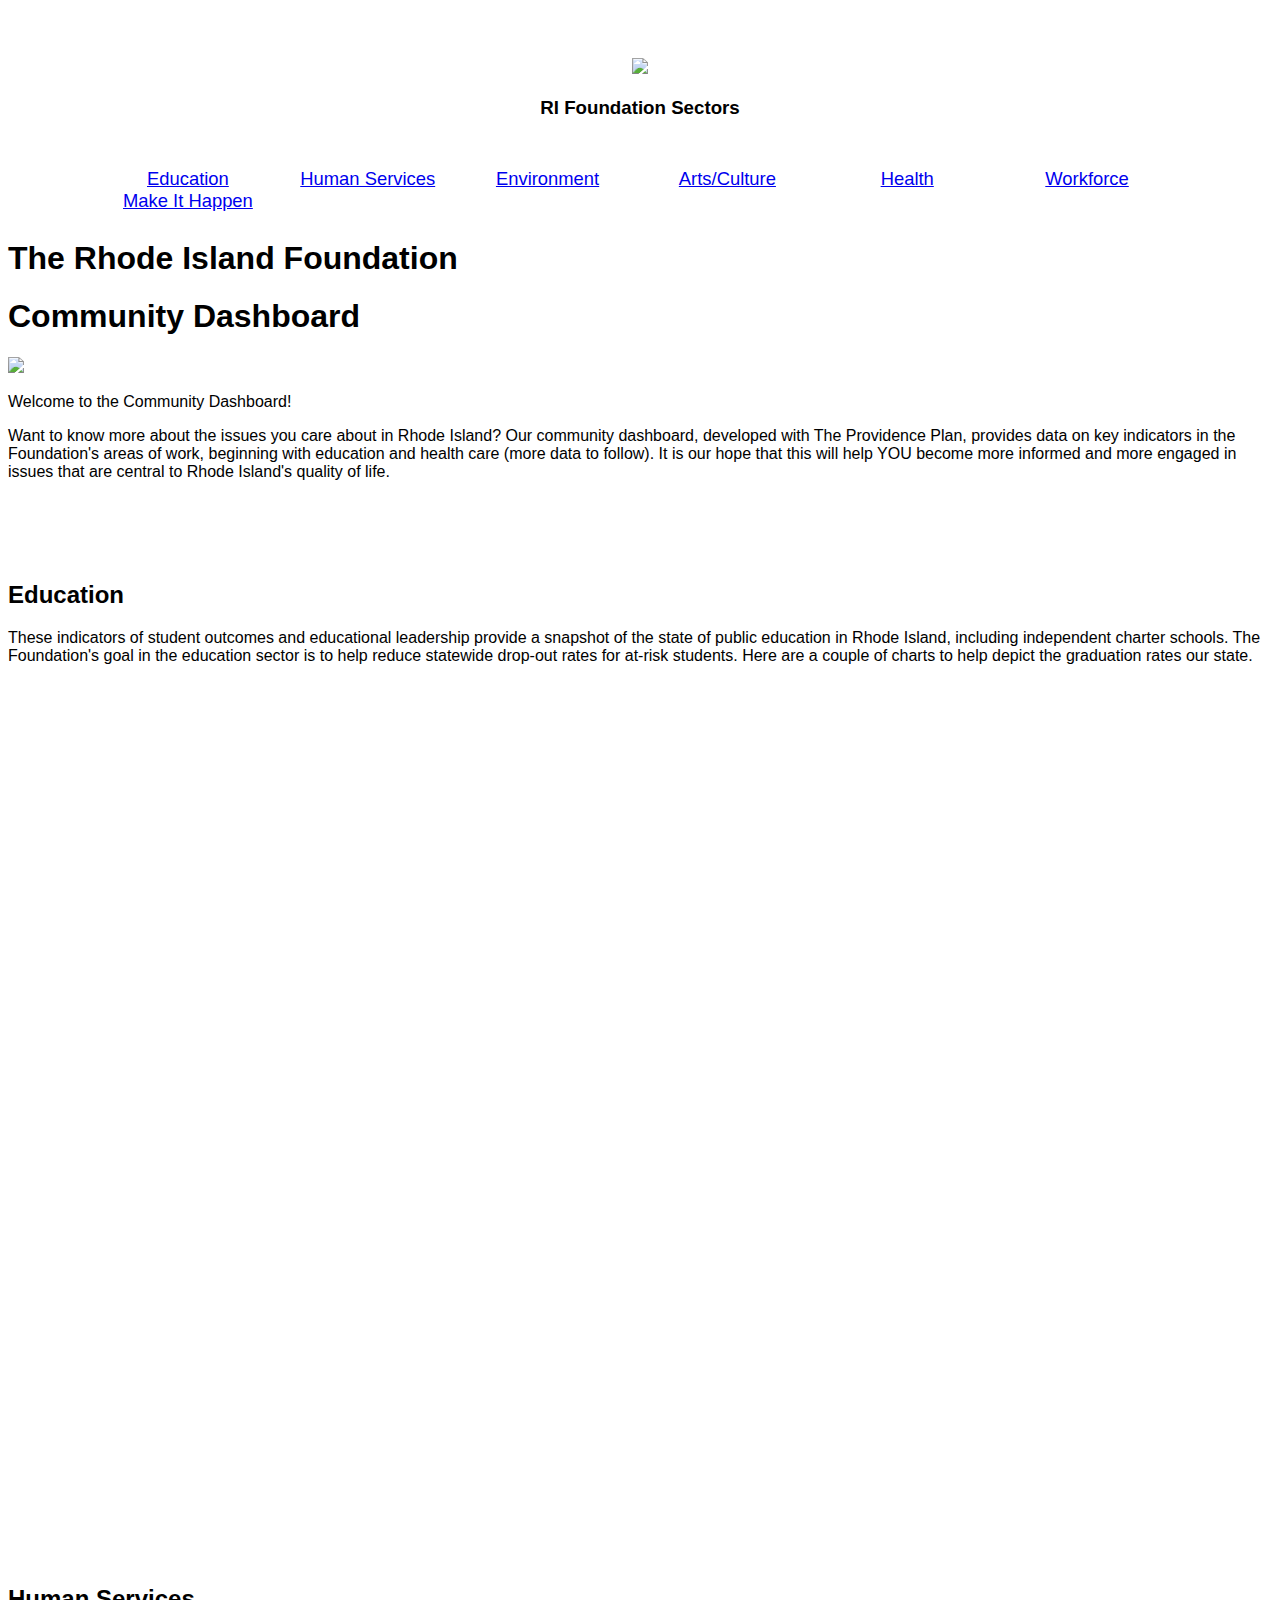
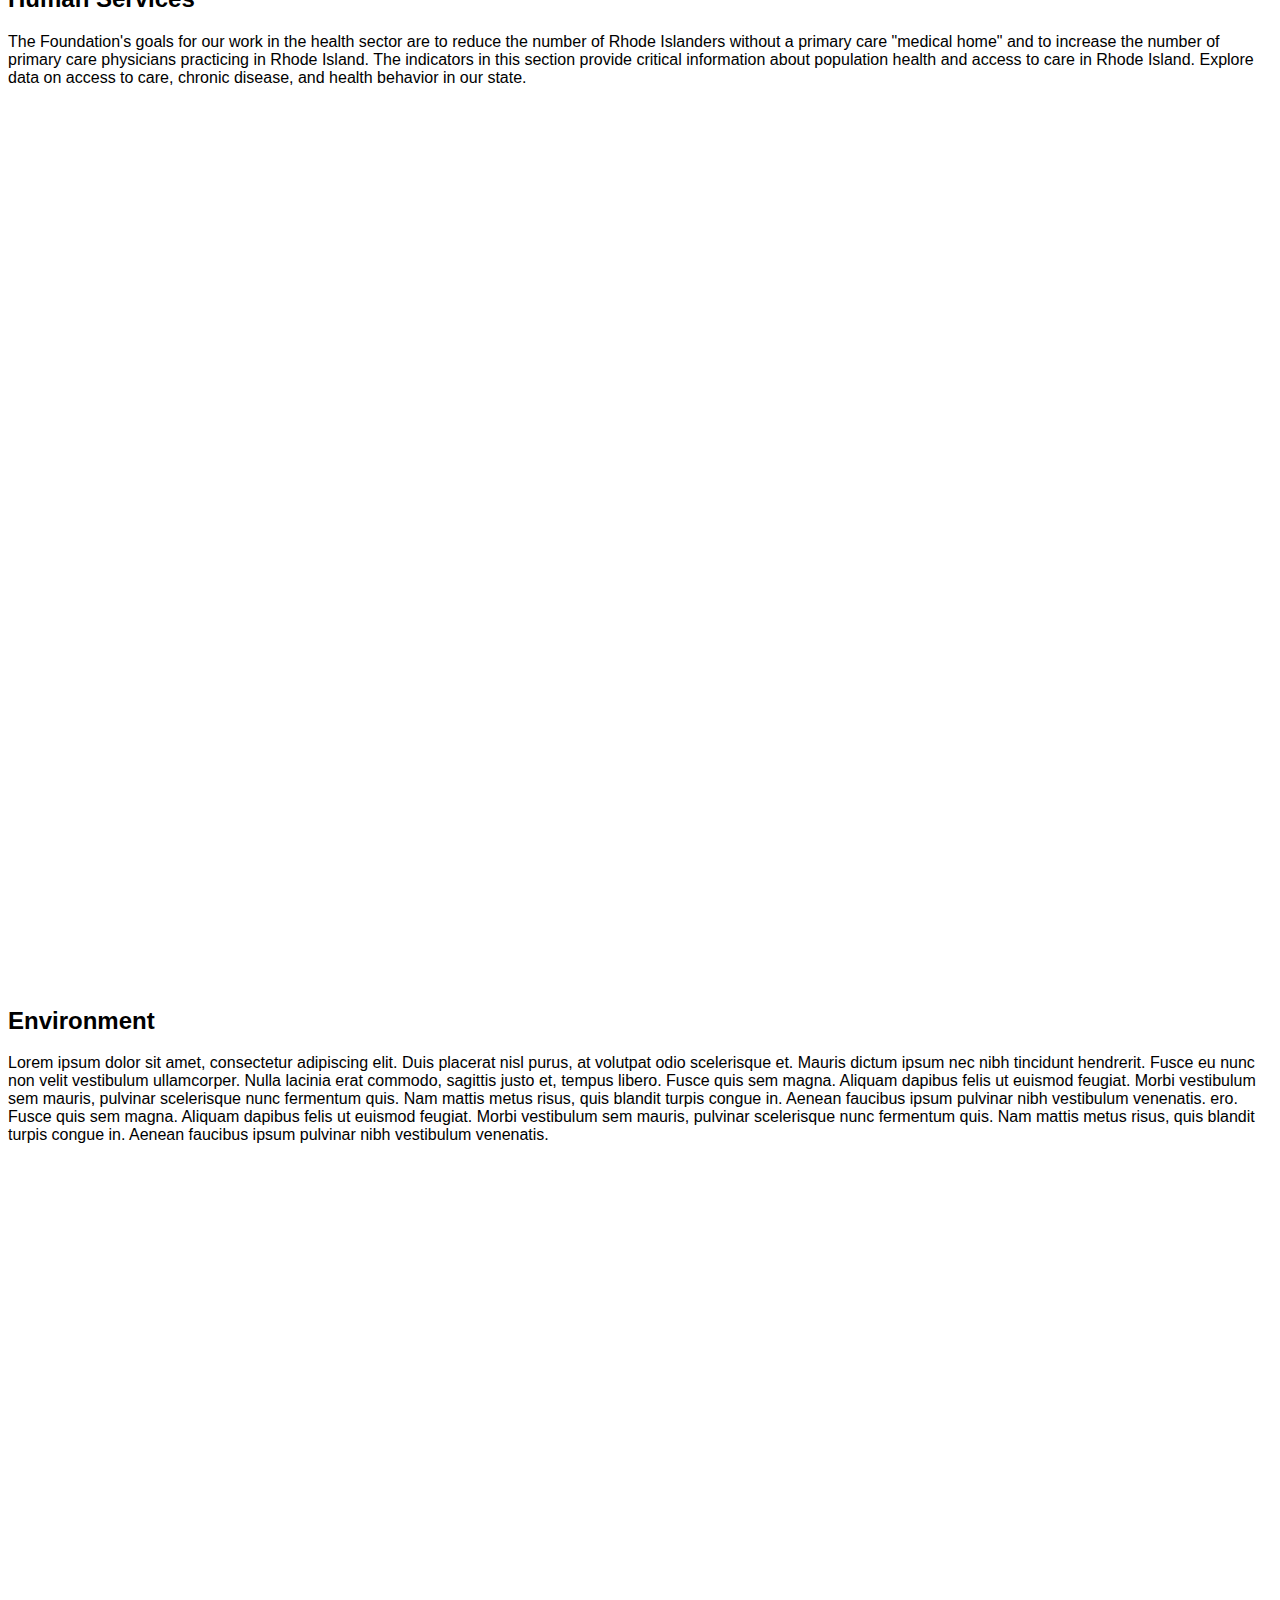
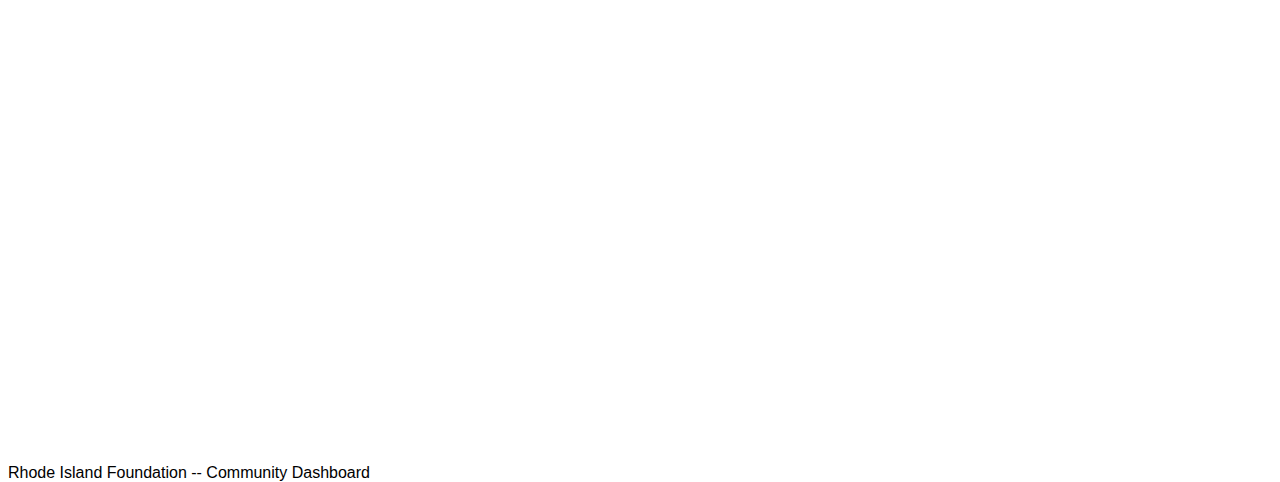
==== index.html @ 373acf0b "Rename scrolly.html to index.html" ====
<!DOCTYPE HTML>
<html>	

<head>
	<title>scrolly</title>

	<meta name="viewport" content="width=device-width, initial-scale=1.0">
	<link href='http://fonts.googleapis.com/css?family=News+Cycle:400,700' rel='stylesheet' type='text/css'>
	<link rel="stylesheet" type="text/css" href="css/bootstrap.min.css">
	<link rel="stylesheet" type="text/css" href="css/scrolly.css"/>

</head>

<body>

<div class="container" id="home">
	
	<div class="header">
		<div id="Home-Btn">
			<a href="#home"><img src="images/RIStrategyCircle.png" width="50" height="auto"></a>
		</div>

		<div id="RI-Foun-header">
			<h3>RI Foundation Sectors</h3>
		</div>

		<div id="nav">
			<ul>
				<li><a class="active" href="#education">Education</a></li>
				<li><a href="#human-services">Human Services</a></li>
				<li><a href="#environment">Environment</a></li>
				<li><a href="#">Arts/Culture</a></li>
				<li><a href="#">Health</a></li>
				<li><a href="#">Workforce</a></li>
				<li><a href="#">Make It Happen</a></li>
			</ul>
		</div>
	</div>
	
	<div class="title-container">

		<div class="title-header">
			<div class="head1">
				<h1 >The Rhode Island Foundation</h1>
			</div>

			<div class="head2">
				<h1 >Community Dashboard</h1>
			</div>
		</div><!--end title-header-->

		<div id="title-image">
			<img src="images/RIStrategyCircle.png" width="225" height="auto">
		</div>
		<div id="divToAddHomeBtn" class="content">
			<p>Welcome to the Community Dashboard!</p>
			
			<p>Want to know more about the issues you care about in Rhode Island? Our community dashboard, developed with The Providence Plan, provides data on key indicators in the Foundation's areas of work, beginning with education and health care (more data to follow). It is our hope that this will help YOU become more informed and more engaged in issues that are central to Rhode Island's quality of life.</p>
		</div>
	</div><!--end title-container-->


<!-- Begin Sectors -->
	<div id="scrolly-content">
		<div class="sector" id="education">
			<div class="sector-header">
				<h2>Education</h2>
			</div>

			<div class="content">
				<p>These indicators of student outcomes and educational leadership provide a snapshot of the state of public education in Rhode Island, including independent charter schools. The Foundation's goal in the education sector is to help reduce statewide drop-out rates for at-risk students. Here are a couple of charts to help depict the graduation rates our state.</p>
			</div>

			<iframe src="http://public.tableausoftware.com/views/Education_6/FourYearGraduationRate?:embed=y&:display_count=no" seamless="seamless">
			</iframe>

		</div><!--End Education -->

		<div class="sector" id="human-services">
			<div class="sector-header">
				<h2>Human Services</h2>
			</div>

			<div class="content">
				<p>The Foundation's goals for our work in the health sector are to reduce the number of Rhode Islanders without a primary care "medical home" and to increase the number of primary care physicians practicing in Rhode Island. The indicators in this section provide critical information about population health and access to care in Rhode Island. Explore data on access to care, chronic disease, and health behavior in our state.</p>
			</div>

			<iframe src="http://public.tableausoftware.com/views/HumanServices_0/ChildrenInPoverty?:embed=y&:display_count=no" seamless="seamless">
			</iframe>
			
		</div><!--End Human Service -->

		<div class="sector" id="environment">
			<div class="sector-header">
				<h2>Environment</h2>
			</div>

			<div class="content">
				<p>Lorem ipsum dolor sit amet, consectetur adipiscing elit. Duis placerat nisl purus, at volutpat odio scelerisque et. Mauris dictum ipsum nec nibh tincidunt hendrerit. Fusce eu nunc non velit vestibulum ullamcorper. Nulla lacinia erat commodo, sagittis justo et, tempus libero. Fusce quis sem magna. Aliquam dapibus felis ut euismod feugiat. Morbi vestibulum sem mauris, pulvinar scelerisque nunc fermentum quis. Nam mattis metus risus, quis blandit turpis congue in. Aenean faucibus ipsum pulvinar nibh vestibulum venenatis. ero. Fusce quis sem magna. Aliquam dapibus felis ut euismod feugiat. Morbi vestibulum sem mauris, pulvinar scelerisque nunc fermentum quis. Nam mattis metus risus, quis blandit turpis congue in. Aenean faucibus ipsum pulvinar nibh vestibulum venenatis.</p>
			</div>

			<iframe src="http://public.tableausoftware.com/views/Enviorment/EnergyConsumed?:embed=y&:display_count=no" seamless="seamless">
			</iframe>
			
		</div><!--End Environment -->
	</div>
<!--End Sectors -->

</div><!-- end container-->

<div id="footer">
	<div class="content">
		Rhode Island Foundation -- Community Dashboard 
	</div>

</div>

<script type="text/javascript" src="js/jquery.min.js"></script>
<script type="text/javascript" src="js/bootstrap.min.js"></script>
<script type="text/javascript" src="js/scrolly.js"></script>


</body>
</html>
---- css/scrolly.css ----
body, html{
	font-family: Arial, Helvetica, sans-serif;
	font-size: 100%;
	height: 100%;
}

iframe{
	border: none;
}

.gray{
	color: #808080;
}

.container{
	width: 100%;
	padding-bottom: 100px;
}

.header{
	height: 100%;
	padding: 50px;
	text-align: center;
	/*border: 2px solid green;*/
}

.header h1{
	font-size: 2.813em;
	margin: 0px;
	padding-bottom: 0px;
}

.header h2{
	font-size: 2.188em;	
}

.sub-header{
	margin: 0 auto;
}

.sub-header h3, hr{
	width: 30%;
	margin: 0 auto;
	text-align: center;
	/*border: 1px solid black;*/
}

.sub-header h3{
	padding: 30px 0 0 0;
}

#nav{
	width: 100%;
	margin: 0 auto 0 auto;
	list-style-type: none;
	padding: 15px 0 0 0;
}

#nav ul{
	list-style-type: none;
}

#nav li{
	width: 16%;
	font-size: 1.15em;
	text-align: center;
	float: left;
	
}

.sector{
	width: 100%;
	margin-top: 100px;
	/*background-color: #C7DFFF;*/
}

.sector iframe{
	width: 100%;
	height:800px;
}

/*#human-services iframe{
	height: 100%;
}*/
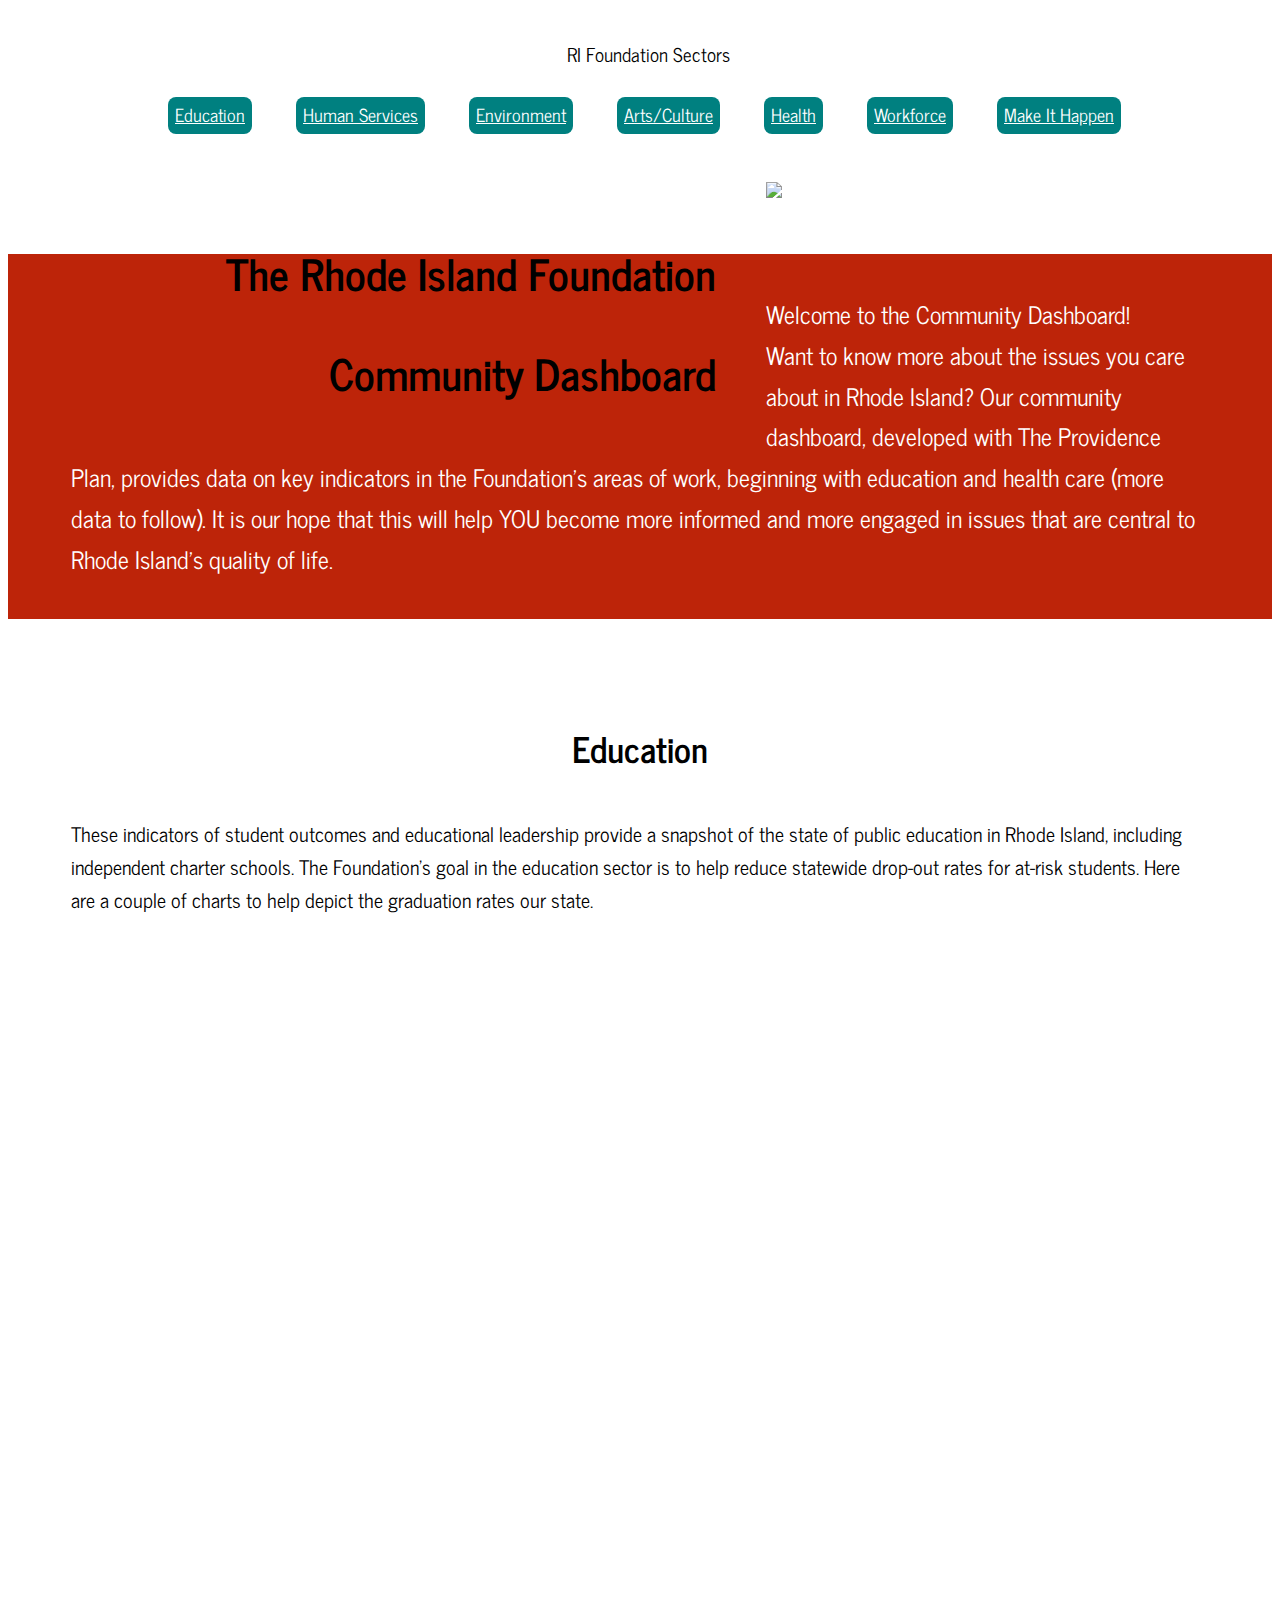
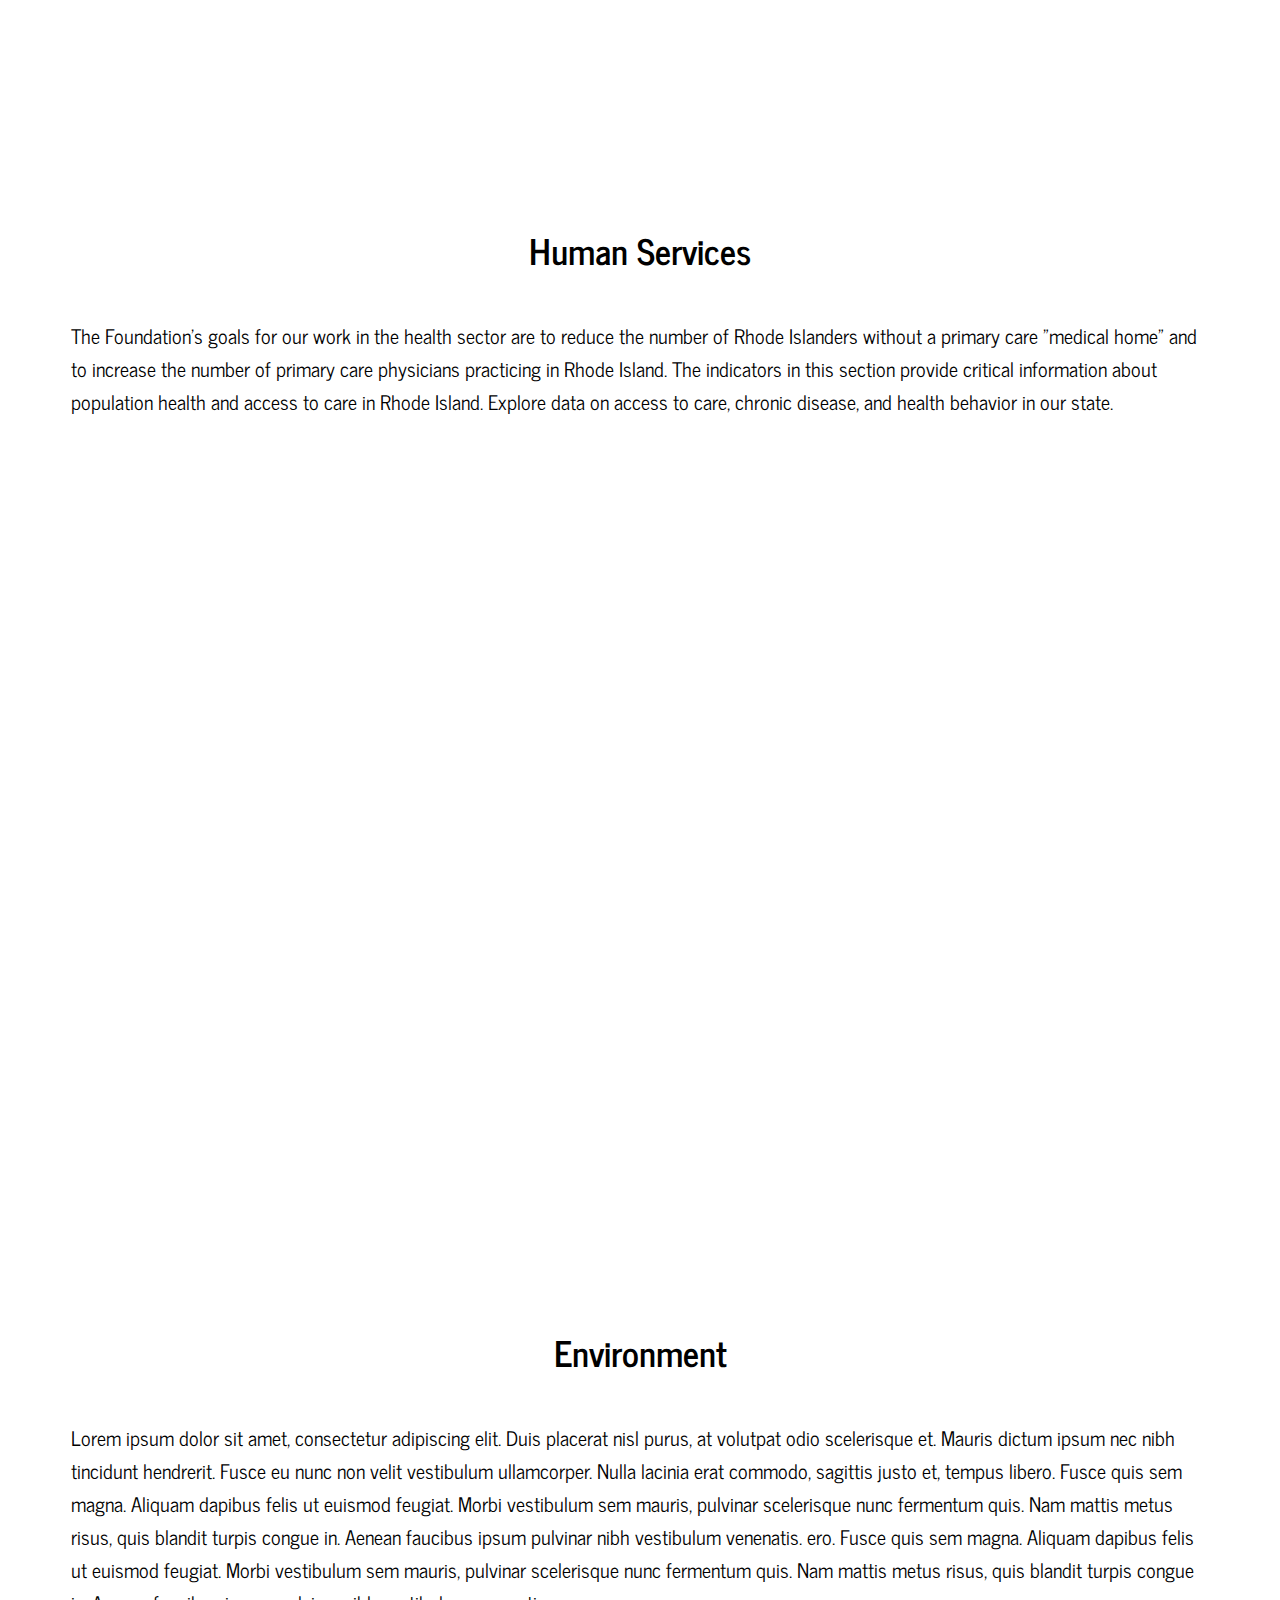
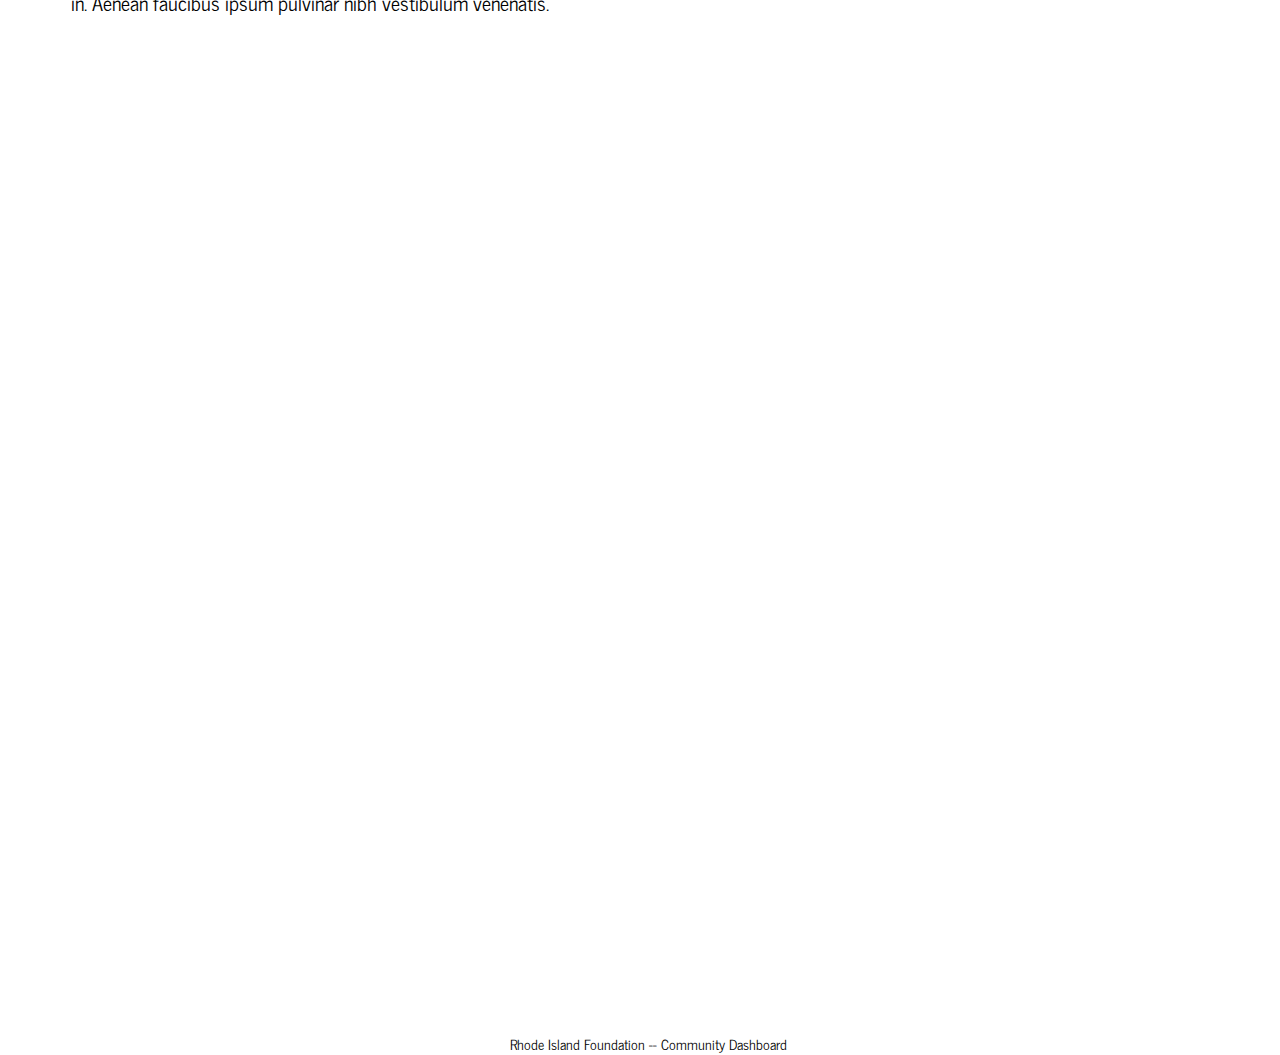
==== commit 9ae4acd8: "added media queries, site supports tablets" ====
--- a/index.html
+++ b/index.html
@@ -1,12 +1,15 @@
-<!DOCTYPE HTML>
+<!DOCTYPE html>
 <html>	
 
 <head>
+	<meta charset="UTF-8">
+	<meta name="viewport" content="width=device-width, initial-scale=1, maximum-scale=1">
+
 	<title>scrolly</title>
 
-	<meta name="viewport" content="width=device-width, initial-scale=1.0">
-	<link href='http://fonts.googleapis.com/css?family=News+Cycle:400,700' rel='stylesheet' type='text/css'>
-	<link rel="stylesheet" type="text/css" href="css/bootstrap.min.css">
+	<link href='http://fonts.googleapis.com/css?family=News+Cycle:400,700' rel='stylesheet' type='text/css' />
+	<link rel="stylesheet" type="text/css" href="css/bootstrap.min.css" />
+
 	<link rel="stylesheet" type="text/css" href="css/scrolly.css"/>
 
 </head>
@@ -16,23 +19,28 @@
 <div class="container" id="home">
 	
 	<div class="header">
-		<div id="Home-Btn">
-			<a href="#home"><img src="images/RIStrategyCircle.png" width="50" height="auto"></a>
-		</div>
+		<div id="RI-Foun-header">
 
-		<div id="RI-Foun-header">
+			<div id="Home-Btn">
+				<a href="#home"><img src="images/RIStrategyCircle.png" width="50" height="auto"></a>
+			</div>
+
 			<h3>RI Foundation Sectors</h3>
+			
+
 		</div>
 
 		<div id="nav">
 			<ul>
-				<li><a class="active" href="#education">Education</a></li>
+				<li class="first"><a class="active" href="#education">Education</a></li>
+
 				<li><a href="#human-services">Human Services</a></li>
 				<li><a href="#environment">Environment</a></li>
 				<li><a href="#">Arts/Culture</a></li>
 				<li><a href="#">Health</a></li>
 				<li><a href="#">Workforce</a></li>
-				<li><a href="#">Make It Happen</a></li>
+				<li class="last"><a href="#">Make It Happen</a></li>
+
 			</ul>
 		</div>
 	</div>
@@ -70,10 +78,10 @@
 			<div class="content">
 				<p>These indicators of student outcomes and educational leadership provide a snapshot of the state of public education in Rhode Island, including independent charter schools. The Foundation's goal in the education sector is to help reduce statewide drop-out rates for at-risk students. Here are a couple of charts to help depict the graduation rates our state.</p>
 			</div>
-
-			<iframe src="http://public.tableausoftware.com/views/Education_6/FourYearGraduationRate?:embed=y&:display_count=no" seamless="seamless">
-			</iframe>
-
+			<div class="frame-holder">
+				<iframe src="http://public.tableausoftware.com/views/Education_6/FourYearGraduationRate?:embed=y&:display_count=no" seamless="seamless">
+				</iframe>
+			</div>
 		</div><!--End Education -->
 
 		<div class="sector" id="human-services">
@@ -85,9 +93,10 @@
 				<p>The Foundation's goals for our work in the health sector are to reduce the number of Rhode Islanders without a primary care "medical home" and to increase the number of primary care physicians practicing in Rhode Island. The indicators in this section provide critical information about population health and access to care in Rhode Island. Explore data on access to care, chronic disease, and health behavior in our state.</p>
 			</div>
 
-			<iframe src="http://public.tableausoftware.com/views/HumanServices_0/ChildrenInPoverty?:embed=y&:display_count=no" seamless="seamless">
-			</iframe>
-			
+			<div class="frame-holder">
+				<iframe src="http://public.tableausoftware.com/views/HumanServices_0/ChildrenInPoverty?:embed=y&:display_count=no" seamless="seamless">
+				</iframe>
+			</div>
 		</div><!--End Human Service -->
 
 		<div class="sector" id="environment">
@@ -99,8 +108,10 @@
 				<p>Lorem ipsum dolor sit amet, consectetur adipiscing elit. Duis placerat nisl purus, at volutpat odio scelerisque et. Mauris dictum ipsum nec nibh tincidunt hendrerit. Fusce eu nunc non velit vestibulum ullamcorper. Nulla lacinia erat commodo, sagittis justo et, tempus libero. Fusce quis sem magna. Aliquam dapibus felis ut euismod feugiat. Morbi vestibulum sem mauris, pulvinar scelerisque nunc fermentum quis. Nam mattis metus risus, quis blandit turpis congue in. Aenean faucibus ipsum pulvinar nibh vestibulum venenatis. ero. Fusce quis sem magna. Aliquam dapibus felis ut euismod feugiat. Morbi vestibulum sem mauris, pulvinar scelerisque nunc fermentum quis. Nam mattis metus risus, quis blandit turpis congue in. Aenean faucibus ipsum pulvinar nibh vestibulum venenatis.</p>
 			</div>
 
-			<iframe src="http://public.tableausoftware.com/views/Enviorment/EnergyConsumed?:embed=y&:display_count=no" seamless="seamless">
-			</iframe>
+			<div class="frame-holder">
+				<iframe src="http://public.tableausoftware.com/views/Enviorment/EnergyConsumed?:embed=y&:display_count=no" seamless="seamless">
+				</iframe>
+			</div>
 			
 		</div><!--End Environment -->
 	</div>
--- a/css/scrolly.css
+++ b/css/scrolly.css
@@ -1,86 +1,333 @@
 body, html{
-	font-family: Arial, Helvetica, sans-serif;
 	font-size: 100%;
 	height: 100%;
 }
 
+body{
+	font-family: 'News Cycle', Arial, sans-serif;
+}
+
 iframe{
 	border: none;
 }
 
-.gray{
-	color: #808080;
-}
-
+h1, h2, h3, h4, h5{
+	font-family: 'News Cycle', Arial, sans-serif;
+	font-weight: 700;
+}
 .container{
-	width: 100%;
+	position: relative;
+	max-width: 100%;
+	padding-left: 0;
+	padding-right: 0;
 	padding-bottom: 100px;
 }
 
+.title-container{
+	/*height: 500px;*/
+}
+
 .header{
-	height: 100%;
-	padding: 50px;
-	text-align: center;
-	/*border: 2px solid green;*/
-}
-
-.header h1{
-	font-size: 2.813em;
-	margin: 0px;
-	padding-bottom: 0px;
-}
-
-.header h2{
-	font-size: 2.188em;	
-}
-
-.sub-header{
-	margin: 0 auto;
-}
-
-.sub-header h3, hr{
+	position: fixed;
+	width: 100%;
+	background-color: #FFFFFF;
+	margin: 0 auto 0 auto;
+
+}
+/*#FAF5FA*/
+.header h3, hr{
 	width: 30%;
 	margin: 0 auto;
 	text-align: center;
+	font-weight: 400;
 	/*border: 1px solid black;*/
 }
 
-.sub-header h3{
-	padding: 30px 0 0 0;
-}
+#RI-Foun-header {
+	position: relative;
+	width: 201px;
+	margin: 0 auto;
+}
+
+#RI-Foun-header h3{
+	width: 201px;
+	padding: 30px 0 10px 0;
+}
+
+#Home-Btn{
+	display: none;
+	position: absolute;
+	left:-66px;
+	top:21px;
+}
+
 
 #nav{
-	width: 100%;
+	width: 960px;
+	height: 35px;
+	margin: 20px auto 10px auto;
+	list-style-type: none;	
+}
+
+#nav ul{
+
+	/*width: 95%;
+	margin: auto;*/
+	margin:0px;
+    padding:0px;
+	width: 100%;
+	list-style-type: none;
+}
+
+#nav li{
+
+    margin-left: 40px;
+	font-size: 1.15em;
+
+	display: inline;
+	font-size: 1.15em;
+}
+
+#nav li.first{
+    margin-left:0px;
+}
+
+#nav li a{
+	padding: 2px 7px 5px 7px;
+}
+
+#nav li a:link, 
+#nav li a:visited{
+	color: white;
+	background-color: #008080;
+	border-radius: 8px;
+}
+
+#nav li a:hover{
+	background-color: #FF8703;
+} 
+
+.title-header{
+	float: left;
+	width: 56%;
+	text-align: right;
+	margin: 0 50px 0 auto;
+	padding: 200px 0 0 0;
+	/*border: 1px solid #9E1E08;*/
+}
+
+.title-header h1{
+	font-size: 2.7em;
+}
+
+.title-header .head1{
+	/*margin-left: 120px*/
+}
+
+.title-header .head2{
+	/*margin-left: 210px*/
+}
+
+#title-image{
+	padding: 170px 0 0 0;
+	margin: 0 0 0 30px;
+}
+
+#title-image img{
+	width:;
+}
+
+.content{
+	width: 90%;
+	text-align: left;
+	margin: 40px auto 20px auto;
+	font-size: 1.25em;
+}
+
+#divToAddHomeBtn{
+	height: 285px;
+}
+
+.title-container .content{
+	width: 100%;
+	text-align: left;
+	line-height: 1.7;
+	font-size: 1.5em;
+	background-color: #BD2409;
+	margin-top: 50px;
+	padding: 40px 0;
+}
+
+.title-container .content p{
+	color: #fff;
+	width: 90%;
+	margin: 0 auto;
+}
+
+.title-container .content p p{
+	font-size: 1.8em;
+}
+
+.sector{
+	width: 100%;
+	padding-bottom: 100px;	
+}
+
+.sector-header{
+	margin-top: 20px;
+	text-align: center;
+	text-rendering: auto;
+}
+
+.sector-header h1{
+	font-size: 2.813em;
+	margin: 20px 0 0 0 ;
+	padding: 130px 0 0 0;
+	font-weight: 700;
+}
+
+.sector-header h2{
+	font-size: 2.188em;	
+}
+
+.frame-holder{
+	width: 90%;
 	margin: 0 auto 0 auto;
-	list-style-type: none;
-	padding: 15px 0 0 0;
-}
-
-#nav ul{
-	list-style-type: none;
-}
-
-#nav li{
-	width: 16%;
-	font-size: 1.15em;
+}
+
+.sector iframe{
+	width: 100%;
+	height:750px;
+	background-color: #fff;
+}
+
+#education{
+	margin-top: 100px;
+	/*background-color: #D6EBAD;*/
+}
+
+#human-services{
+	/*background-color: #FFE978;*/
+}
+
+#footer{
+	position: absolute;
+	width: 100%;
+	height: 30px;
+	margin: 0 auto;
+	padding-bottom: 30px;
+	color: #000;
+	font-size: .7em;
+}
+
+#footer .content{
+	margin: 37px auto 20px auto;
 	text-align: center;
-	float: left;
+}
+
+
+/* iPads (portrait & landscape) ----------- */
+
+@media screen and (min-width : 768px) and (max-width : 1024px) {
+
+	.container{
+		max-width: 100%;
+	}
+
+	#Home-Btn {
+		left: 208px;
+	}
+
+	#nav{
+		width: 672px;
+	}
+
+	#nav ul{
+		width: 100%;
+	}	
+
+	#nav li{
+		margin-left: 4px;
+		font-size: 1em;
+	}
+
+	.title-header{
+		width: 55%;
+		margin: 0 36px 0 54px;
+	}
+
+	.title-header h1{
+		font-size: 2.2em;
+	}
+
+	#title-image{
+		padding: 193px 0 0 0;
+	}
+
+	#title-image img {
+		width: 170px;
+	}
+
+	.content {
+		font-size: 1.15em;
+	}
+
+	#divToAddHomeBtn {
+		height: 293px;
+		/*height: 269px;*/
+	}
+
+	.title-container .content {
+		font-size: 1.4em;
+		/*padding: 35px 0;*/
+
+		padding: 40px 0;
+	}
+
+	.sector iframe {
+		width: 98%;
+		height: 600px;
+	}
+
+}
+
+/* Smartphones (portrait) ----------- */
+@media screen and (max-width : 320px) {
+	.container{
+		max-width: 768px;
+	}
+
+	.title-header {
+		width: 505px;
+	}
+
+	#title-image {
+		margin: 0 0 0 430px;
+	}
+
+	#divToAddHomeBtn {
+		height: 325px;
+	}
+
+	.title-container .content {
+		width: 750px;
+		font-size: 1.4em;
+		padding: 35px 0;
+	}
+
+	.sector{
+		width: 500px;
+	}
+
+	.sector iframe {
+		width: 810px;
+		height: 600px;
+	}
+
+	#footer{
+		width: 700px;
+	}
+
+
 	
 }
-
-.sector{
-	width: 100%;
-	margin-top: 100px;
-	/*background-color: #C7DFFF;*/
-}
-
-.sector iframe{
-	width: 100%;
-	height:800px;
-}
-
-/*#human-services iframe{
-	height: 100%;
-}*/
-
-
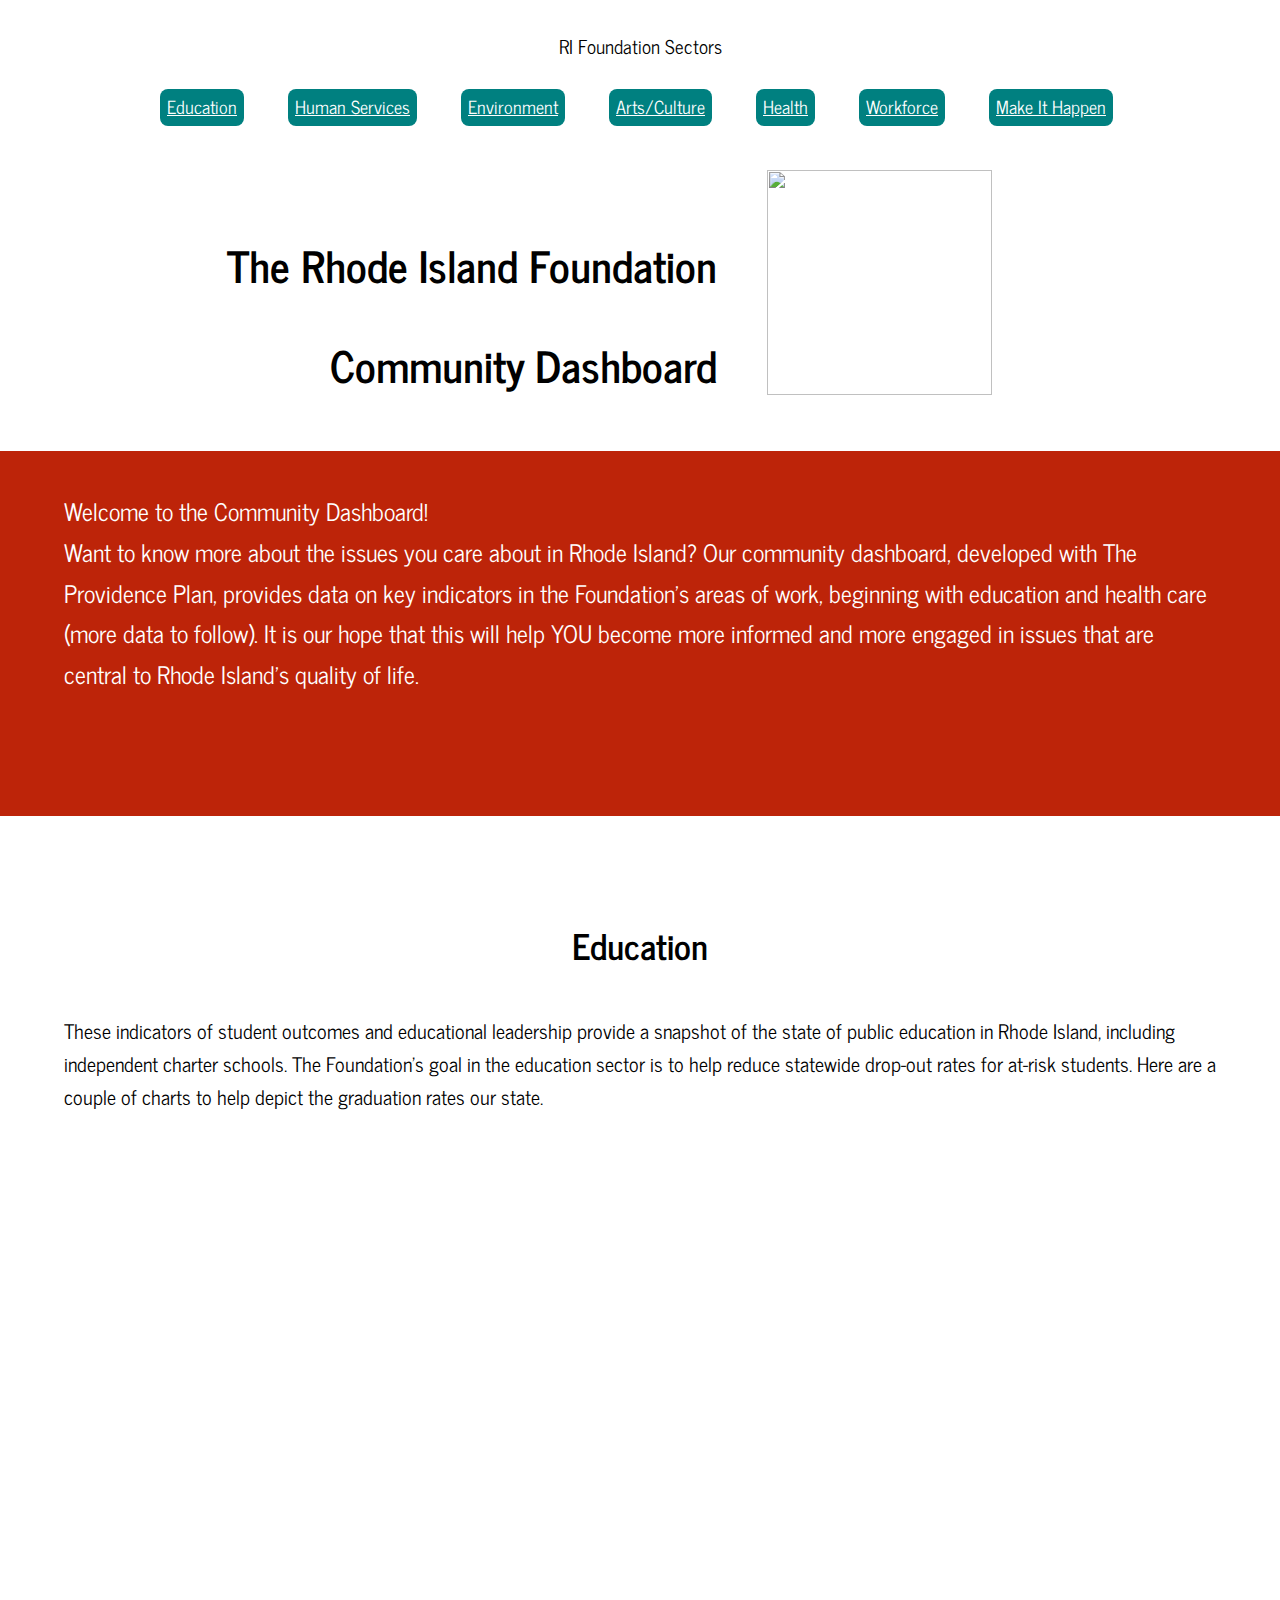
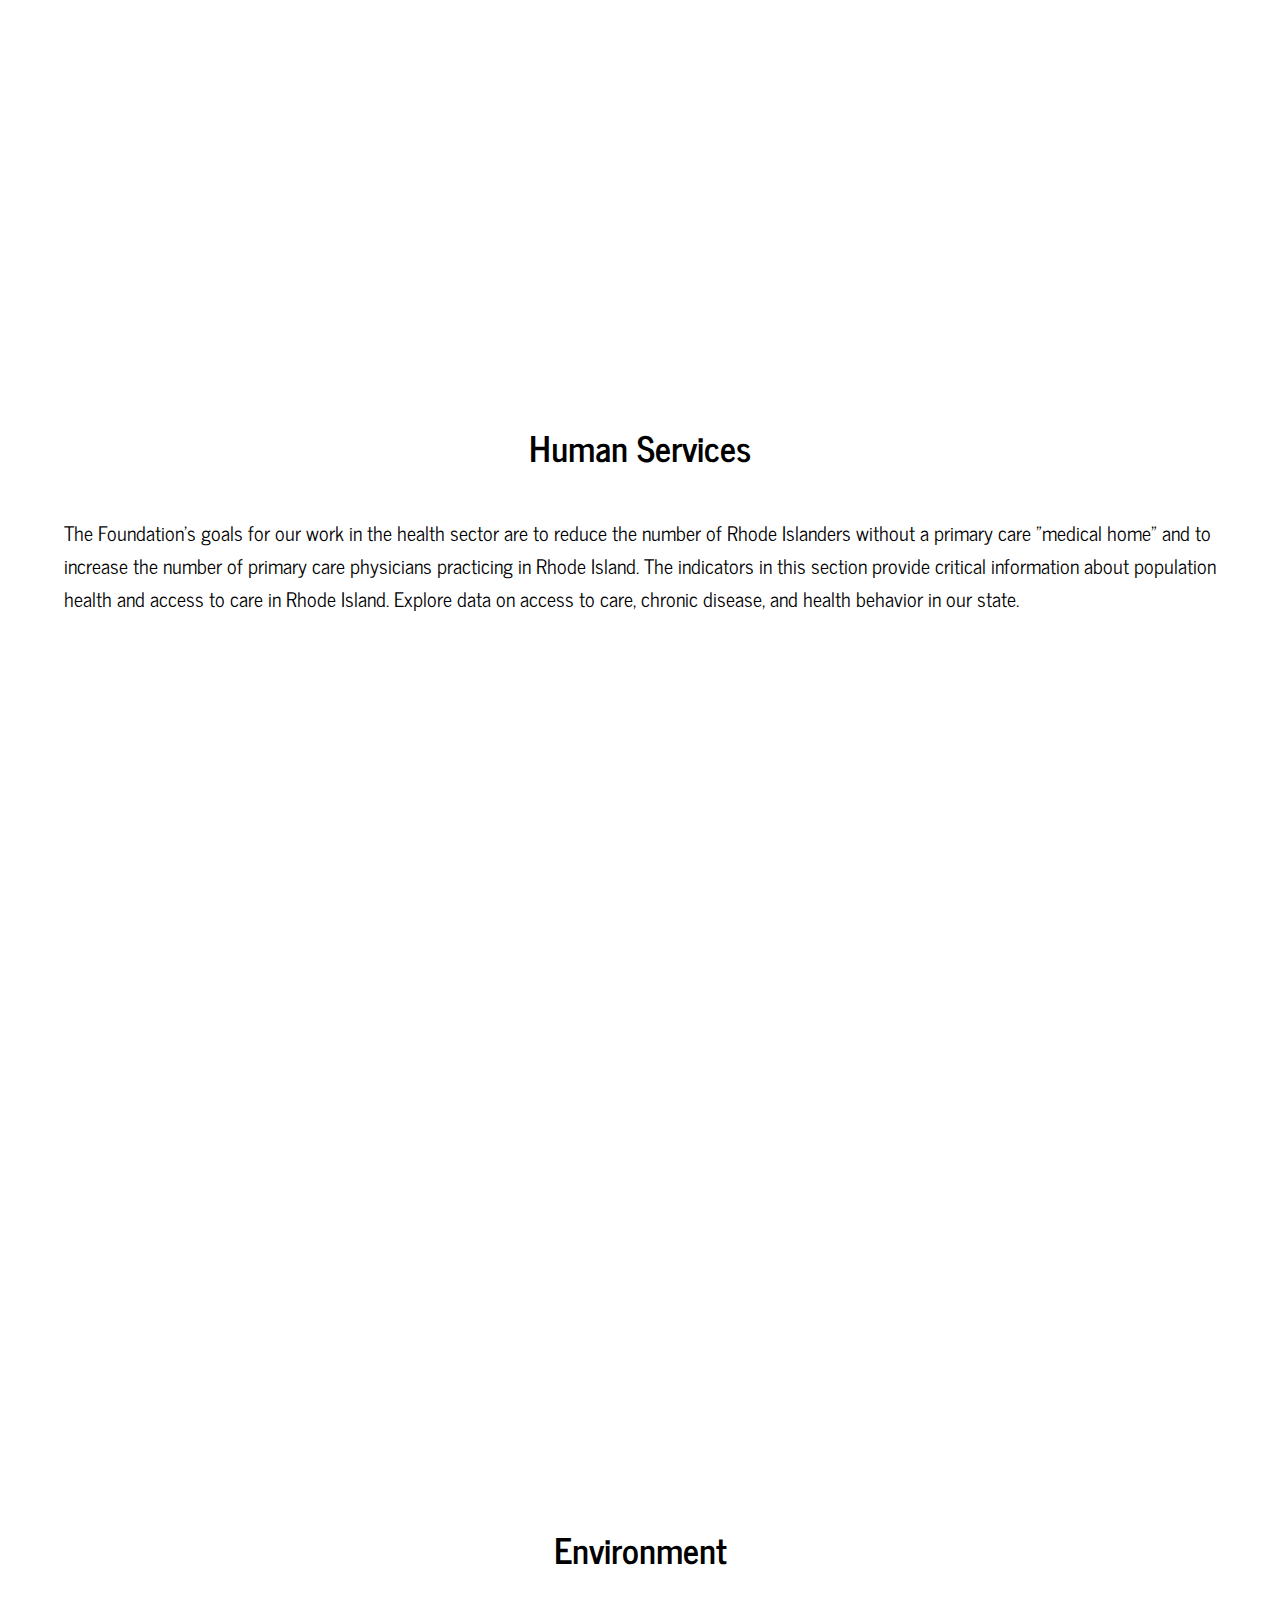
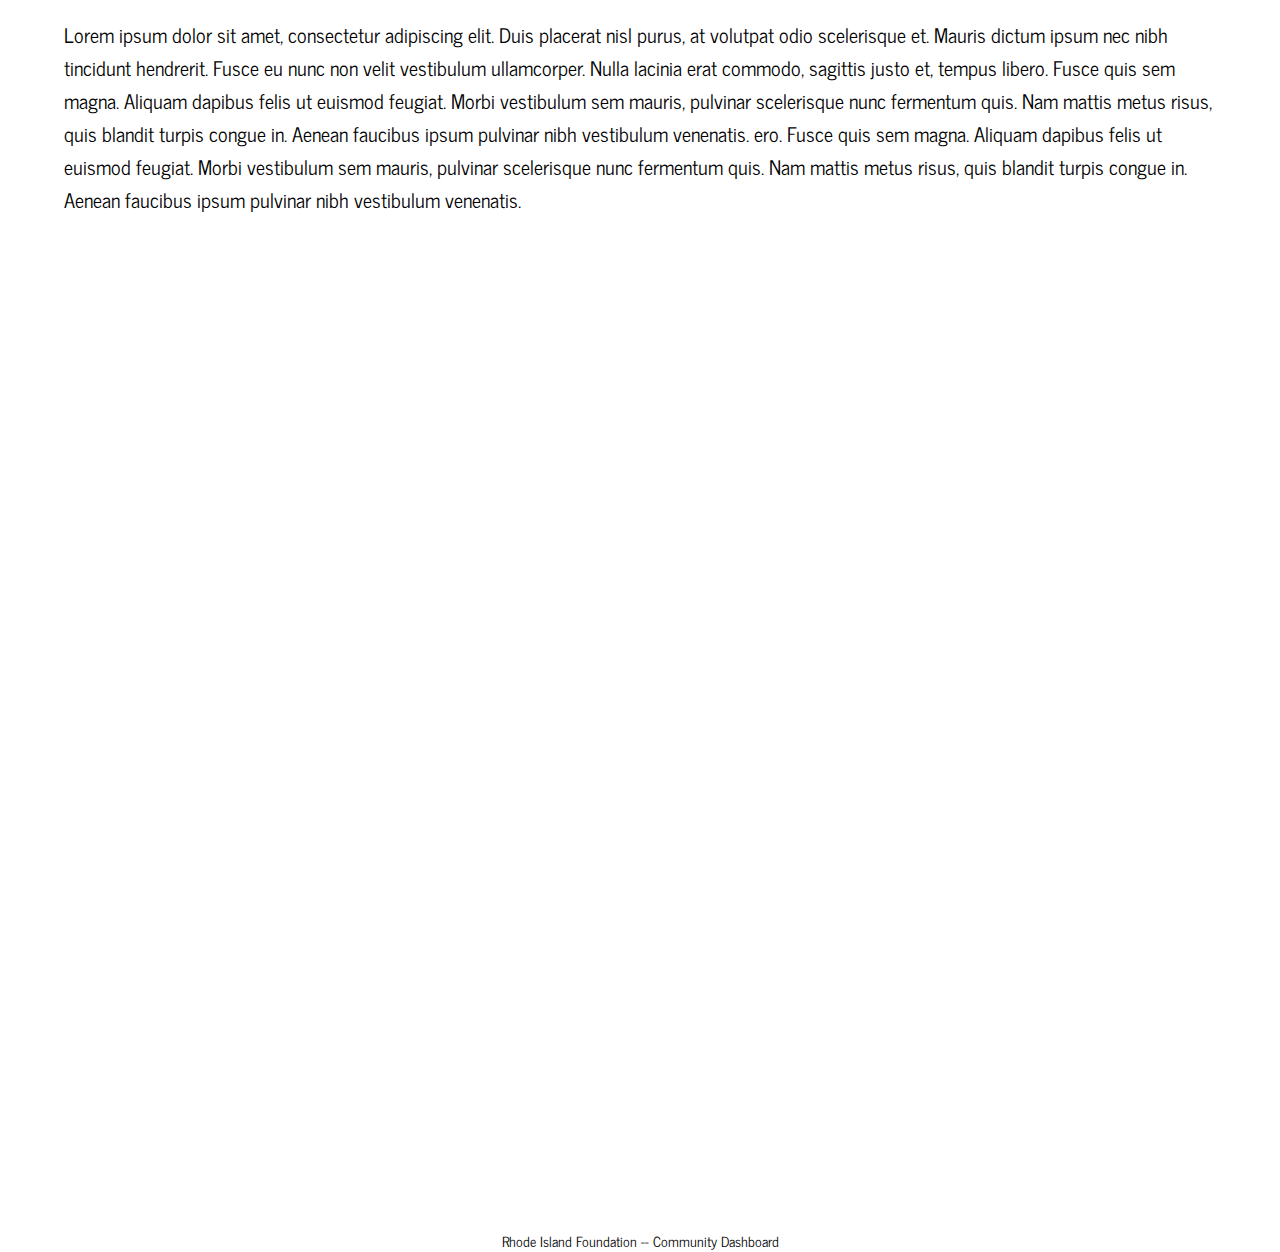
==== commit caec6b53: "added media queries to support tablets but not smartphones. Fixed bugs from IE. Ready for Further te" ====
--- a/index.html
+++ b/index.html
@@ -1,5 +1,7 @@
 <!DOCTYPE html>
-<html>	
+<!--[if IE 8]>         <html class="no-js ie8"> <![endif]-->
+<!--[if IE 9]>         <html class="no-js ie9"> <![endif]-->
+<!--[if gt IE 8]><!--> <html class="no-js"> <!--<![endif]-->
 
 <head>
 	<meta charset="UTF-8">
@@ -22,7 +24,7 @@
 		<div id="RI-Foun-header">
 
 			<div id="Home-Btn">
-				<a href="#home"><img src="images/RIStrategyCircle.png" width="50" height="auto"></a>
+				<a href="#home"><img src="images/RIStrategyCircle_50x.png" width="50" height="50"></a>
 			</div>
 
 			<h3>RI Foundation Sectors</h3>
@@ -58,7 +60,7 @@
 		</div><!--end title-header-->
 
 		<div id="title-image">
-			<img src="images/RIStrategyCircle.png" width="225" height="auto">
+			<img src="images/RIStrategyCircle.png" width="225" height="225">
 		</div>
 		<div id="divToAddHomeBtn" class="content">
 			<p>Welcome to the Community Dashboard!</p>
--- a/css/scrolly.css
+++ b/css/scrolly.css
@@ -1,3 +1,216 @@
+/*---------Begin normalize.css v2.1.3 Specs----------*/
+article,
+aside,
+details,
+figcaption,
+figure,
+footer,
+header,
+hgroup,
+main,
+nav,
+section,
+summary {
+    display: block;
+}
+
+audio,
+canvas,
+video {
+    display: inline-block;
+}
+
+audio:not([controls]) {
+    display: none;
+    height: 0;
+}
+
+[hidden],
+template {
+    display: none;
+}
+
+html {
+    font-family: sans-serif; 
+    -ms-text-size-adjust: 100%; 
+    -webkit-text-size-adjust: 100%; 
+}
+
+body {
+    margin: 0;
+}
+
+a {
+    background: transparent;
+}
+
+a:focus {
+    outline: thin dotted;
+}
+
+a:active,
+a:hover {
+    outline: 0;
+}
+
+h1 {
+    font-size: 2em;
+    margin: 0.67em 0;
+}
+
+abbr[title] {
+    border-bottom: 1px dotted;
+}
+
+b,
+strong {
+    font-weight: bold;
+}
+
+dfn {
+    font-style: italic;
+}
+
+hr {
+    -moz-box-sizing: content-box;
+    box-sizing: content-box;
+    height: 0;
+}
+
+mark {
+    background: #ff0;
+    color: #000;
+}
+
+code,
+kbd,
+pre,
+samp {
+    font-family: monospace, serif;
+    font-size: 1em;
+}
+
+pre {
+    white-space: pre-wrap;
+}
+
+q {
+    quotes: "\201C" "\201D" "\2018" "\2019";
+}
+
+small {
+    font-size: 80%;
+}
+
+sub,
+sup {
+    font-size: 75%;
+    line-height: 0;
+    position: relative;
+    vertical-align: baseline;
+}
+
+sup {
+    top: -0.5em;
+}
+
+sub {
+    bottom: -0.25em;
+}
+
+img {
+    border: 0;
+}
+
+svg:not(:root) {
+    overflow: hidden;
+}
+
+figure {
+    margin: 0;
+}
+
+fieldset {
+    border: 1px solid #c0c0c0;
+    margin: 0 2px;
+    padding: 0.35em 0.625em 0.75em;
+}
+
+legend {
+    border: 0; 
+    padding: 0; 
+}
+
+button,
+input,
+select,
+textarea {
+    font-family: inherit; 
+    font-size: 100%; 
+    margin: 0; 
+}
+
+button,
+input {
+    line-height: normal;
+}
+
+button,
+select {
+    text-transform: none;
+}
+
+button,
+html input[type="button"], 
+input[type="reset"],
+input[type="submit"] {
+    -webkit-appearance: button; 
+    cursor: pointer;
+}
+
+button[disabled],
+html input[disabled] {
+    cursor: default;
+}
+
+input[type="checkbox"],
+input[type="radio"] {
+    box-sizing: border-box; 
+    padding: 0; 
+}
+
+input[type="search"] {
+    -webkit-appearance: textfield;
+    -moz-box-sizing: content-box;
+    -webkit-box-sizing: content-box; 
+    box-sizing: content-box;
+}
+
+input[type="search"]::-webkit-search-cancel-button,
+input[type="search"]::-webkit-search-decoration {
+    -webkit-appearance: none;
+}
+
+button::-moz-focus-inner,
+input::-moz-focus-inner {
+    border: 0;
+    padding: 0;
+}
+
+textarea {
+    overflow: auto; 
+    vertical-align: top;
+}
+
+table {
+    border-collapse: collapse;
+    border-spacing: 0;
+}
+/*-----End Normalize Specs-----------------------*/
+
+
+
+/*------Begin Scrolly CSS------------------------*/
 body, html{
 	font-size: 100%;
 	height: 100%;
@@ -49,10 +262,19 @@
 	margin: 0 auto;
 }
 
+.ie9 #RI-Foun-header {
+	width: 300px;
+}
+
 #RI-Foun-header h3{
 	width: 201px;
 	padding: 30px 0 10px 0;
 }
+
+.ie9 #RI-Foun-header h3{
+	width: 300px;
+}
+
 
 #Home-Btn{
 	display: none;
@@ -61,6 +283,10 @@
 	top:21px;
 }
 
+.ie9 #Home-Btn{
+	left: -11px;
+	top: 22px;
+}
 
 #nav{
 	width: 960px;
@@ -195,6 +421,10 @@
 	margin: 0 auto 0 auto;
 }
 
+.ie9 .frame-holder{
+	width: 1000px;
+}
+
 .sector iframe{
 	width: 100%;
 	height:750px;
@@ -226,7 +456,7 @@
 }
 
 
-/* iPads (portrait & landscape) ----------- */
+/*-----Begin Tablet MQ's(portrait & landscape)----------- */
 
 @media screen and (min-width : 768px) and (max-width : 1024px) {
 
@@ -268,6 +498,11 @@
 		width: 170px;
 	}
 
+	.ie9 #title-image img {
+		width: 170px;
+		height: 170px;
+	}
+
 	.content {
 		font-size: 1.15em;
 	}
@@ -284,6 +519,10 @@
 		padding: 40px 0;
 	}
 
+	.ie9 .frame-holder{
+		width: 850px;
+	}
+
 	.sector iframe {
 		width: 98%;
 		height: 600px;
@@ -291,7 +530,7 @@
 
 }
 
-/* Smartphones (portrait) ----------- */
+/*------No Support for Smartphones -------------*/
 @media screen and (max-width : 320px) {
 	.container{
 		max-width: 768px;
@@ -327,7 +566,6 @@
 	#footer{
 		width: 700px;
 	}
-
-
 	
 }
+
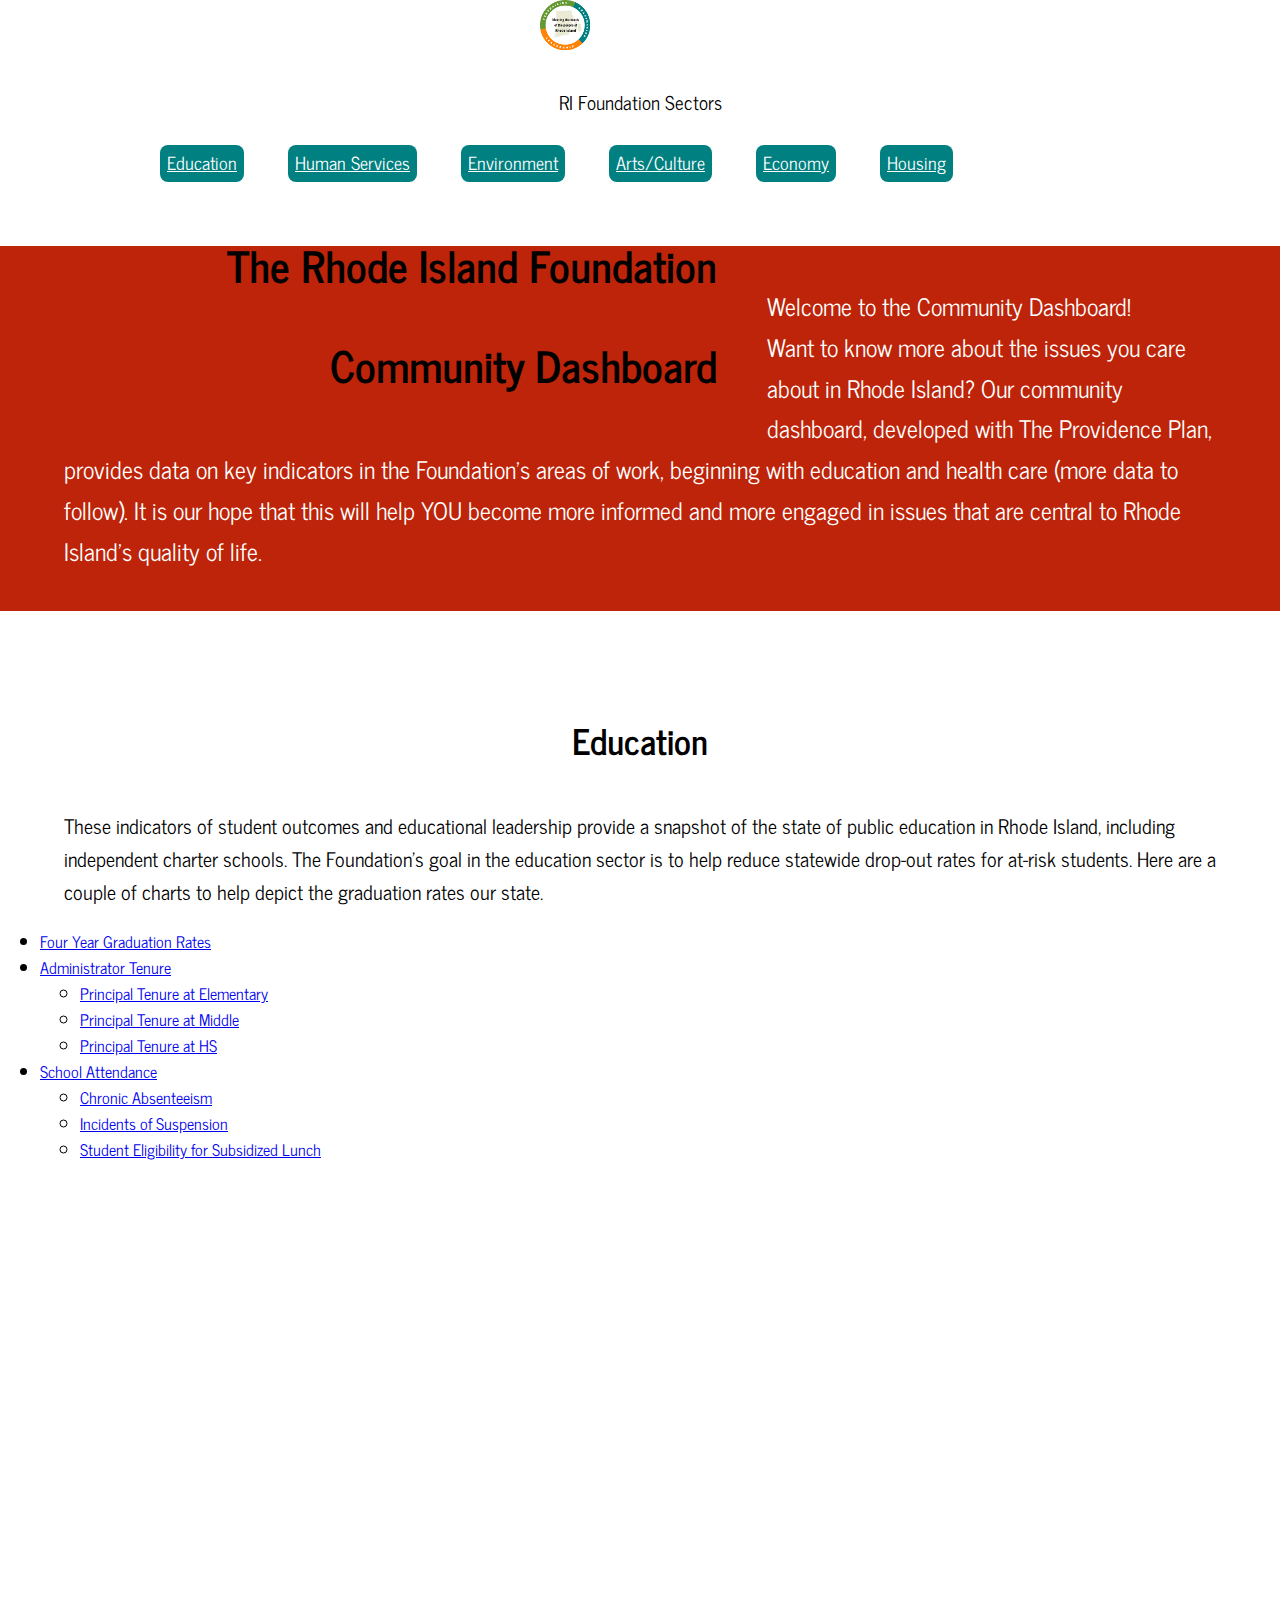
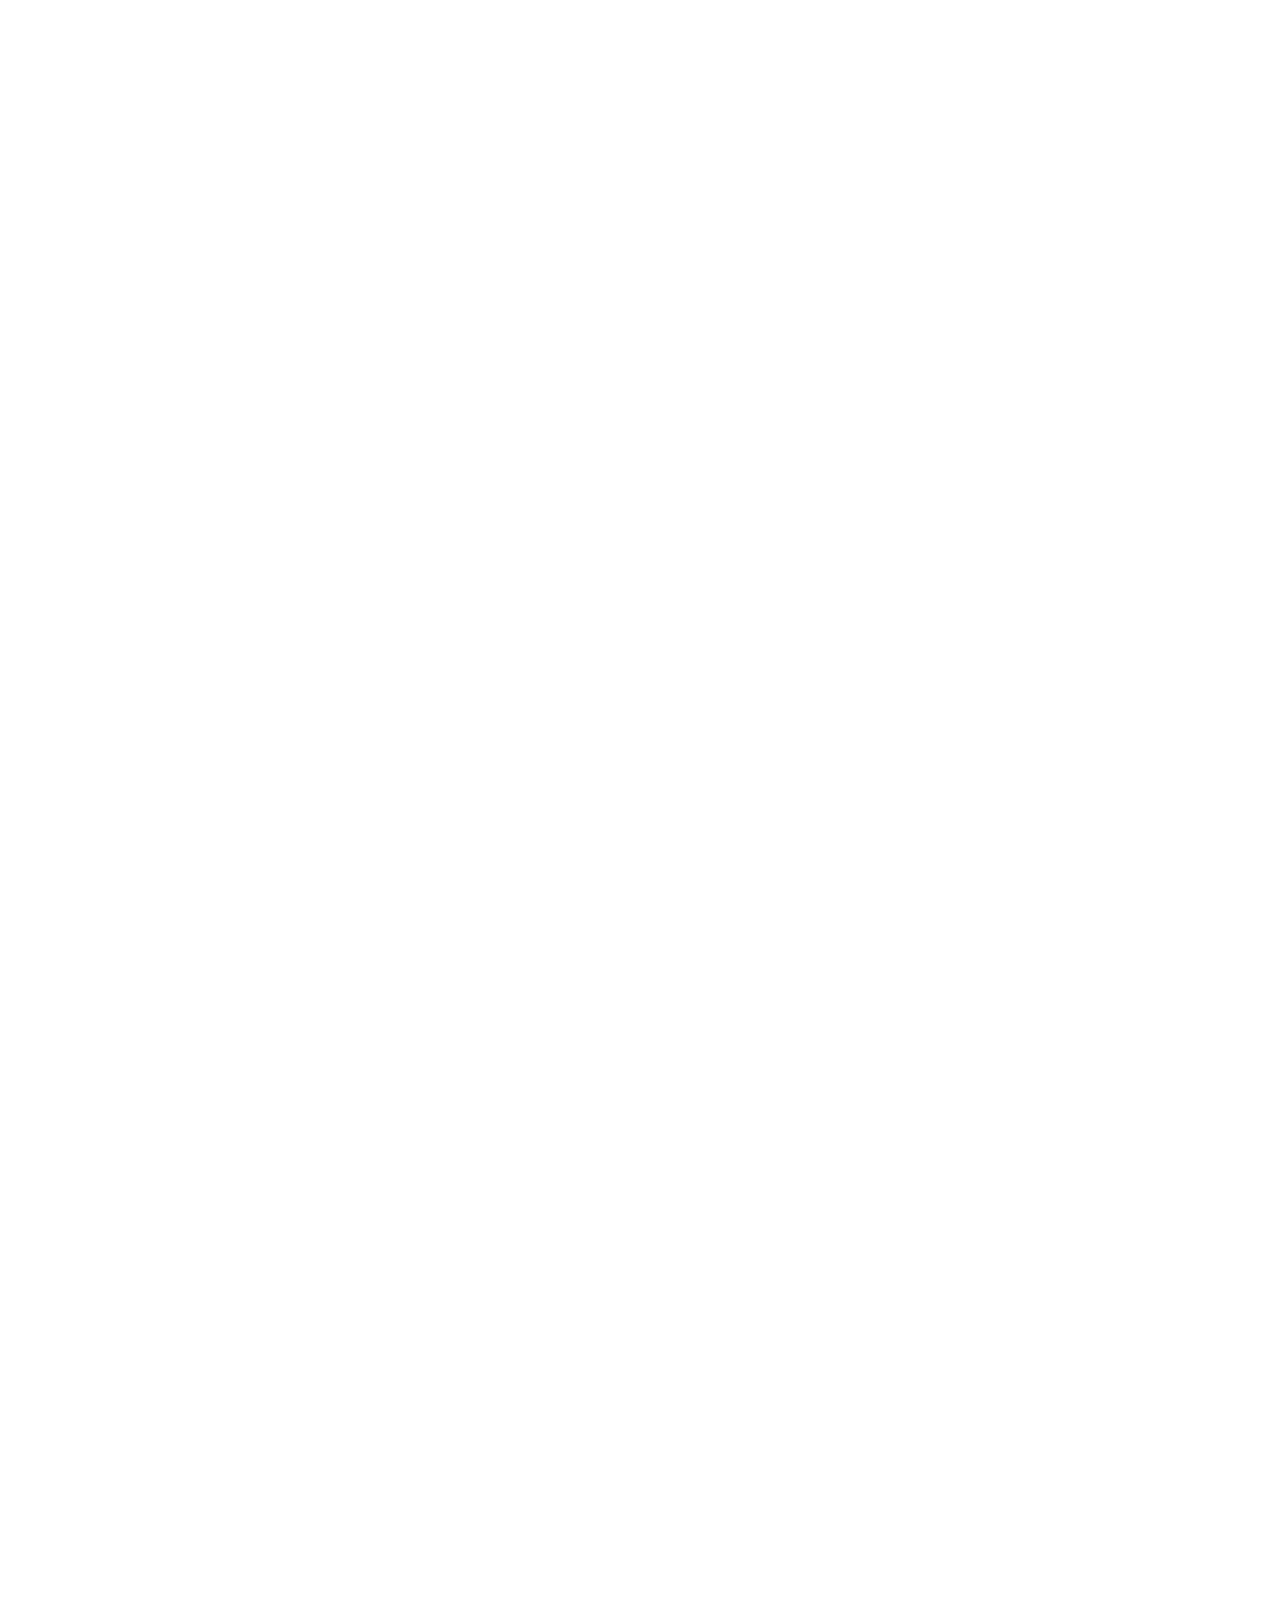
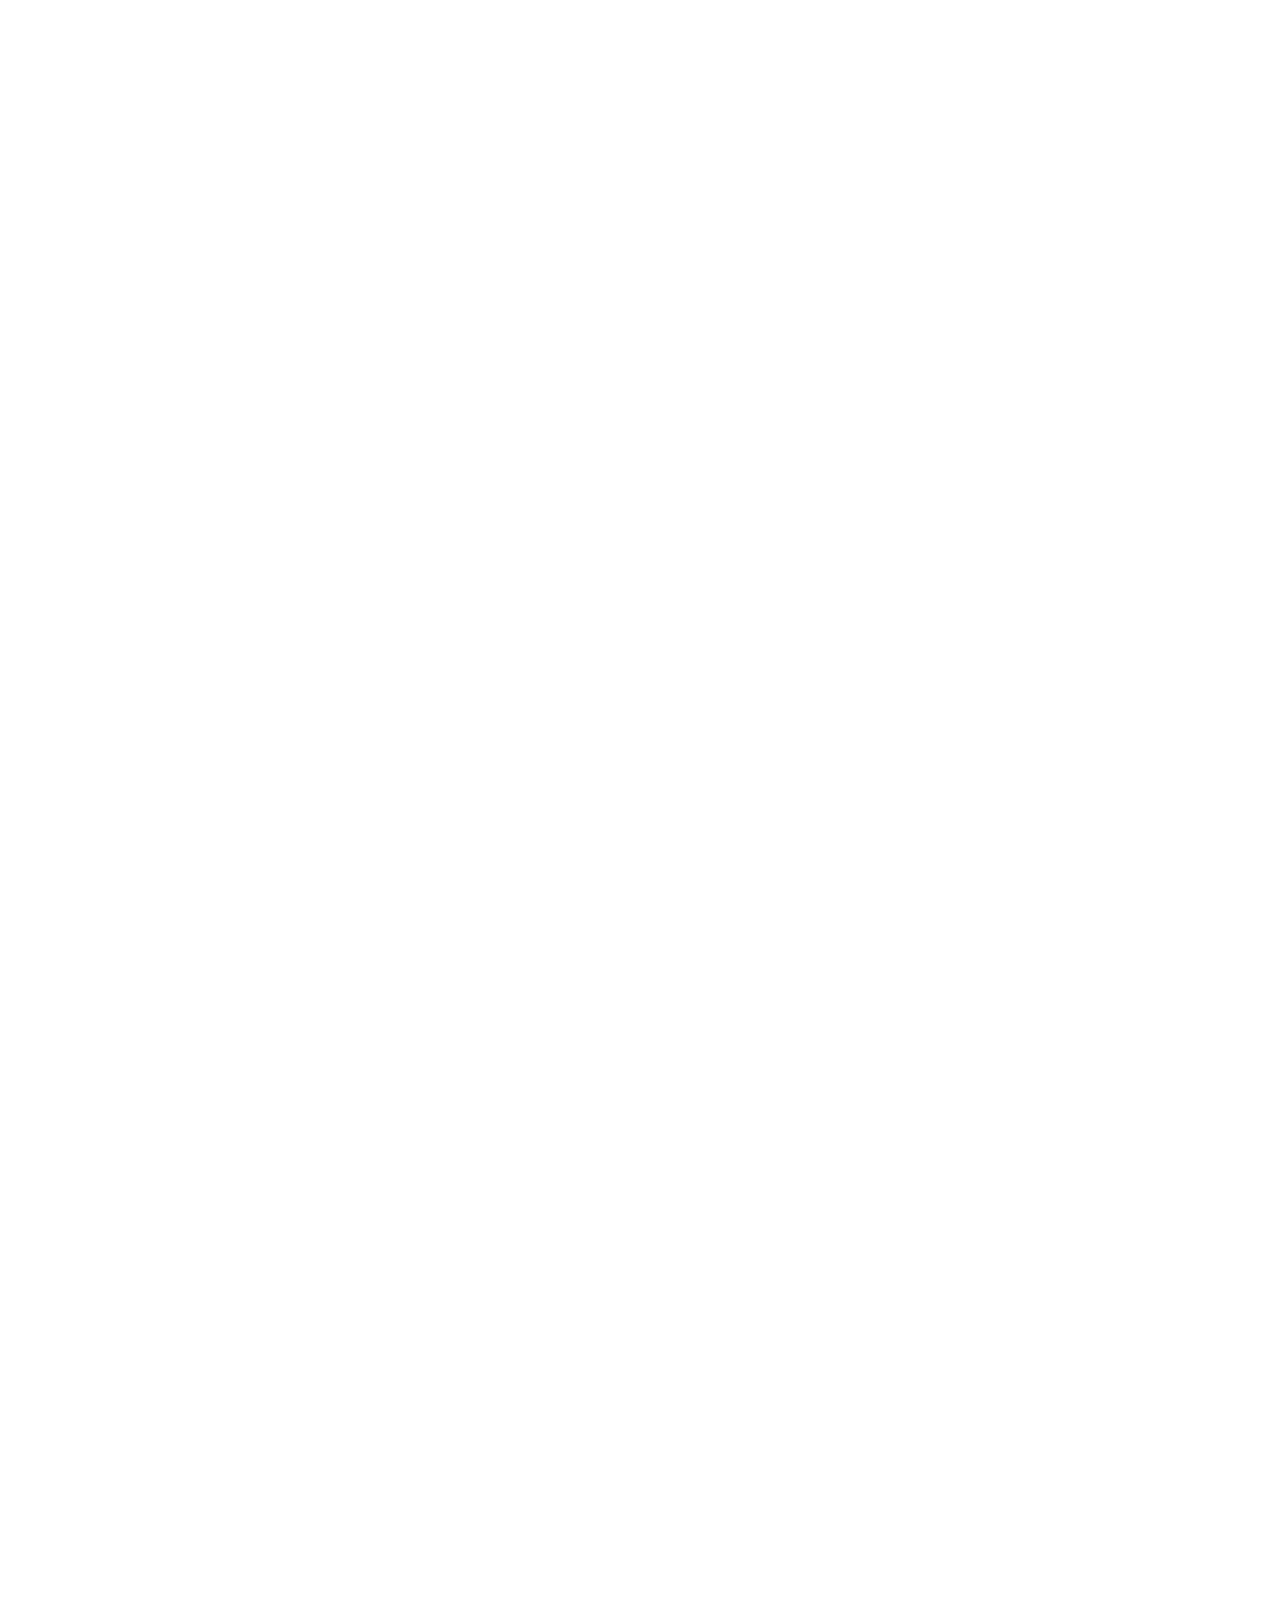
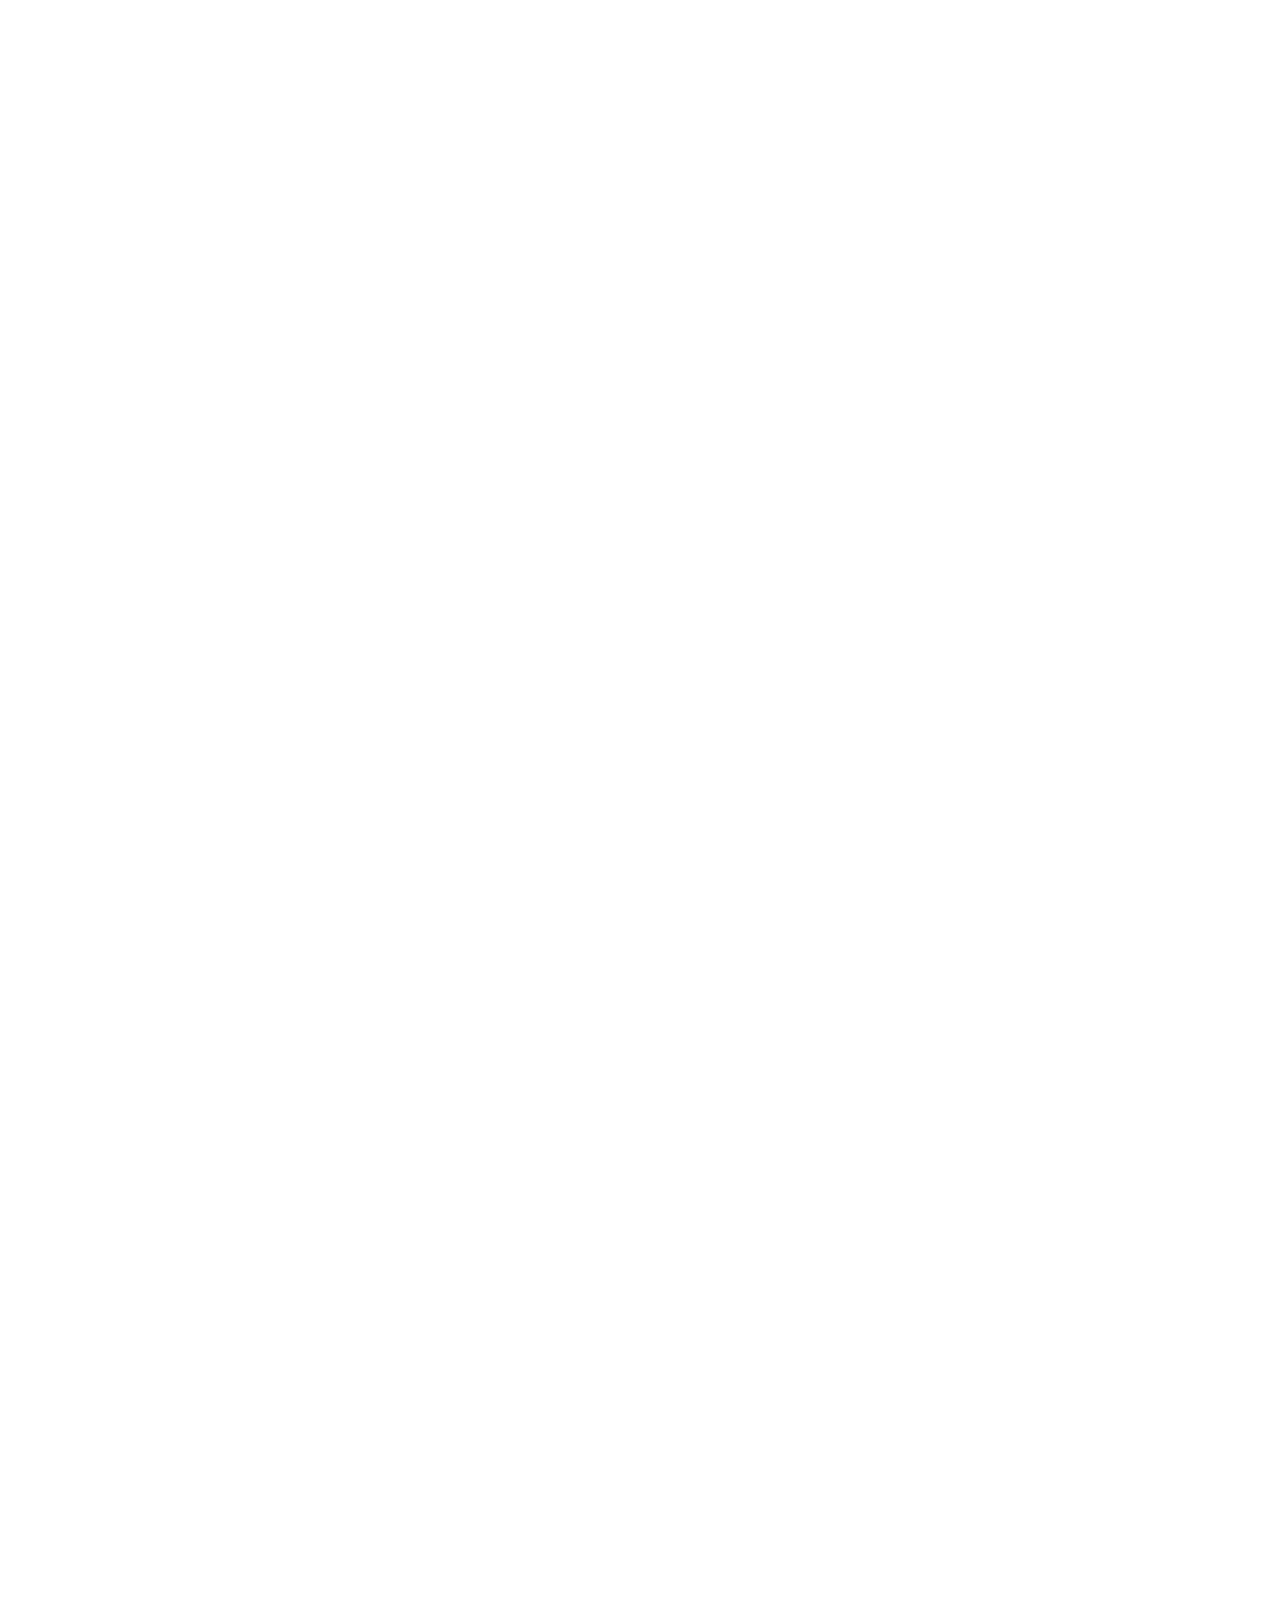
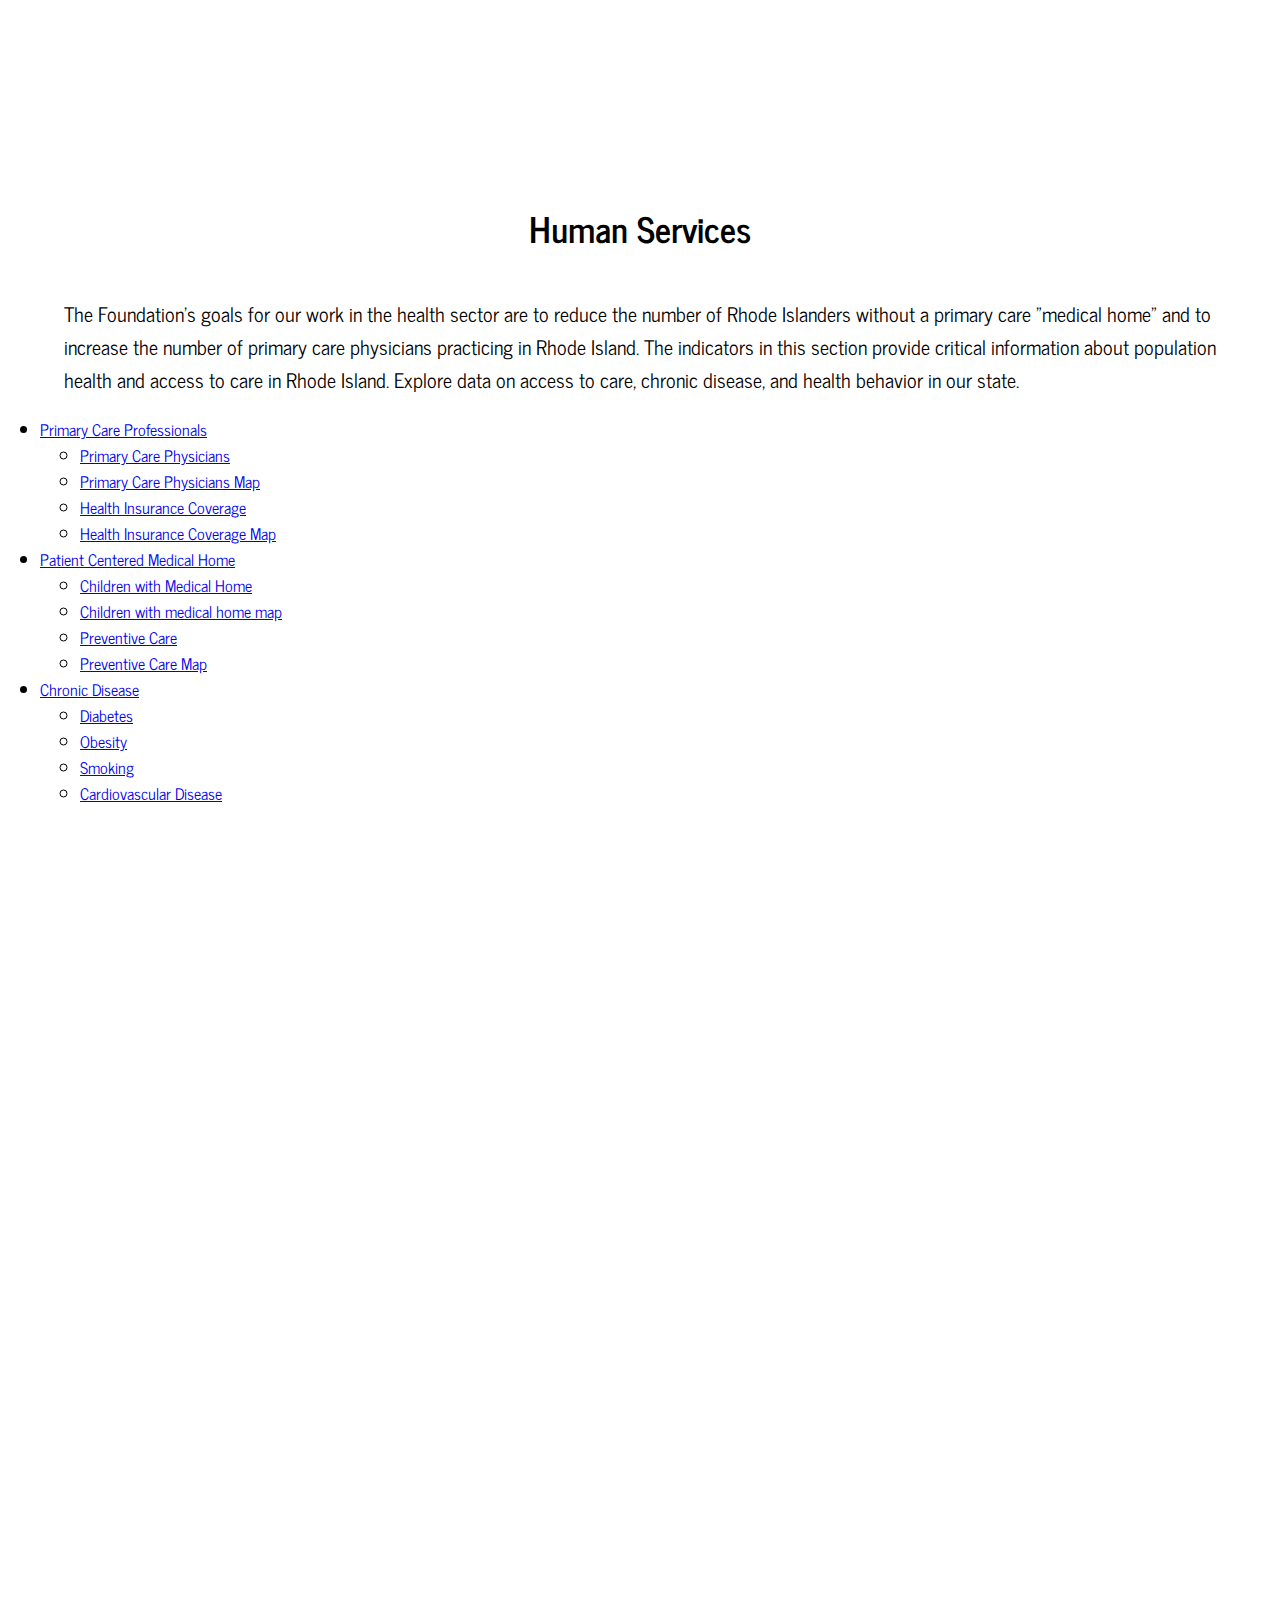
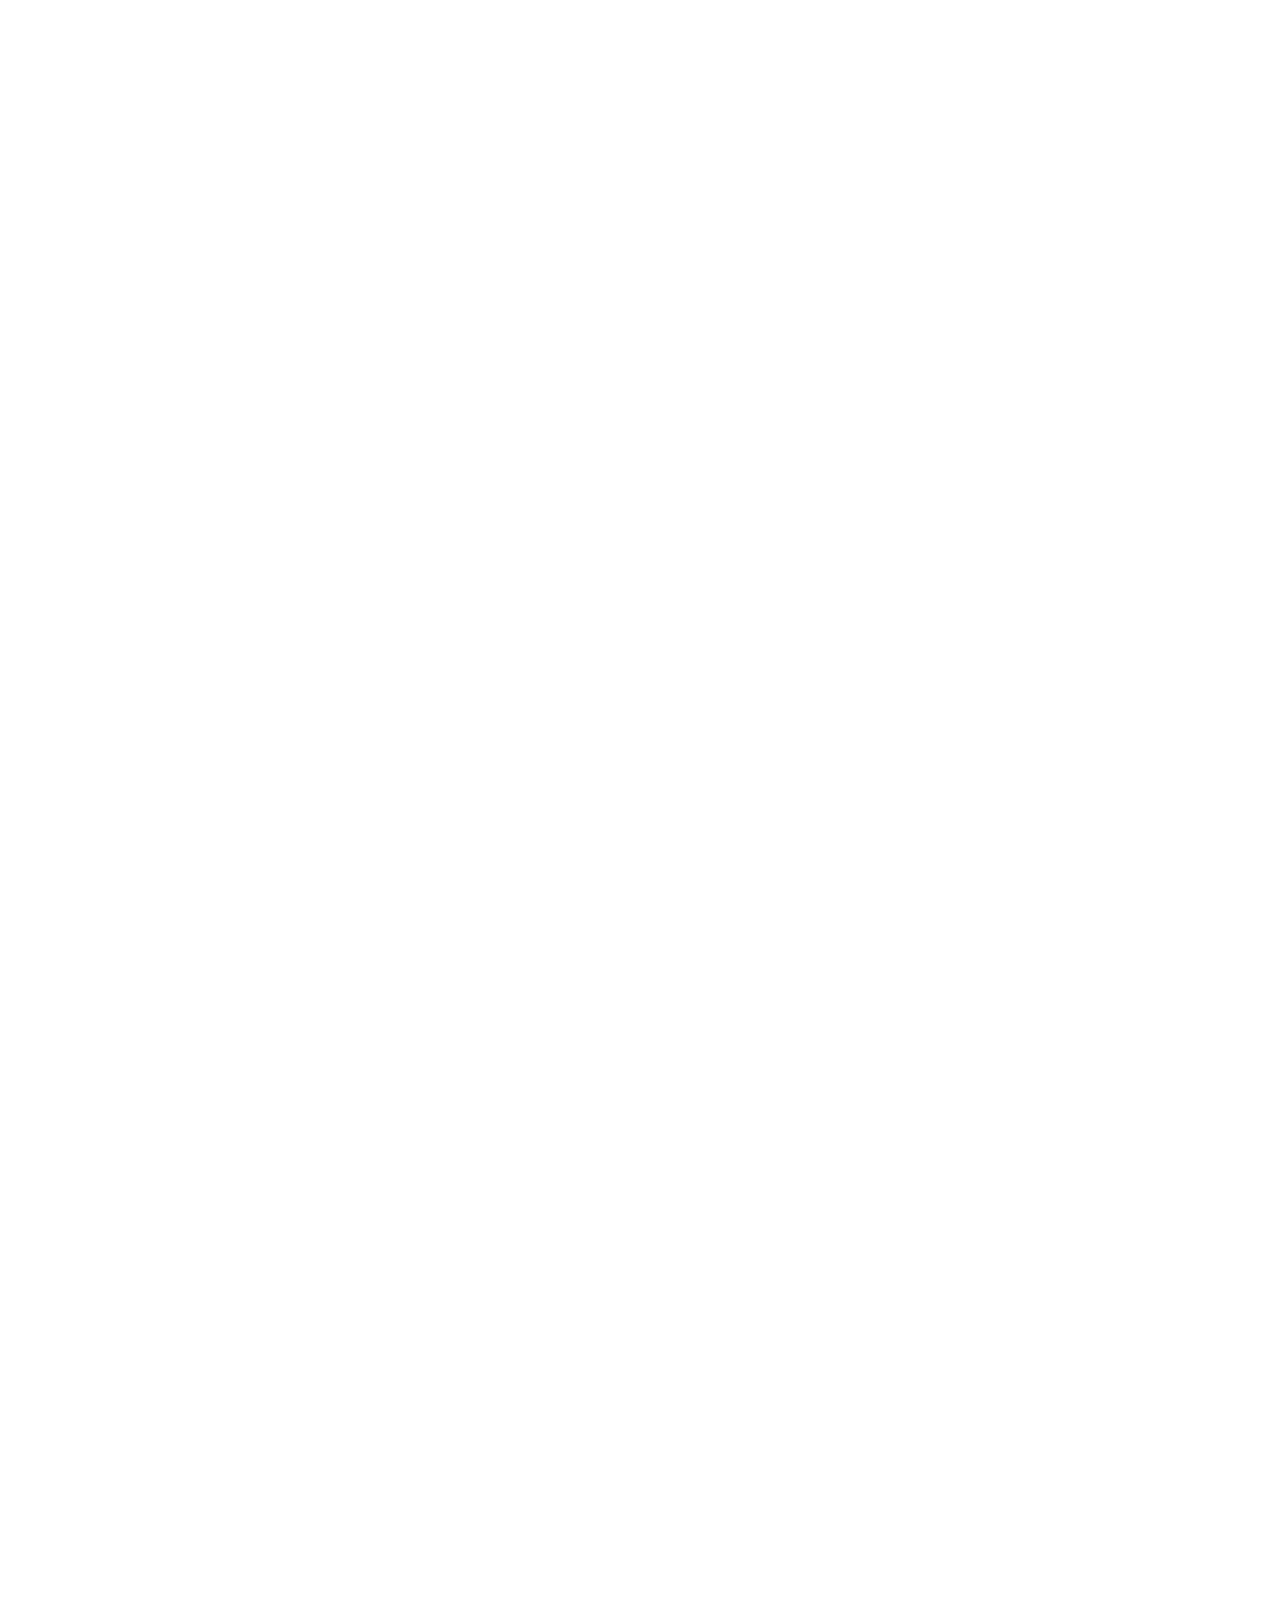
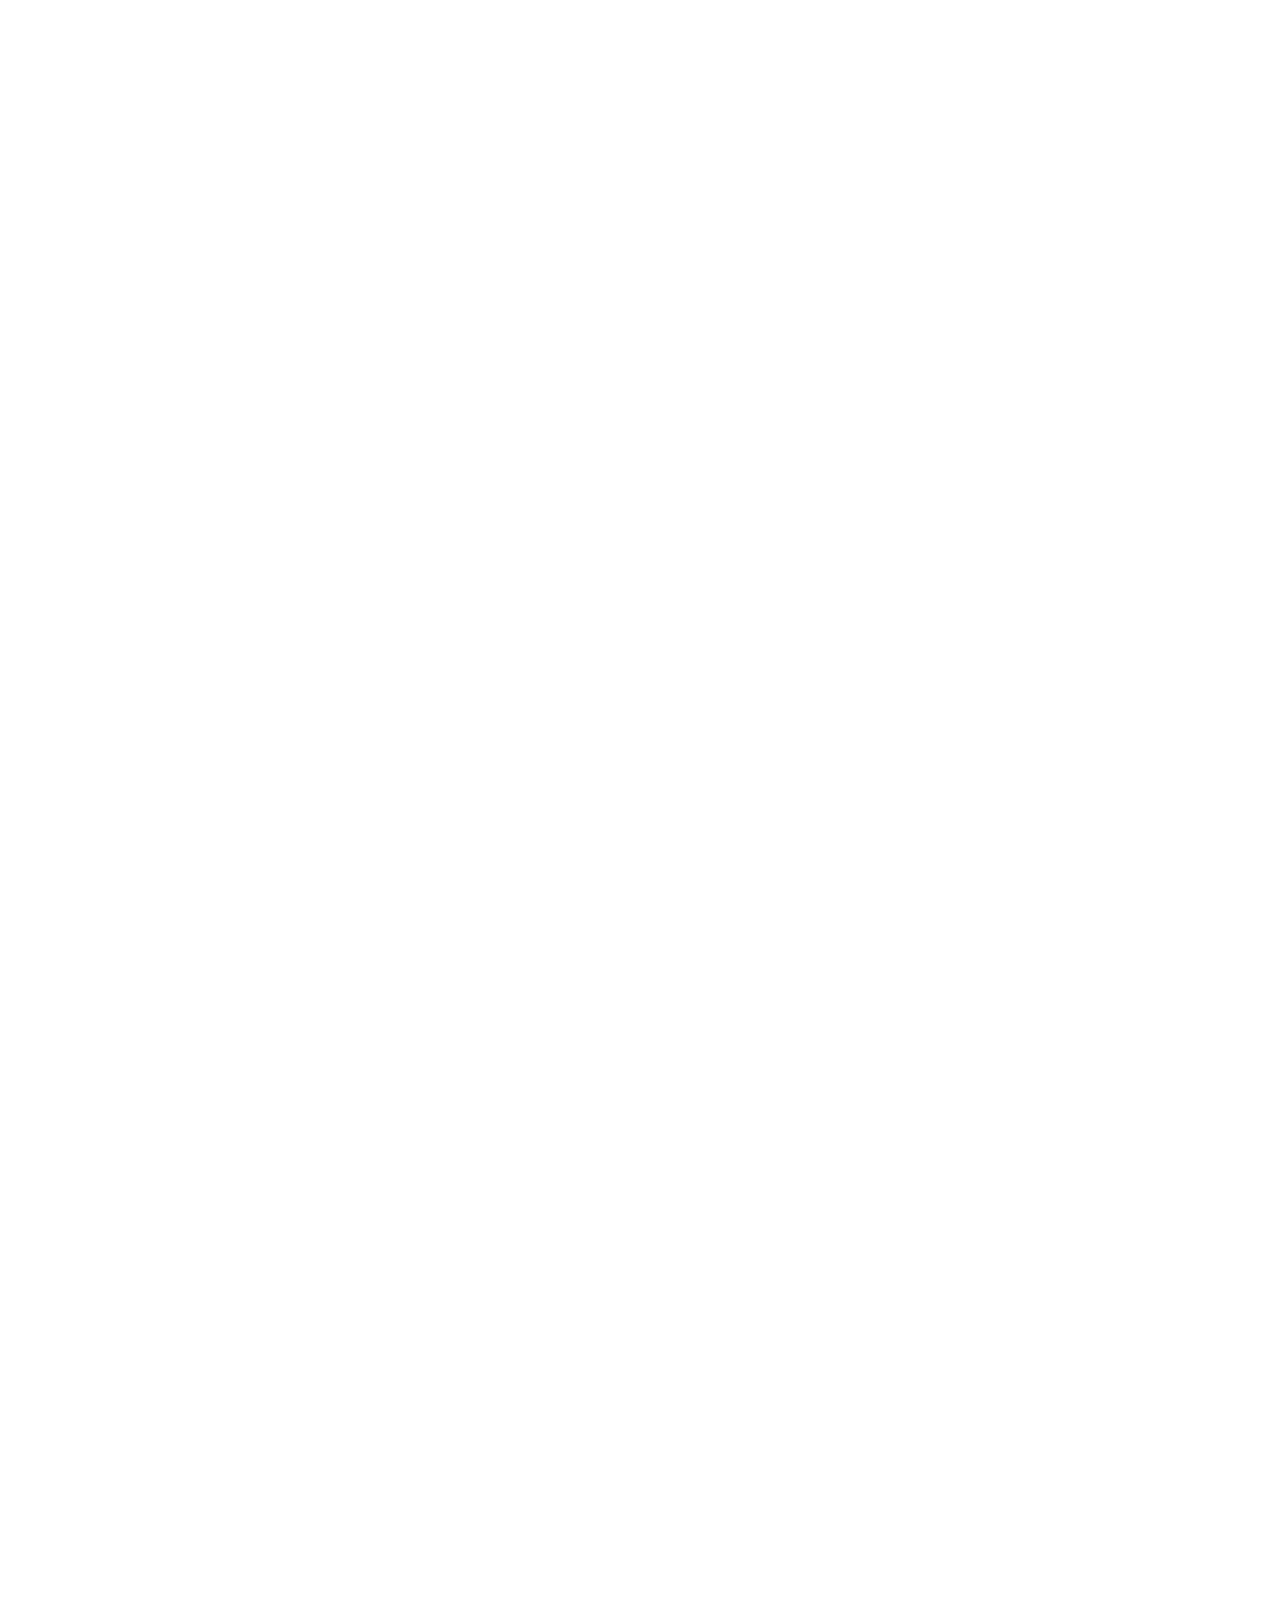
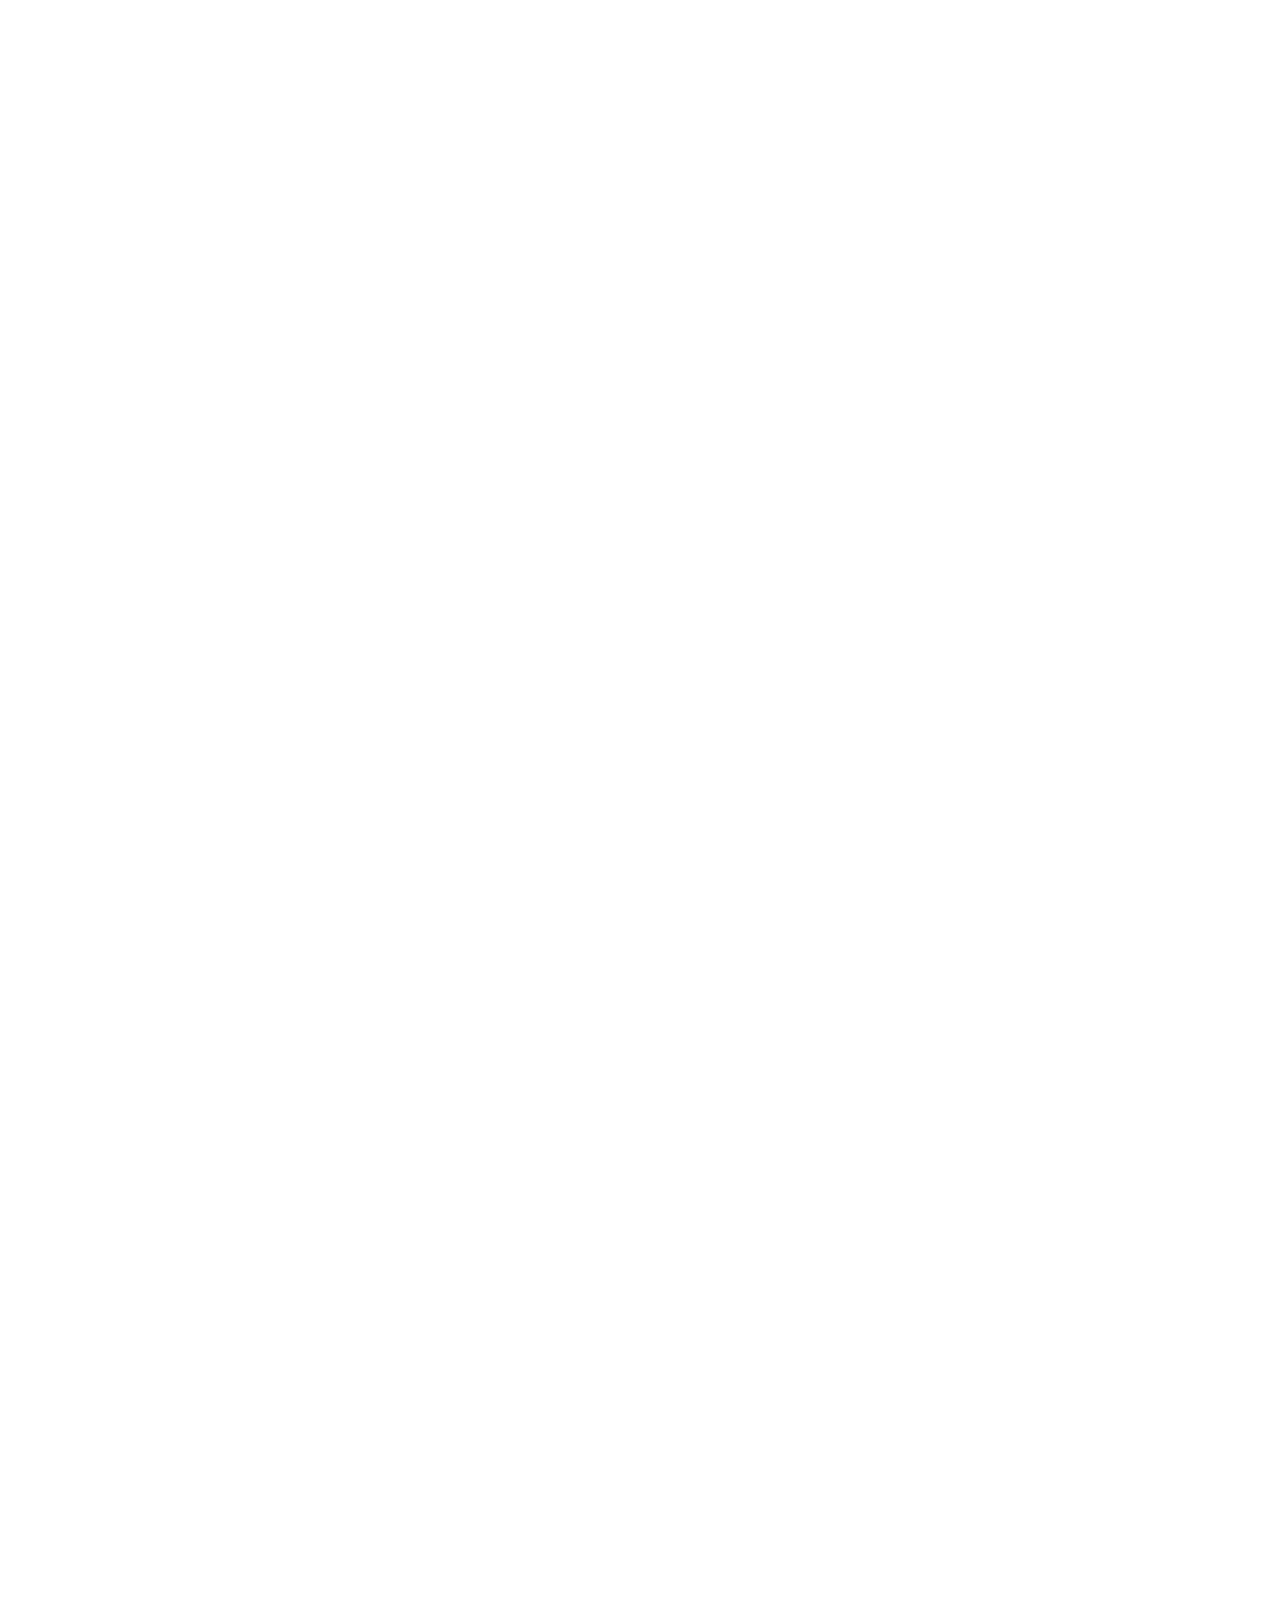
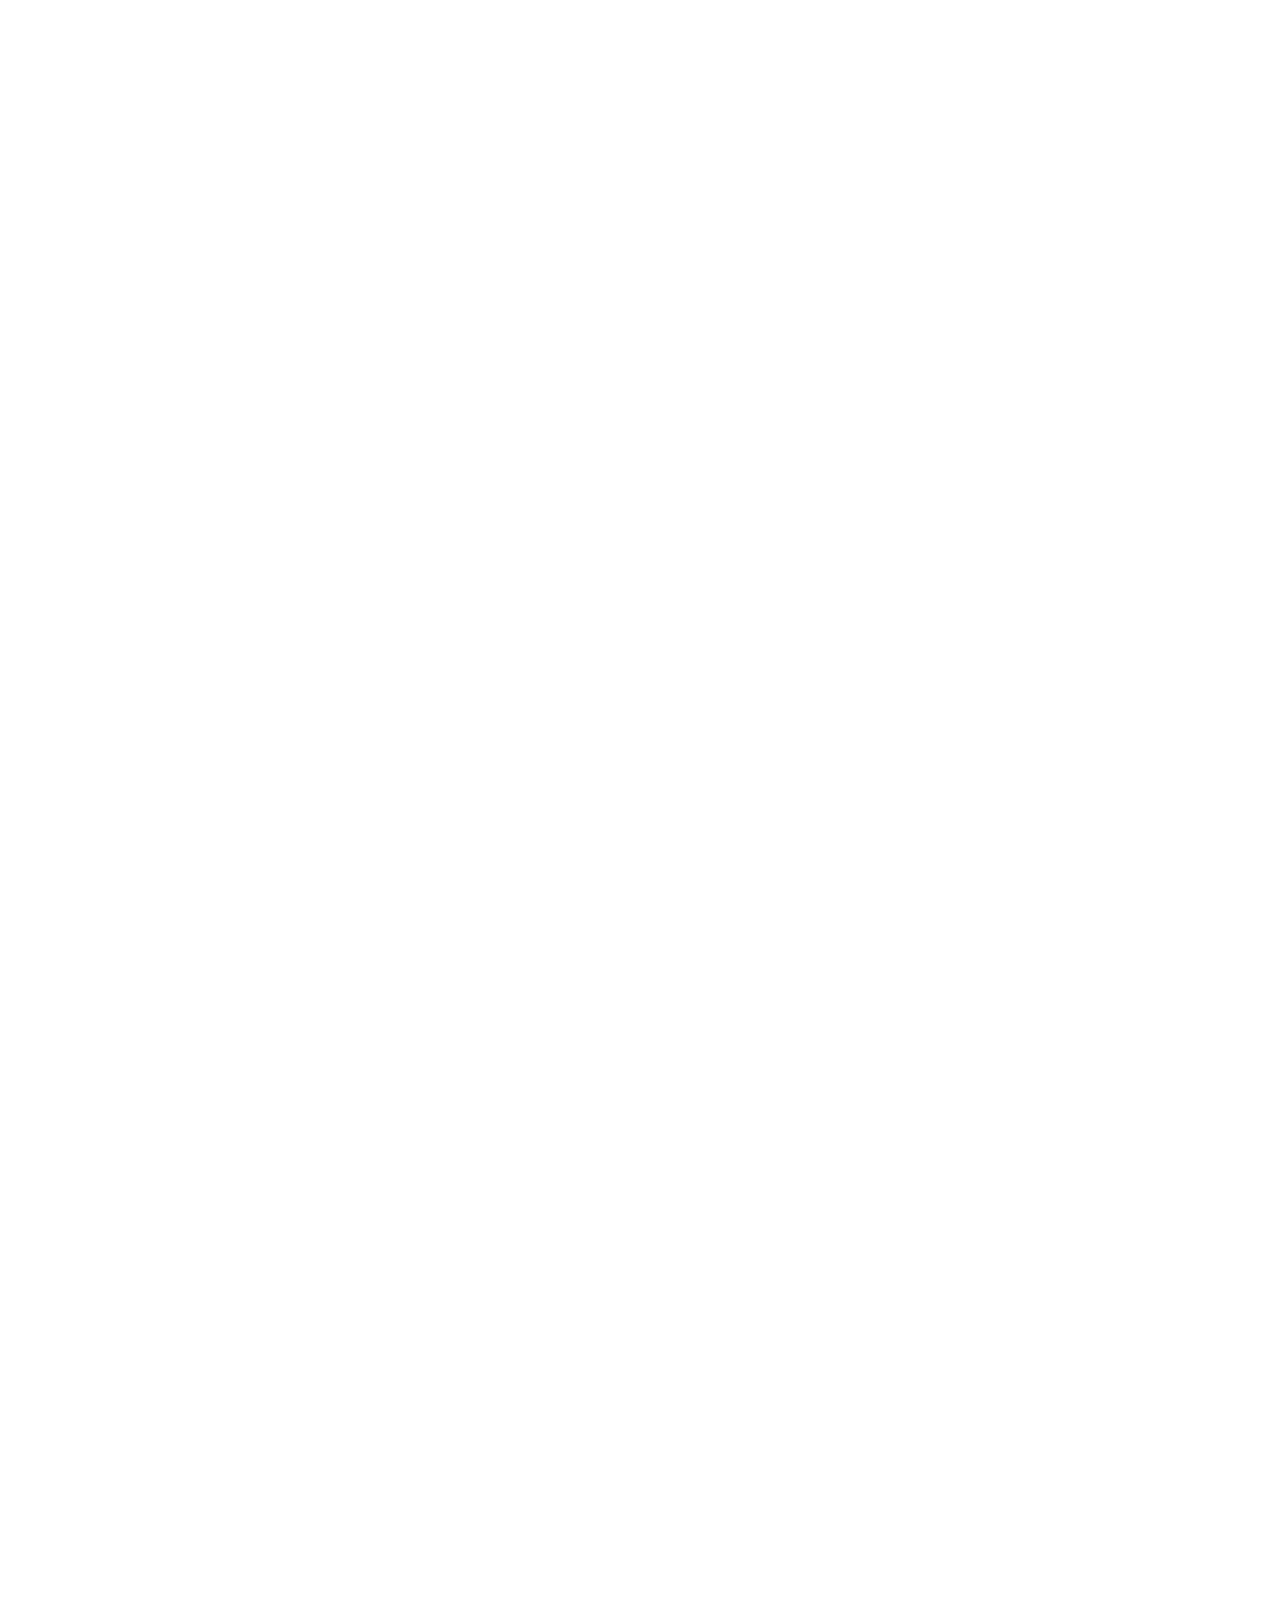
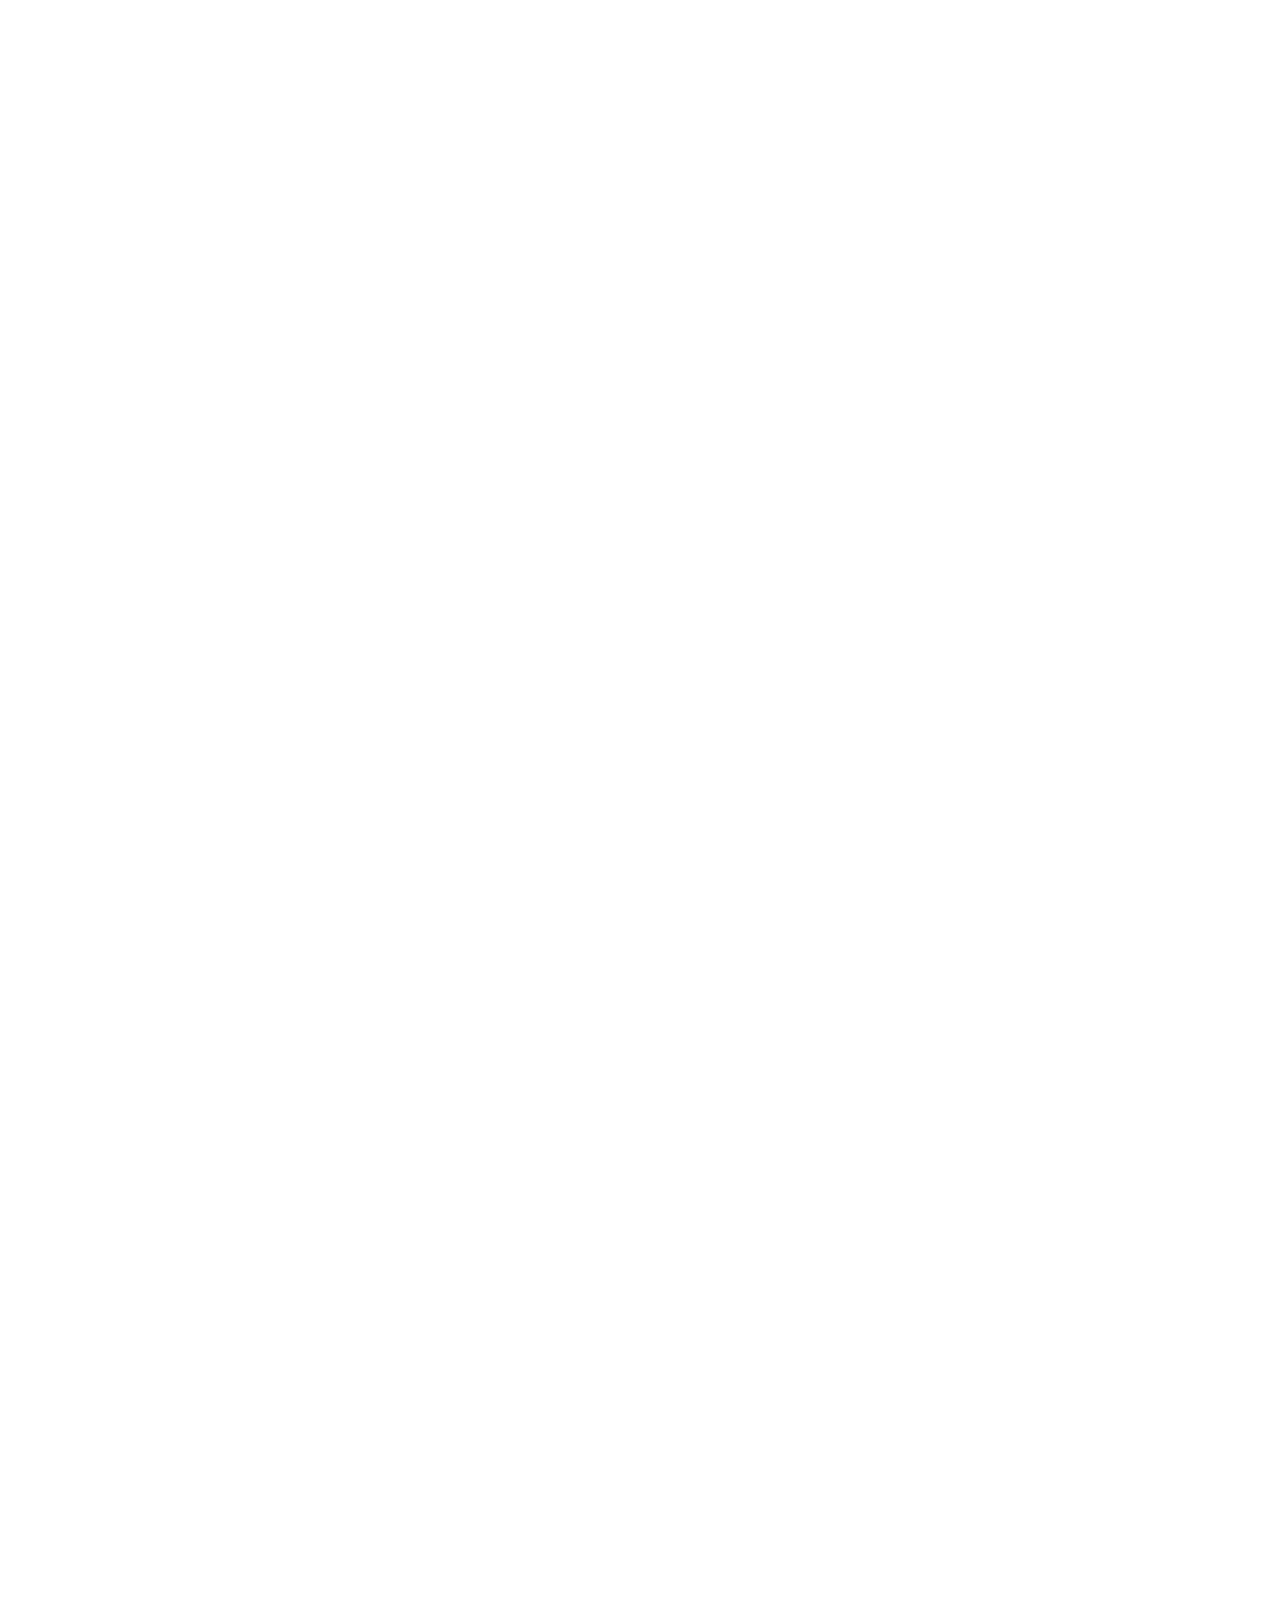
==== commit a14f9ee2: "minor tweak to title tag" ====
--- a/index.html
+++ b/index.html
@@ -2,91 +2,118 @@
 <!--[if IE 8]>         <html class="no-js ie8"> <![endif]-->
 <!--[if IE 9]>         <html class="no-js ie9"> <![endif]-->
 <!--[if gt IE 8]><!--> <html class="no-js"> <!--<![endif]-->
-
 <head>
 	<meta charset="UTF-8">
 	<meta name="viewport" content="width=device-width, initial-scale=1, maximum-scale=1">
-
-	<title>scrolly</title>
-
+	<title>RI Community Dashboard</title>
 	<link href='http://fonts.googleapis.com/css?family=News+Cycle:400,700' rel='stylesheet' type='text/css' />
-	<link rel="stylesheet" type="text/css" href="css/bootstrap.min.css" />
-
+	<link rel="stylesheet" type="text/css" href="css/bootstrap.css" />
 	<link rel="stylesheet" type="text/css" href="css/scrolly.css"/>
-
 </head>
 
 <body>
-
-<div class="container" id="home">
-	
+<div id="home" class="container">
 	<div class="header">
 		<div id="RI-Foun-header">
-
-			<div id="Home-Btn">
-				<a href="#home"><img src="images/RIStrategyCircle_50x.png" width="50" height="50"></a>
-			</div>
-
+			<div id="home-btn">
+				<a href="#home"><img src="images/RIStrategyCircle_50x.png"></a>
+			</div>
 			<h3>RI Foundation Sectors</h3>
-			
-
 		</div>
-
 		<div id="nav">
 			<ul>
 				<li class="first"><a class="active" href="#education">Education</a></li>
-
 				<li><a href="#human-services">Human Services</a></li>
 				<li><a href="#environment">Environment</a></li>
-				<li><a href="#">Arts/Culture</a></li>
-				<li><a href="#">Health</a></li>
-				<li><a href="#">Workforce</a></li>
-				<li class="last"><a href="#">Make It Happen</a></li>
-
+				<li><a href="#arts-culture">Arts/Culture</a></li>
+				<li><a href="#economy">Economy</a></li>
+				<li><a href="#housing">Housing</a></li>
 			</ul>
 		</div>
 	</div>
 	
 	<div class="title-container">
-
 		<div class="title-header">
-			<div class="head1">
+			<div class="sub-head1">
 				<h1 >The Rhode Island Foundation</h1>
 			</div>
-
-			<div class="head2">
+			<div class="sub-head2">
 				<h1 >Community Dashboard</h1>
 			</div>
 		</div><!--end title-header-->
-
 		<div id="title-image">
-			<img src="images/RIStrategyCircle.png" width="225" height="225">
+			<img src="images/RIStrategyCircle.png" >
 		</div>
 		<div id="divToAddHomeBtn" class="content">
 			<p>Welcome to the Community Dashboard!</p>
-			
-			<p>Want to know more about the issues you care about in Rhode Island? Our community dashboard, developed with The Providence Plan, provides data on key indicators in the Foundation's areas of work, beginning with education and health care (more data to follow). It is our hope that this will help YOU become more informed and more engaged in issues that are central to Rhode Island's quality of life.</p>
+			<p>
+				Want to know more about the issues you care about in Rhode Island? Our community dashboard, developed with The Providence Plan, provides data on key indicators in the Foundation's areas of work, beginning with education and health care (more data to follow). It is our hope that this will help YOU become more informed and more engaged in issues that are central to Rhode Island's quality of life.
+			</p>
 		</div>
 	</div><!--end title-container-->
 
 
 <!-- Begin Sectors -->
 	<div id="scrolly-content">
-		<div class="sector" id="education">
+
+	<!--BEGIN Education Sector-->
+		<div id="education" class="sector">
 			<div class="sector-header">
 				<h2>Education</h2>
 			</div>
-
 			<div class="content">
 				<p>These indicators of student outcomes and educational leadership provide a snapshot of the state of public education in Rhode Island, including independent charter schools. The Foundation's goal in the education sector is to help reduce statewide drop-out rates for at-risk students. Here are a couple of charts to help depict the graduation rates our state.</p>
 			</div>
-			<div class="frame-holder">
-				<iframe src="http://public.tableausoftware.com/views/Education_6/FourYearGraduationRate?:embed=y&:display_count=no" seamless="seamless">
-				</iframe>
-			</div>
-		</div><!--End Education -->
-
-		<div class="sector" id="human-services">
+
+			<div class="tab-container">
+				<ul id="tabs" class="nav nav-tabs" data-tabs="tabs">
+					<li class="active"><a href="#four-year-grad-rate" data-toggle="tab">Four Year Graduation Rates</a></li>
+					<li class=" dropdown">
+						<a href="#" class="dropdown-toggle" data-toggle="dropdown">Administrator Tenure <b class="caret"></b></a>
+						<ul class="dropdown-menu">
+							<li><a href="#principal-tenure-elementary" data-toggle="tab">Principal Tenure at Elementary</a></li>
+							<li><a href="#principal-tenure-middle" data-toggle="tab">Principal Tenure at Middle</a></li>
+							<li><a href="#principal-tenure-highschool" data-toggle="tab">Principal Tenure at HS</a></li>
+						</ul>
+					</li>
+					<li class="dropdown">
+						<a href="#" class="dropdown-toggle" data-toggle="dropdown">School Attendance<b class="caret"></b></a>
+						<ul class="dropdown-menu">
+							<li><a href="#chronic-absenteeism" data-toggle="tab"> Chronic Absenteeism</a></li>
+							<li><a href="#incidents-of-suspension" data-toggle="tab">Incidents of Suspension</a></li>
+							<li><a href="#student-eligibility-subsidized-lunch" data-toggle="tab">Student Eligibility for Subsidized Lunch</a></li>
+						</ul>
+					</li>
+				</ul>
+			</div>
+			<div class="tab-content">
+				<div class="tab-pane active" id="four-year-grad-rate">
+				  	<iframe src="http://public.tableausoftware.com/views/Education_6/FourYearGraduationRate?:embed=y&:display_count=no &:showVizHome=no#2" seamless="seamless"></iframe></div>
+
+				<div class="tab-pane" id="principal-tenure-elementary">
+				  	<iframe src="http://public.tableausoftware.com/views/Education_6/PrincipleTenure?amp;:embed=y&:display_count=no&:showVizHome=no#2" seamless="seamless"></iframe></div>
+
+				<div class="tab-pane" id="principal-tenure-middle">
+					<iframe src="http://public.tableausoftware.com/views/Education_6/PrincipleTenure?amp;:embed=y&:display_count=no&:showVizHome=no#2" seamless="seamless"></iframe></div>
+
+				<div class="tab-pane" id="principal-tenure-highschool">
+					<iframe src="http://public.tableausoftware.com/views/Education_6/PrincipleTenure?amp;:embed=y&:display_count=no&:showVizHome=no#2" seamless="seamless"></iframe></div>
+
+				<div class="tab-pane" id="chronic-absenteeism">
+					<iframe src="http://public.tableausoftware.com/views/Education_6/Absenteeism?amp;:embed=y&:display_count=no&:showVizHome=no#2" seamless="seamless"></iframe></div>
+
+				<div class="tab-pane" id="incidents-of-suspension">
+					<iframe src="http://public.tableausoftware.com/views/Education_6/SchoolSuspensions?amp;:embed=y&:display_count=no&:showVizHome=no#2" seamless="seamless"></iframe></div>
+
+				<div class="tab-pane" id="student-eligibility-subsidized-lunch">
+					<iframe src="http://public.tableausoftware.com/views/Education_6/FreeReducedLunch?amp;:embed=y&:display_count=no&:showVizHome=no#2" seamless="seamless"></iframe></div>
+			</div>
+			<!--END Tab-Content-->
+		</div><!--END Education Sector-->
+
+
+	<!--BEGIN Human Services Sector-->
+		<div id="human-services" class="sector">
 			<div class="sector-header">
 				<h2>Human Services</h2>
 			</div>
@@ -94,38 +121,267 @@
 			<div class="content">
 				<p>The Foundation's goals for our work in the health sector are to reduce the number of Rhode Islanders without a primary care "medical home" and to increase the number of primary care physicians practicing in Rhode Island. The indicators in this section provide critical information about population health and access to care in Rhode Island. Explore data on access to care, chronic disease, and health behavior in our state.</p>
 			</div>
-
-			<div class="frame-holder">
-				<iframe src="http://public.tableausoftware.com/views/HumanServices_0/ChildrenInPoverty?:embed=y&:display_count=no" seamless="seamless">
-				</iframe>
-			</div>
-		</div><!--End Human Service -->
-
-		<div class="sector" id="environment">
+			<div class="tab-container">
+				<ul id="tabs" class="nav nav-tabs" data-tabs="tabs">
+
+					<li class="active dropdown">
+						<a href="#" class="dropdown-toggle" data-toggle="dropdown">Primary Care Professionals <b class="caret"></b></a>
+						<ul class="dropdown-menu">
+							<li><a href="#primary-care-physicians" data-toggle="tab">Primary Care Physicians</a></li>
+							<li><a href="#primary-care-physicians-map" data-toggle="tab">Primary Care Physicians Map</a></li>
+							<li><a href="#health-insurance-coverage" data-toggle="tab">Health Insurance Coverage</a></li>
+							<li><a href="#health-insurance-coverage-map" data-toggle="tab">Health Insurance Coverage Map</a></li>
+						</ul>
+					</li>
+
+					<li class="dropdown">
+						<a href="#" class="dropdown-toggle" data-toggle="dropdown">Patient Centered Medical Home <b class="caret"></b></a>
+						<ul class="dropdown-menu">
+							<li><a href="#children-with-medical-home" data-toggle="tab">Children with Medical Home</a></li>
+							<li><a href="#children-with-medical-home-map" data-toggle="tab">Children with medical home map</a></li>
+							<li><a href="#preventive-care" data-toggle="tab">Preventive Care</a></li>
+							<li><a href="#preventive-care-map" data-toggle="tab">Preventive Care Map</a></li>
+						</ul>
+					</li>
+
+					<li class="dropdown">
+						<a href="#" class="dropdown-toggle" data-toggle="dropdown">Chronic Disease <b class="caret"></b></a>
+						<ul class="dropdown-menu">
+							<li><a href="#diabetes" data-toggle="tab">Diabetes</a></li>
+							<li><a href="#obesity" data-toggle="tab">Obesity</a></li>
+							<li><a href="#smoking" data-toggle="tab">Smoking</a></li>
+							<li><a href="#cardiovascular-disease" data-toggle="tab">Cardiovascular Disease</a></li>
+						</ul>
+					</li>
+
+				</ul>
+			</div>
+			<div class="tab-content">
+				<div class="tab-pane active" id="primary-care-physicians">
+				  	<iframe src="http://public.tableausoftware.com/views/Health_6/PRIMARYCAREPHYSICIANS?amp;:embed=y&:display_count=no&:showVizHome=no#2" seamless="seamless"></iframe></div>
+
+				<div class="tab-pane" id="primary-care-physicians-map">
+				  	<iframe src="http://public.tableausoftware.com/views/Health_6/PRIMARYCAREPHYSICIANSMAP?amp;:embed=y&:display_count=no&:showVizHome=no#2" seamless="seamless"></iframe></div>
+
+				<div class="tab-pane" id="health-insurance-coverage">
+					<iframe src="http://public.tableausoftware.com/views/Health_6/AdultsWithoutHealthInsurance?amp;:embed=y&:display_count=no&:showVizHome=no#2" seamless="seamless"></iframe></div>
+
+				<div class="tab-pane" id="health-insurance-coverage-map">
+					<iframe src="http://public.tableausoftware.com/views/Health_6/AdultsWithoutHealthInsuranceMap?amp;:embed=y&:display_count=no&:showVizHome=no#2" seamless="seamless"></iframe></div>
+
+				<div class="tab-pane" id="children-with-medical-home">
+					<iframe src="http://public.tableausoftware.com/views/Health_6/MedicalHomebyState?amp;:embed=y&:display_count=no&:showVizHome=no#2" seamless="seamless"></iframe></div>
+
+				<div class="tab-pane" id="children-with-medical-home-map">
+					<iframe src="http://public.tableausoftware.com/views/Health_6/MedicalHomeMap?amp;:embed=y&:display_count=no&:showVizHome=no#2" seamless="seamless"></iframe></div>
+
+				<div class="tab-pane" id="preventive-care">
+					<iframe src="http://public.tableausoftware.com/views/Health_6/PreventiveCareDashboard?amp;:embed=y&:display_count=no&:showVizHome=no#2" seamless="seamless"></iframe></div>
+
+				<div class="tab-pane" id="preventive-care-map">
+					<iframe src="http://public.tableausoftware.com/views/Health_6/PreventiveCareMapDashboard?amp;:embed=y&:display_count=no&:showVizHome=no#2" seamless="seamless"></iframe></div>
+
+				<div class="tab-pane" id="diabetes">
+					<iframe src="http://public.tableausoftware.com/views/Health_6/DiabetesDashboard?amp;:embed=y&:display_count=no&:showVizHome=no#2" seamless="seamless"></iframe></div>
+
+				<div class="tab-pane" id="obesity">
+					<iframe src="http://public.tableausoftware.com/views/Health_6/ObesityDashboard?amp;:embed=y&:display_count=no&:showVizHome=no#2" seamless="seamless"></iframe></div>
+
+				<div class="tab-pane" id="smoking">
+					<iframe src="http://public.tableausoftware.com/views/Health_6/CigarettesDashboard?amp;:embed=y&:display_count=no&:showVizHome=no#2" seamless="seamless"></iframe></div>
+
+				<div class="tab-pane" id="cardiovascular-disease">
+					<iframe src="http://public.tableausoftware.com/views/Health_6/CardiovascularDashboard?amp;:embed=y&:display_count=no&:showVizHome=no#2" seamless="seamless"></iframe></div>
+			</div>
+			<!--END Tab-Content-->
+		</div><!--END Human Services Sector -->
+
+
+	<!--BEGIN Environment Sector -->
+		<div id="environment" class="sector" >
 			<div class="sector-header">
 				<h2>Environment</h2>
 			</div>
-
-			<div class="content">
-				<p>Lorem ipsum dolor sit amet, consectetur adipiscing elit. Duis placerat nisl purus, at volutpat odio scelerisque et. Mauris dictum ipsum nec nibh tincidunt hendrerit. Fusce eu nunc non velit vestibulum ullamcorper. Nulla lacinia erat commodo, sagittis justo et, tempus libero. Fusce quis sem magna. Aliquam dapibus felis ut euismod feugiat. Morbi vestibulum sem mauris, pulvinar scelerisque nunc fermentum quis. Nam mattis metus risus, quis blandit turpis congue in. Aenean faucibus ipsum pulvinar nibh vestibulum venenatis. ero. Fusce quis sem magna. Aliquam dapibus felis ut euismod feugiat. Morbi vestibulum sem mauris, pulvinar scelerisque nunc fermentum quis. Nam mattis metus risus, quis blandit turpis congue in. Aenean faucibus ipsum pulvinar nibh vestibulum venenatis.</p>
-			</div>
-
-			<div class="frame-holder">
-				<iframe src="http://public.tableausoftware.com/views/Enviorment/EnergyConsumed?:embed=y&:display_count=no" seamless="seamless">
-				</iframe>
-			</div>
-			
-		</div><!--End Environment -->
-	</div>
-<!--End Sectors -->
-
+			<div class="content">
+				<p>Lorem ipsum dolor sit amet, consectetur adipiscing elit. Duis placerat nisl purus, at volutpat odio scelerisque et. Mauris dictum ipsum nec nibh tincidunt hendrerit. Fusce eu nunc non velit vestibulum ullamcorper. Nulla lacinia erat commodo, sagittis justo et, tempus libero. Fusce quis sem magna. Aliquam dapibus felis ut euismod feugiat. Morbi vestibulum sem mauris, pulvinar scelerisque nunc fermentum quis.</p>
+			</div>
+			<div class="tab-container">
+				<ul id="tabs" class="nav nav-tabs" data-tabs="tabs">
+
+				  	<li class="active dropdown">
+						<a href="#" class="dropdown-toggle" data-toggle="dropdown"> Water and Air Quality <b class="caret"></b></a>
+						<ul class="dropdown-menu">
+							<li><a href="#beach-closures" data-toggle="tab">Beach Closures</a></li>
+							<li><a href="#days-exceeding-ozone-standard" data-toggle="tab">Days Exceeding Ozone Standard</a></li>
+							<li><a href="#mean-sea-level" data-toggle="tab">Mean Sea Level</a></li>
+							<li><a href="#impervious-cover" data-toggle="tab">Impervious Cover</a></li>
+						</ul>
+					</li>
+
+					<li class="dropdown">
+						<a href="#" class="dropdown-toggle" data-toggle="dropdown"> Local Food<b class="caret"></b></a>
+						<ul class="dropdown-menu">
+							<li><a href="#agricultural-converted-developed-land" data-toggle="tab">Agricultural Land Converted to Developed Land</a></li>
+							<li><a href="#agricultural-sales" data-toggle="tab">Agricultural Sales</a></li>
+						</ul>
+					</li>
+					<li><a href="#means-transportation-work" data-toggle="tab">Means of Transportation to Work</a></li>
+				</ul>
+			</div>
+			<div class="tab-content">
+				<div class="tab-pane" id="beach-closures">
+					<iframe src="http://public.tableausoftware.com/views/Enviorment/BeachClosuresandRainfallbyYear?amp;:embed=y&:display_count=no&:showVizHome=no#2" seamless="seamless"></iframe></div>
+
+				<div class="tab-pane" id="days-exceeding-ozone-standard">
+					<iframe src="http://public.tableausoftware.com/views/Enviorment/DaysExceedingthe8-HourOzoneStandardinRhodeIsland?:embed=y&:display_count=no&:showVizHome=no" seamless="seamless"></iframe></div>
+
+				<div class="tab-pane" id="mean-sea-level">
+					<iframe src="http://public.tableausoftware.com/views/Enviorment/SeaLevel?:embed=y&:display_count=no&:showVizHome=no" seamless="seamless"></iframe></div>
+
+				<div class="tab-pane" id="impervious-cover">
+					<iframe src="http://public.tableausoftware.com/views/Enviorment/ImperviousCoverPCT?:embed=y&:display_count=no&:showVizHome=no" seamless="seamless"></iframe></div>
+
+				<div class="tab-pane" id="agricultural-converted-developed-land">
+					<iframe src="http://public.tableausoftware.com/views/Enviorment/AgriculturalLandConvertedtoDevelopedLand?:embed=y&:display_count=no&:showVizHome=no" seamless="seamless"></iframe></div>
+
+				<div class="tab-pane" id="agricultural-sales">
+					<iframe src="http://public.tableausoftware.com/views/Enviorment/Agriculturalproductssolddirectlytoindividuals_1?:embed=y&:display_count=no&:showVizHome=no" seamless="seamless"></iframe></div>
+
+				<div class="tab-pane" id="means-transportation-work">
+					<iframe src="http://public.tableausoftware.com/views/Enviorment/CommuteTypeofWorkers16?:embed=y&:display_count=no&:showVizHome=no" seamless="seamless"></iframe></div>
+			</div>
+			<!--END Tab-Content-->
+		</div><!--END Environment Sector-->
+
+	<!--BEGIN  Arts & Culture Sector -->
+		<div id="arts-culture" class="sector">
+			<div class="sector-header">
+				<h2>Arts and Culture</h2>
+			</div>
+			<div class="content">
+				<p>Lorem ipsum dolor sit amet, consectetur adipiscing elit. Duis placerat nisl purus, at volutpat odio scelerisque et. Mauris dictum ipsum nec nibh tincidunt hendrerit. Fusce eu nunc non velit vestibulum ullamcorper. Nulla lacinia erat commodo, sagittis justo et, tempus libero. Fusce quis sem magna. Aliquam dapibus felis ut euismod feugiat. Morbi vestibulum sem mauris, pulvinar scelerisque nunc fermentum quis.</p>
+			</div>
+
+			<div class="tab-container">
+				<ul id="tabs" class="nav nav-tabs" data-tabs="tabs">
+
+				  	<li class="active dropdown">
+						<a href="#" class="dropdown-toggle" data-toggle="dropdown"> Cultural Participation <b class="caret"></b></a>
+						<ul class="dropdown-menu">
+							<li><a href="#cultural-participation-dashboard" data-toggle="tab">Cultural Participation Dashboard</a></li>
+							<li><a href="#consumer-programming" data-toggle="tab">Consumer Programming</a></li>
+							<li><a href="#cultural-places" data-toggle="tab">Cultural Places</a></li>
+						</ul>
+					</li>
+
+					<li class="dropdown">
+						<a href="#" class="dropdown-toggle" data-toggle="dropdown">Arts and Economic Development <b class="caret"></b></a>
+						<ul class="dropdown-menu">
+							<li><a href="#consumer-expenditures" data-toggle="tab">Consumer Expenditures</a></li>
+							<li><a href="#arts-and-businesses" data-toggle="tab">Arts and Arts Businesses</a></li>
+							<li><a href="#nonprofit-arts-revenues" data-toggle="tab">Nonprofit arts revenues</a></li>
+						</ul>
+					</li>
+				</ul>
+			</div>
+			<div class="tab-content">
+				<div class="tab-pane active" id="cultural-participation-dashboard">
+				  	<iframe src="http://public.tableausoftware.com/views/Arts/CulturalProgramingDashboard?:embed=y&:display_count=no&:showVizHome=no#2" seamless="seamless"></iframe></div>
+
+				<div class="tab-pane" id="consumer-programming">
+				  	<iframe src="http://public.tableausoftware.com/views/Arts/CulturalParticipationDashboard?:embed=y&:display_count=no&:showVizHome=no#2" seamless="seamless"></iframe></div>
+
+				<div class="tab-pane" id="cultural-places">
+					<iframe src="http://public.tableausoftware.com/views/Arts/CulturalPlaces?:embed=y&:display_count=no&:showVizHome=no#2" seamless="seamless"></iframe></div>
+
+				<div class="tab-pane" id="consumer-expenditures">
+					<iframe src="http://public.tableausoftware.com/views/Arts/ConsumerExpendituresDashboard?:embed=y&:display_count=no&:showVizHome=no#2" seamless="seamless"></iframe></div>
+
+				<div class="tab-pane" id="arts-and-businesses">
+					<iframe src="http://public.tableausoftware.com/views/Arts/ArtistsandArtsBusinessesDashboard?:embed=y&:display_count=no&:showVizHome=no#2" seamless="seamless"></iframe></div>
+
+				<div class="tab-pane" id="nonprofit-arts-revenues">
+					<iframe src="http://public.tableausoftware.com/views/Arts/NonProfitArtsRevenuesDashboard?:embed=y&:display_count=no&:showVizHome=no#2" seamless="seamless"></iframe></div>
+			</div>
+			<!--END Tab-Content-->
+		</div><!--END Arts & Culture Sector-->
+
+
+	<!--BEGIN Economy Sector -->
+		<div id="economy" class="sector">
+			<div class="sector-header">
+				<h2>Economy</h2>
+			</div>
+			<div class="content">
+				<p>Lorem ipsum dolor sit amet, consectetur adipiscing elit. Duis placerat nisl purus, at volutpat odio scelerisque et. Mauris dictum ipsum nec nibh tincidunt hendrerit. Fusce eu nunc non velit vestibulum ullamcorper. Nulla lacinia erat commodo, sagittis justo et, tempus libero. Fusce quis sem magna. Aliquam dapibus felis ut euismod feugiat. Morbi vestibulum sem mauris, pulvinar scelerisque nunc fermentum quis.</p>
+			</div>
+
+			<div class="tab-container">
+				<ul id="tabs" class="nav nav-tabs" data-tabs="tabs">
+				  	<li class="active dropdown">
+						<a href="#" class="dropdown-toggle" data-toggle="dropdown">Unemployment <b class="caret"></b></a>
+						<ul class="dropdown-menu">
+							<li><a href="#unemployment-ri" data-toggle="tab">Unemployment (RI, regional, US)</a></li>
+							<li><a href="#unemployment-by-race" data-toggle="tab">Unemployment by Race and Ethnicity (RI)</a></li>
+						</ul>
+					</li>
+					<li><a href="#median-household-income-state" data-toggle="tab">Median Household Income by State</a></li>
+					<li><a href="#education-race-ethnicity" data-toggle="tab">Education by Race and Ethnicity</a></li>
+				</ul>
+			</div>
+			<div class="tab-content">
+				<div class="tab-pane active" id="unemployment-ri">
+				  	<iframe src="http://public.tableausoftware.com/views/EconomicSecurity/UnemploymentByState?amp;:embed=y&:display_count=no&:showVizHome=no#2" seamless="seamless"></iframe></div>
+
+				<div class="tab-pane" id="unemployment-by-race">
+				  	<iframe src="http://public.tableausoftware.com/views/EconomicSecurity/RIUnemploymentRatebyRaceEthnicity?amp;:embed=y&:display_count=no&:showVizHome=no#2" seamless="seamless"></iframe></div>
+
+				<div class="tab-pane" id="median-household-income-state">
+					<iframe src="http://public.tableausoftware.com/views/EconomicSecurity/MedianHouseholdIncomebyState?amp;:embed=y&:display_count=no&:showVizHome=no#2" seamless="seamless"></iframe></div>
+
+				<div class="tab-pane" id="education-race-ethnicity">
+					<iframe src="http://public.tableausoftware.com/views/EconomicSecurity/EducationbyRaceEthnicity?amp;:embed=y&:display_count=no&:showVizHome=no#2" seamless="seamless"></iframe></div>
+			</div>
+			<!--END Tab-Content-->
+		</div><!--END Economy Sector-->
+
+
+	<!--BEGIN Housing Sector -->
+		<div id="housing" class="sector">
+			<div class="sector-header">
+				<h2>Housing</h2>
+			</div>
+			<div class="content">
+				<p>Lorem ipsum dolor sit amet, consectetur adipiscing elit. Duis placerat nisl purus, at volutpat odio scelerisque et. Mauris dictum ipsum nec nibh tincidunt hendrerit. Fusce eu nunc non velit vestibulum ullamcorper. Nulla lacinia erat commodo, sagittis justo et, tempus libero. Fusce quis sem magna. Aliquam dapibus felis ut euismod feugiat. Morbi vestibulum sem mauris, pulvinar scelerisque nunc fermentum quis.</p>
+			</div>
+
+			<div class="tab-container">
+				<ul id="tabs" class="nav nav-tabs" data-tabs="tabs">
+				  	<li class="active"><a href="#affordable-housing-stock" class data-toggle="tab">Affordable Housing Stock</a></li>			 
+					<li><a href="#number-of-homeless" data-toggle="tab"> Number of Homeless </a></li>
+					<li><a href="#total-permanent-supportive-housing-beds" data-toggle="tab">Total Permanent Supportive Housing Beds</a></li>
+				</ul>
+			</div>
+			<div class="tab-content">
+				<div class="tab-pane active" id="affordable-housing-stock">
+				  	<iframe src="http://public.tableausoftware.com/views/CommunityDevelopment/AffordableHousingStock?:embed=y&:display_count=no&:showVizHome=no" seamless="seamless"></iframe></div>
+
+				<div class="tab-pane" id="number-of-homeless">
+				  	<iframe src="http://public.tableausoftware.com/views/CommunityDevelopment/HomelessPopulationDemographics?amp;:embed=y&:display_count=no&:showVizHome=no" seamless="seamless"></iframe></div>
+
+				<div class="tab-pane" id="total-permanent-supportive-housing-beds">
+					<iframe src="http://public.tableausoftware.com/views/CommunityDevelopment/PermanentHousing?:embed=y&:display_count=no&:showVizHome=no" seamless="seamless"></iframe></div>
+			</div>
+			<!--END Tab-Content-->
+		</div><!--END Housing Sector-->
+
+	</div><!--End Sectors -->
 </div><!-- end container-->
 
 <div id="footer">
 	<div class="content">
 		Rhode Island Foundation -- Community Dashboard 
 	</div>
-
 </div>
 
 <script type="text/javascript" src="js/jquery.min.js"></script>
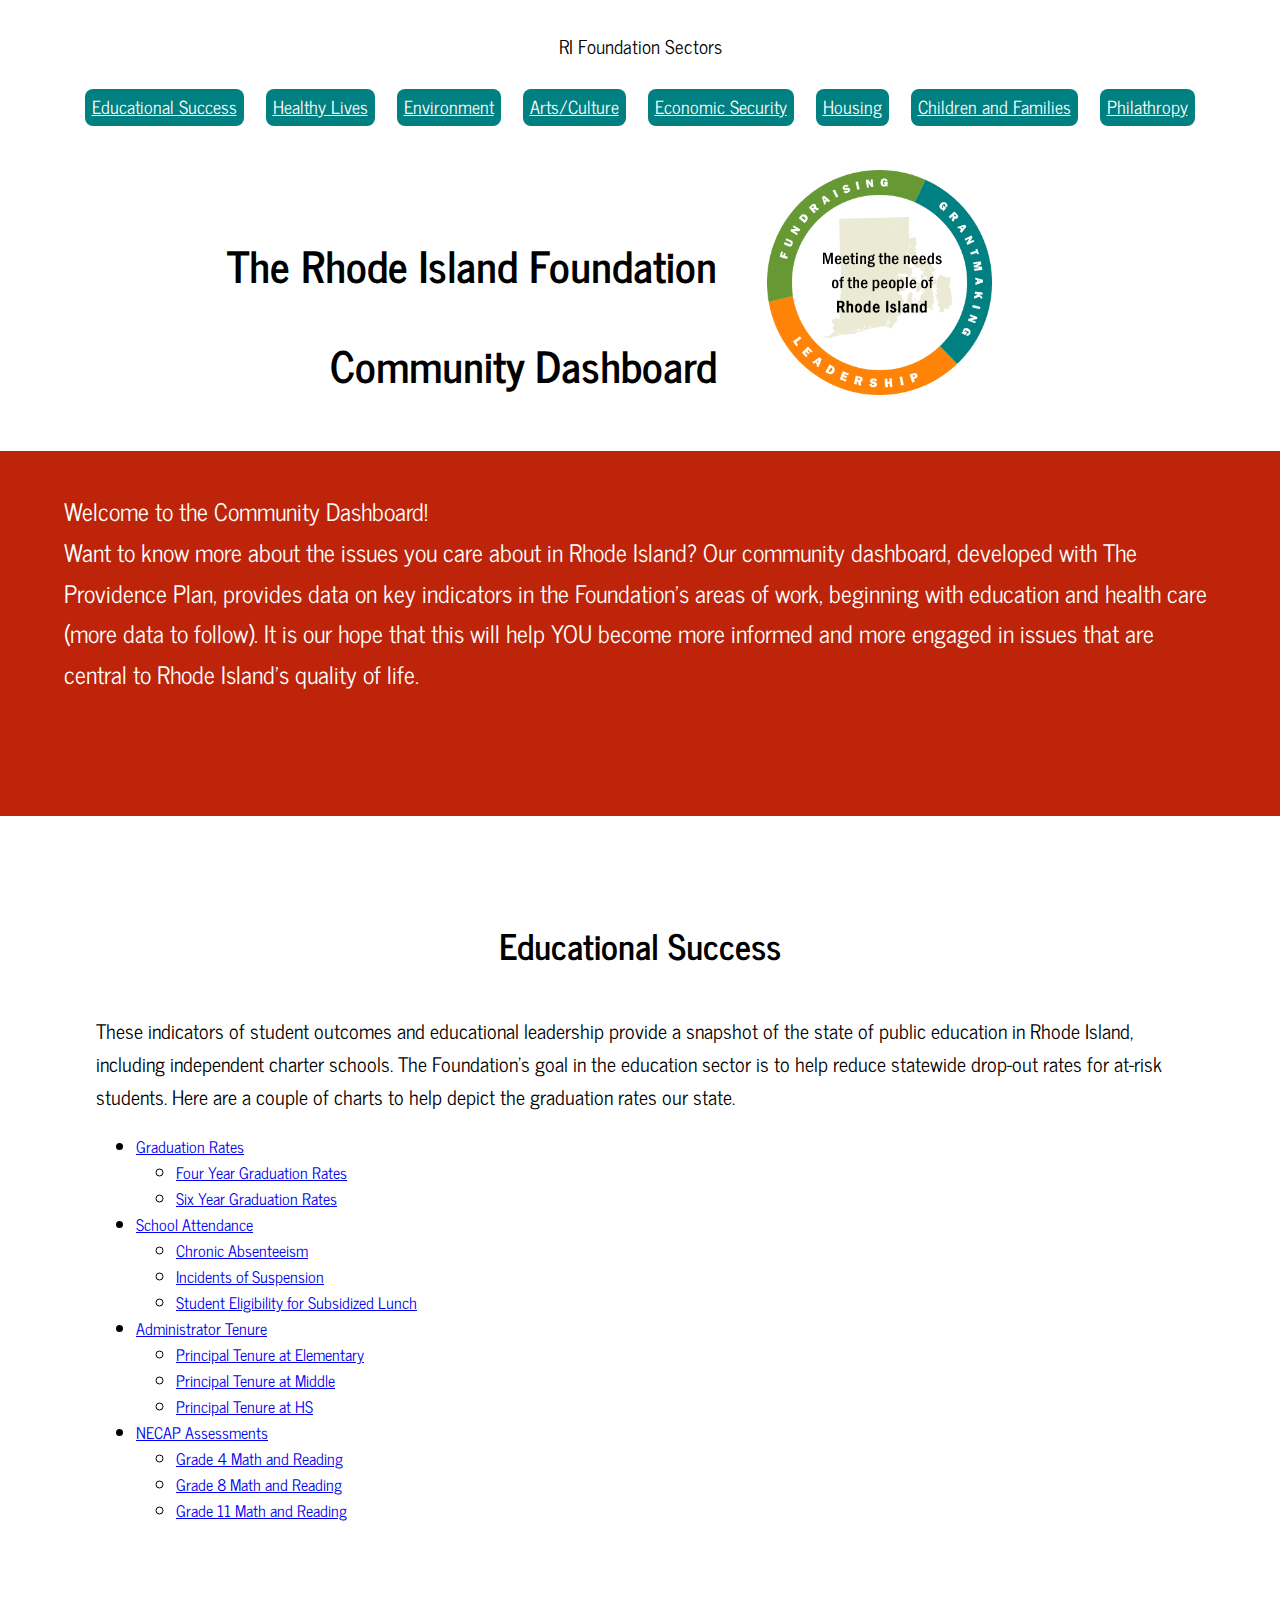
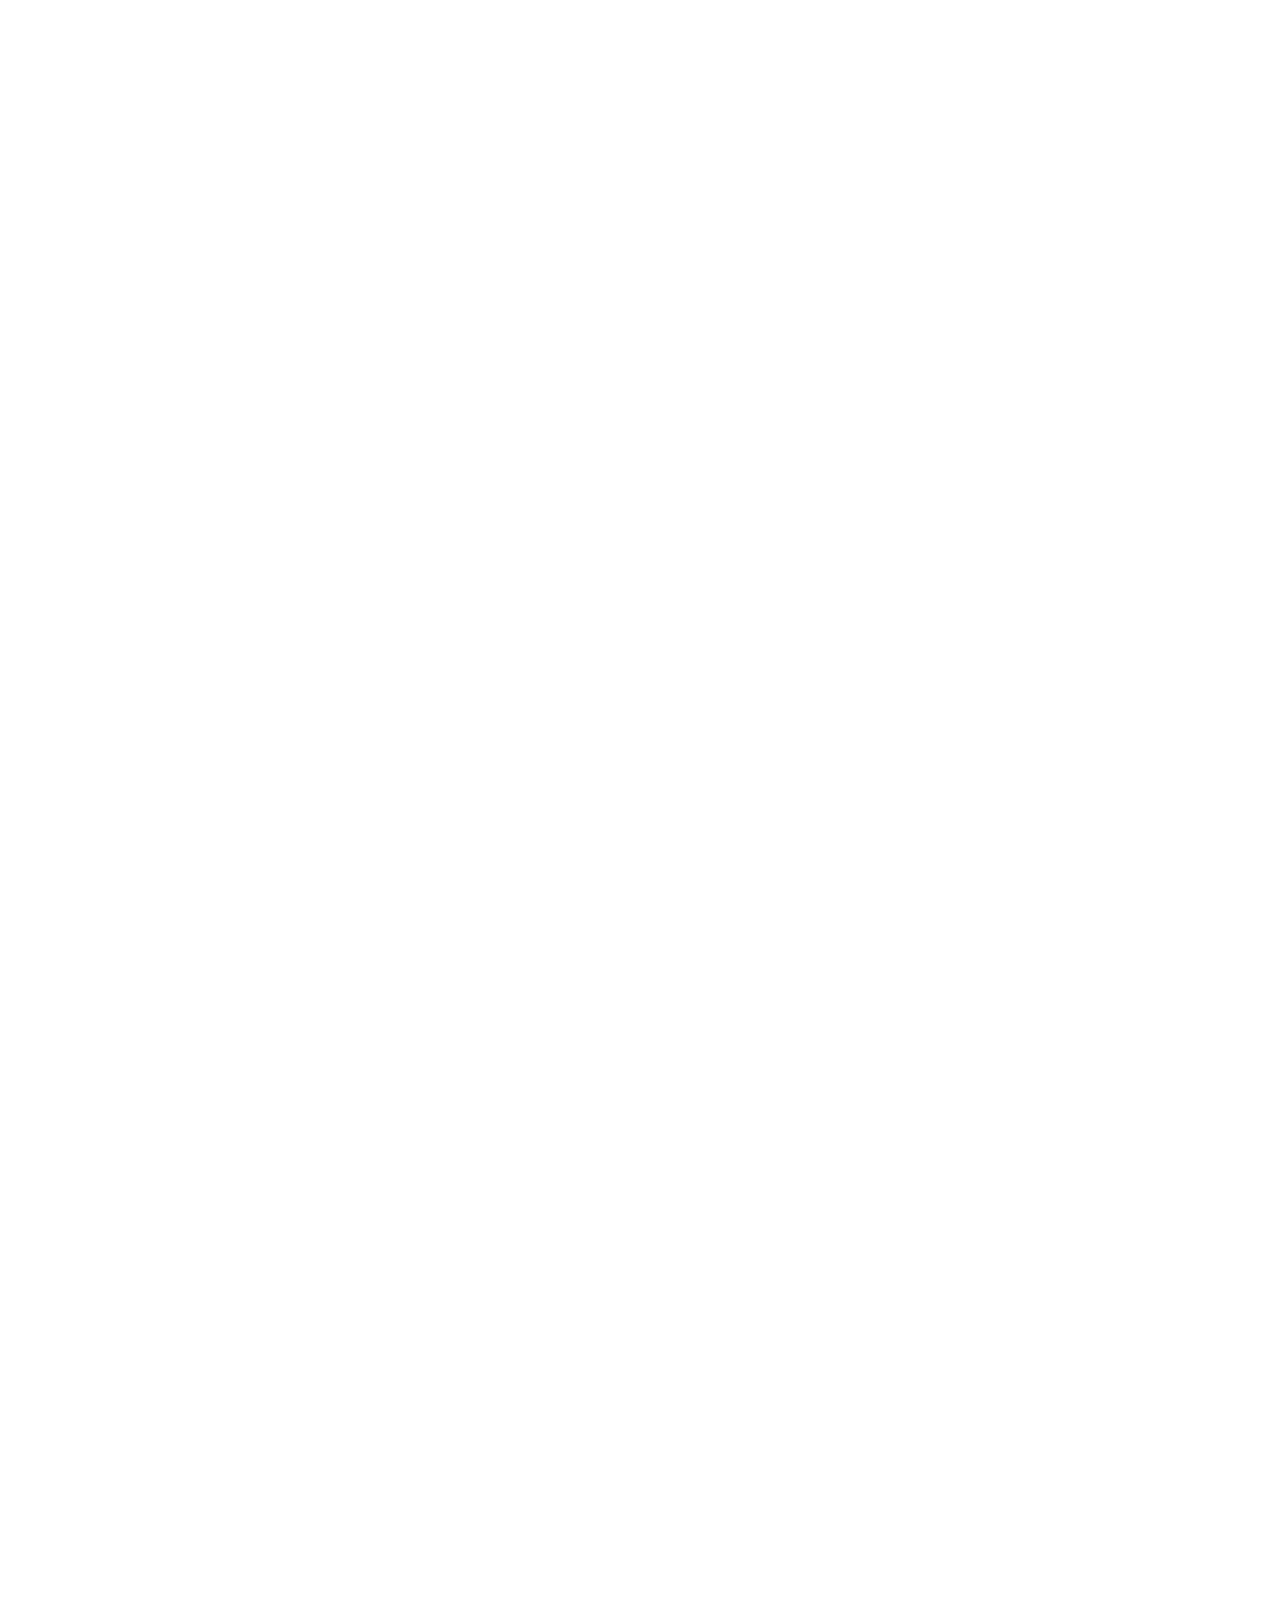
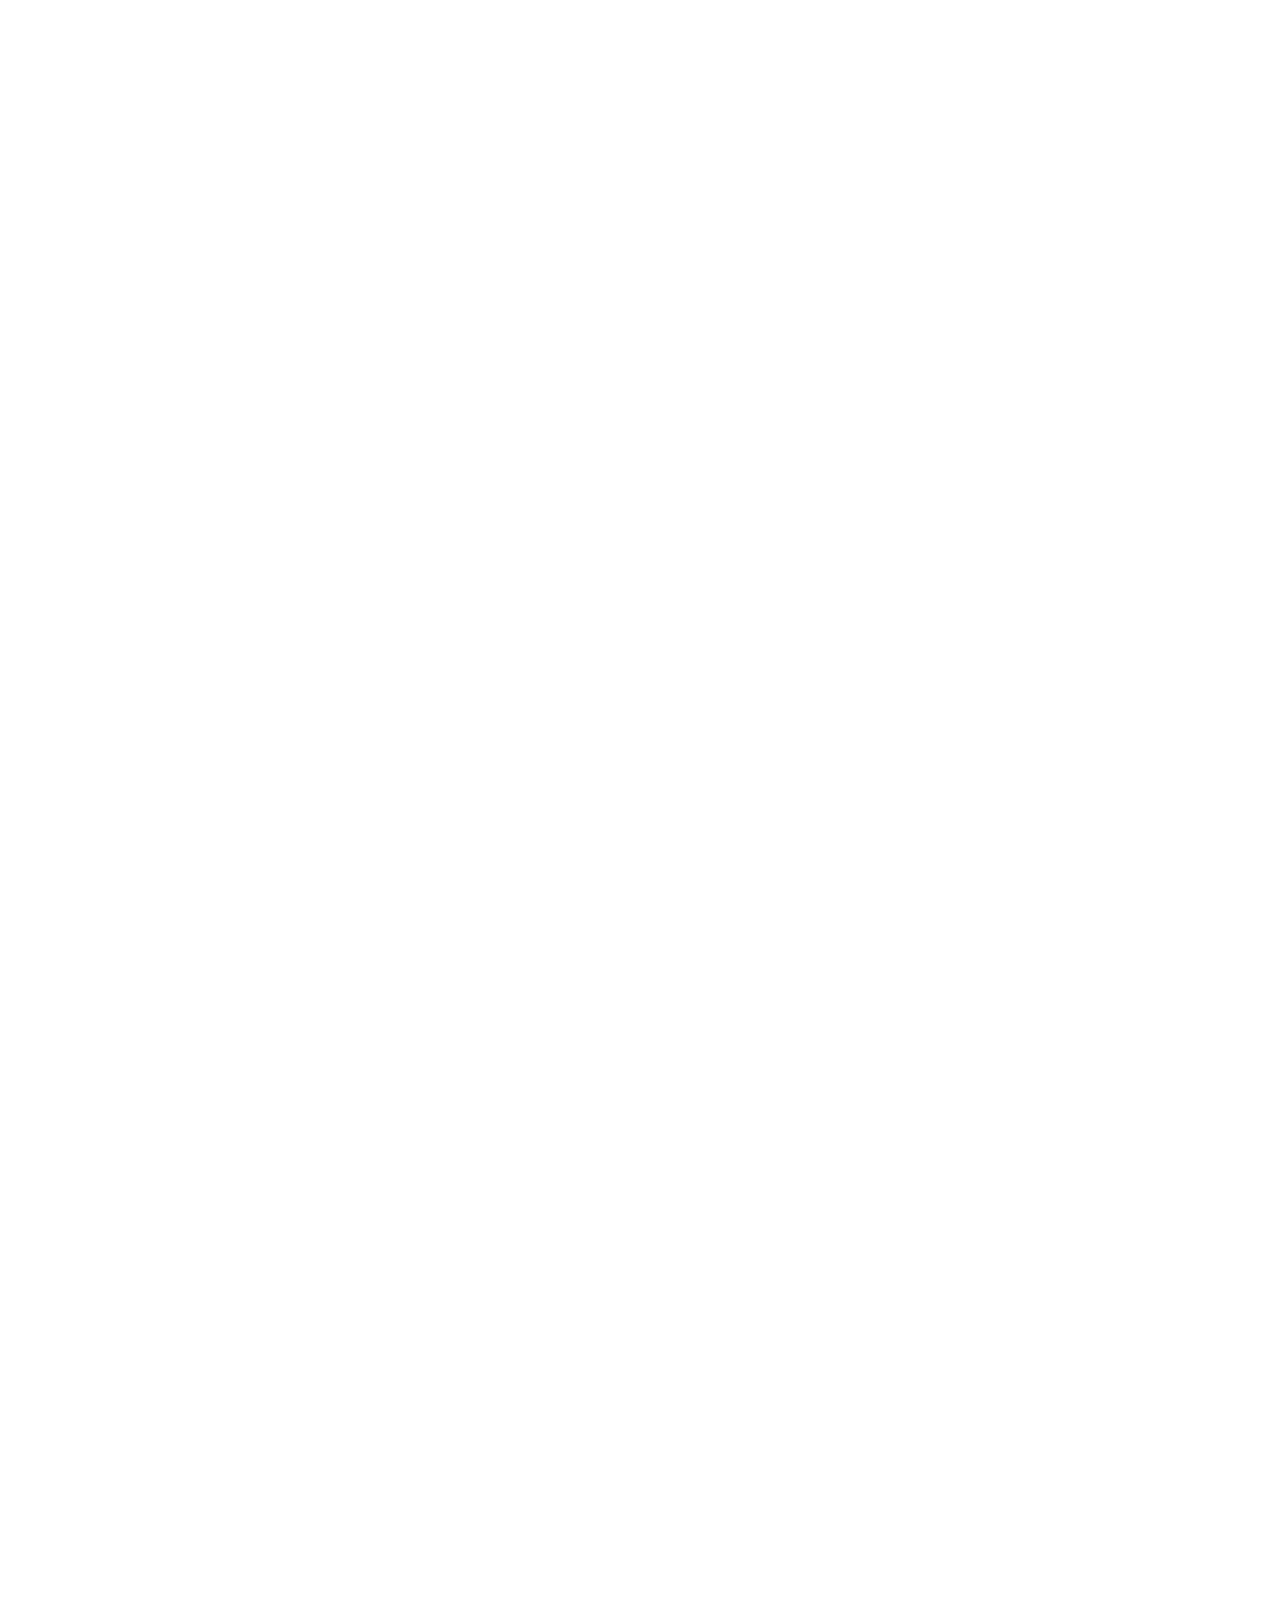
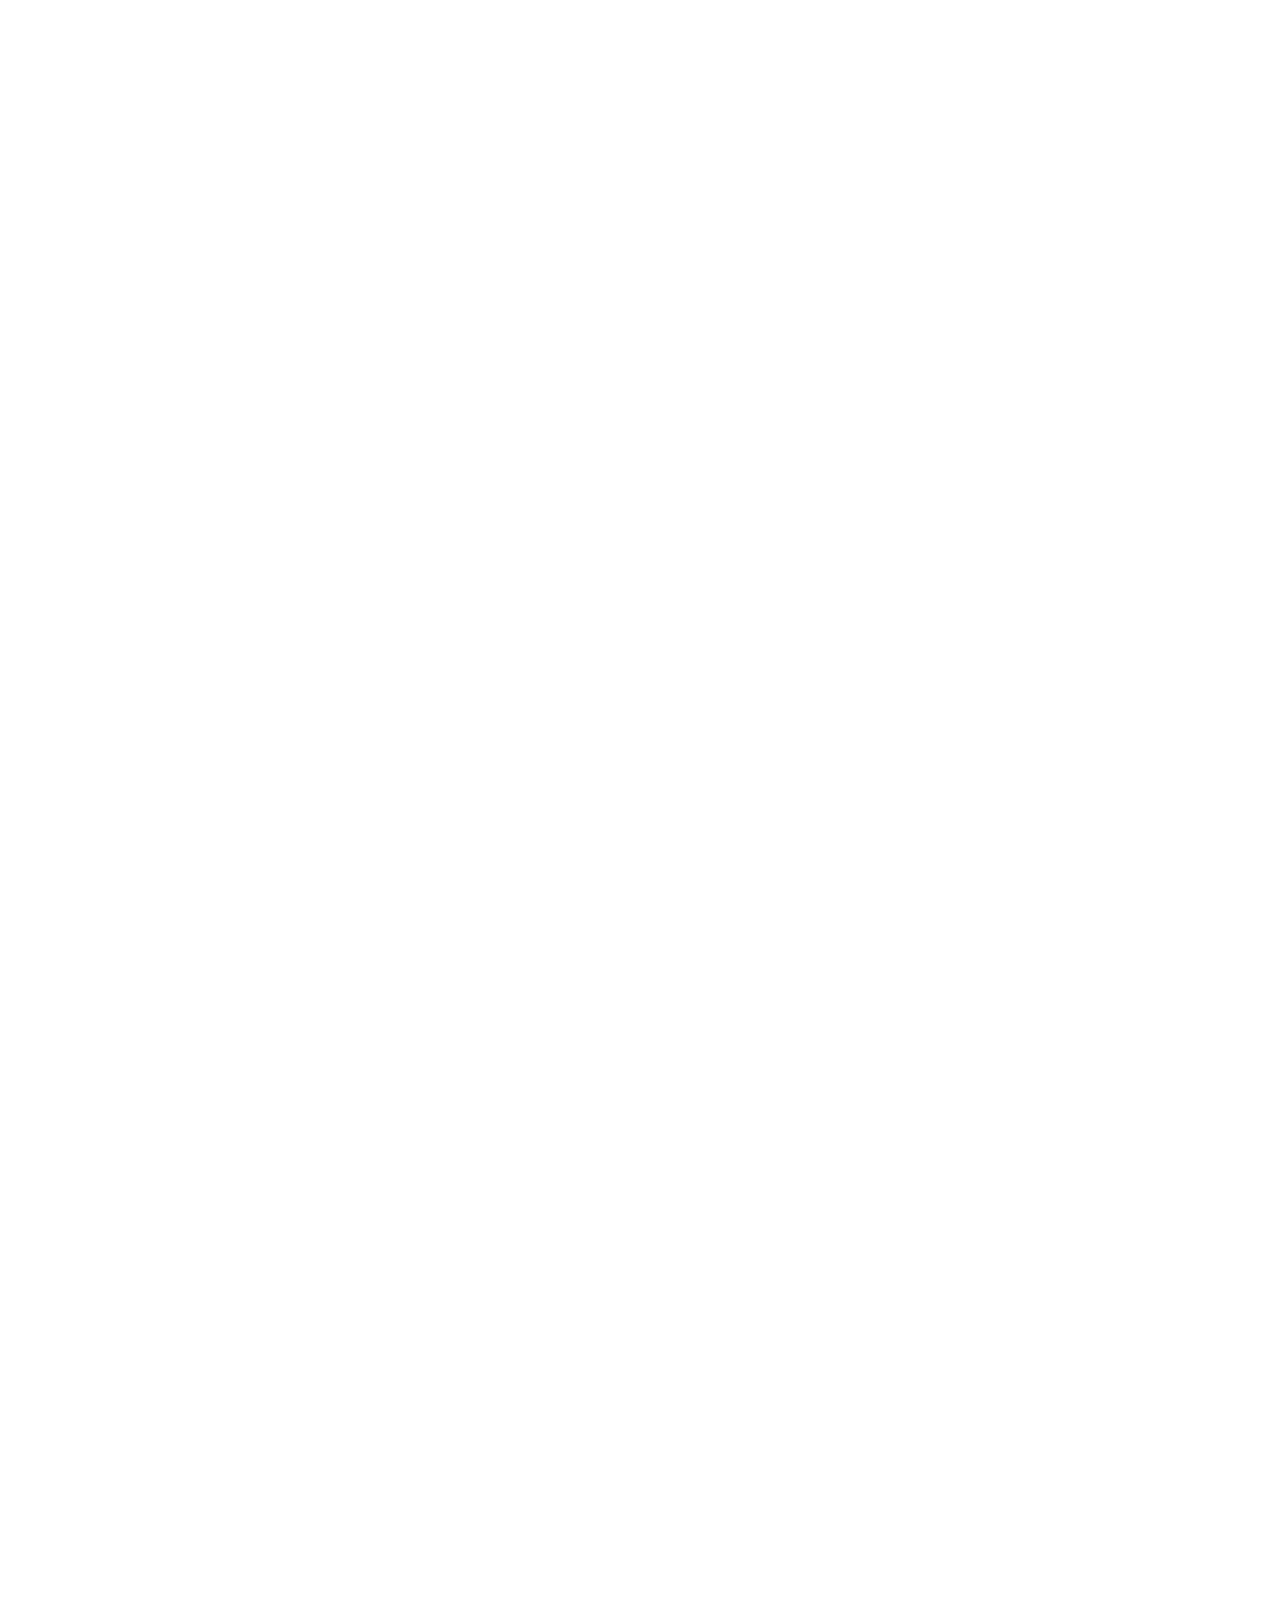
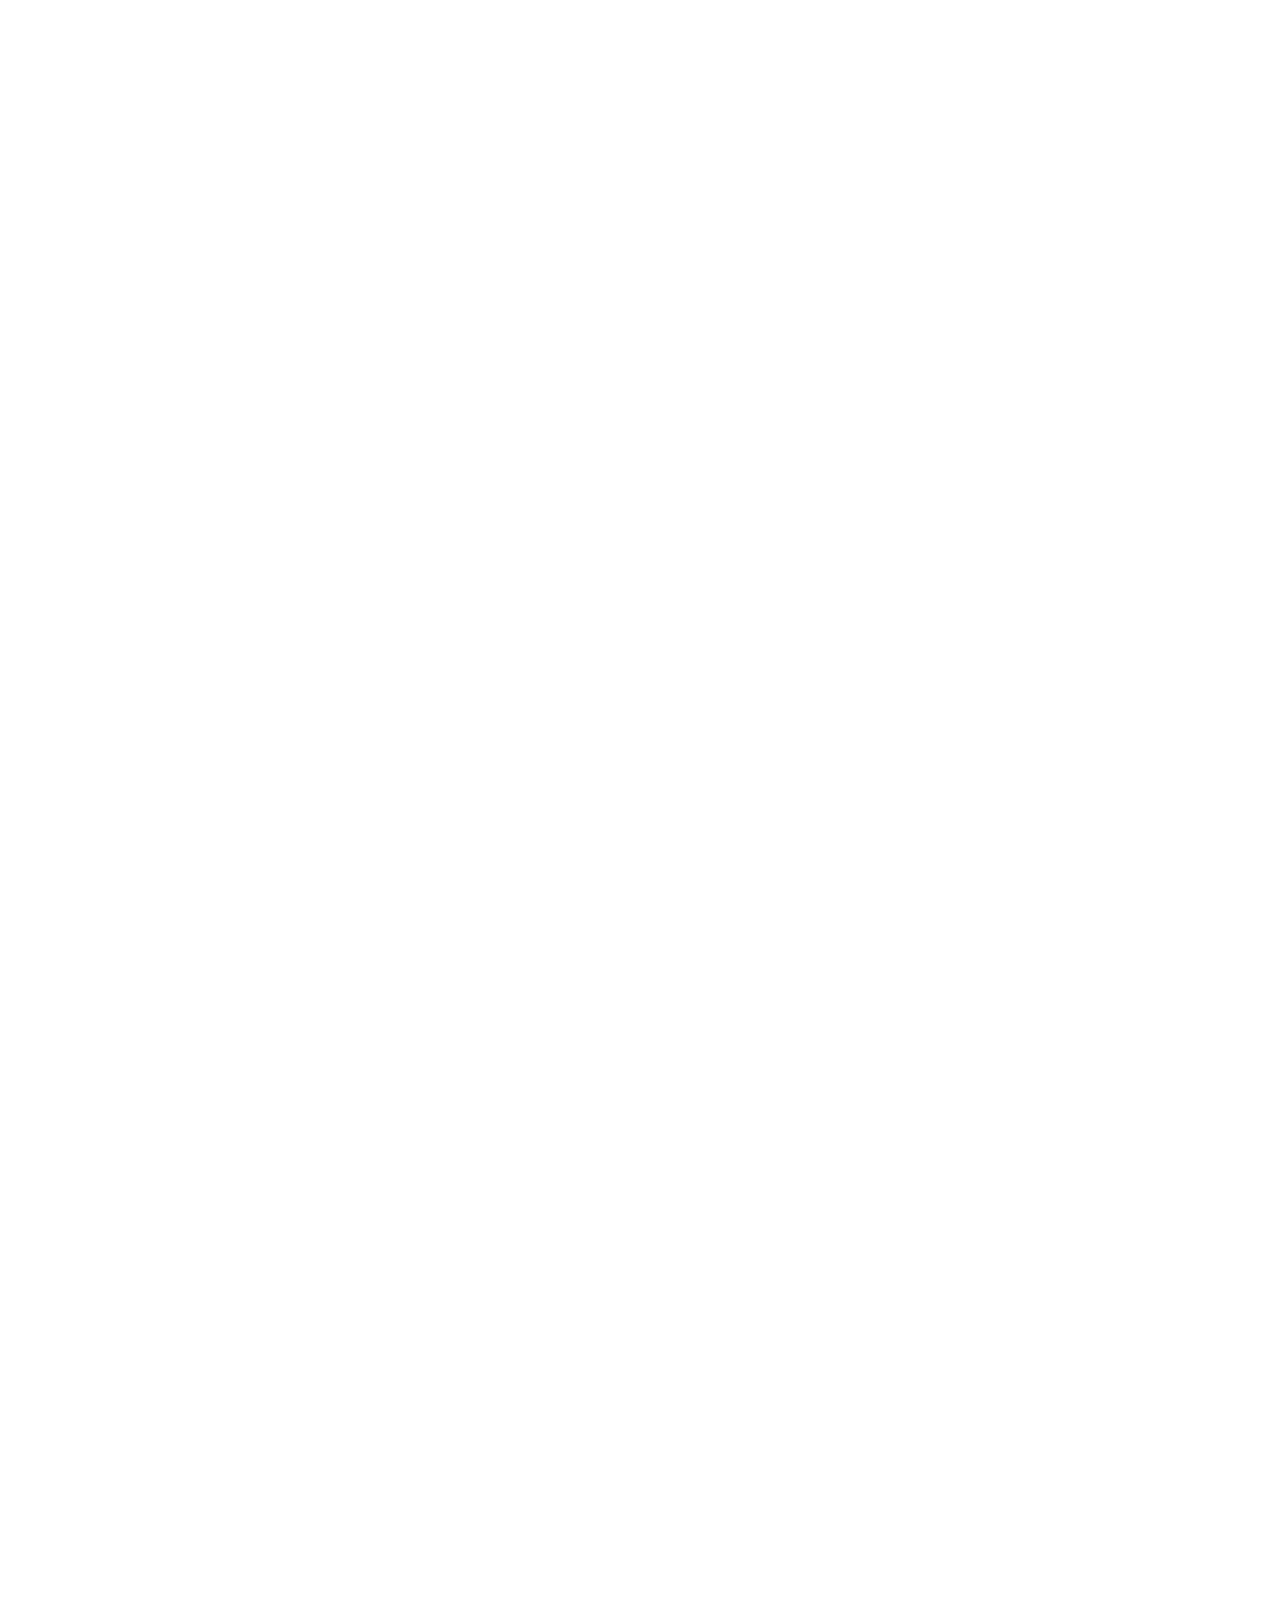
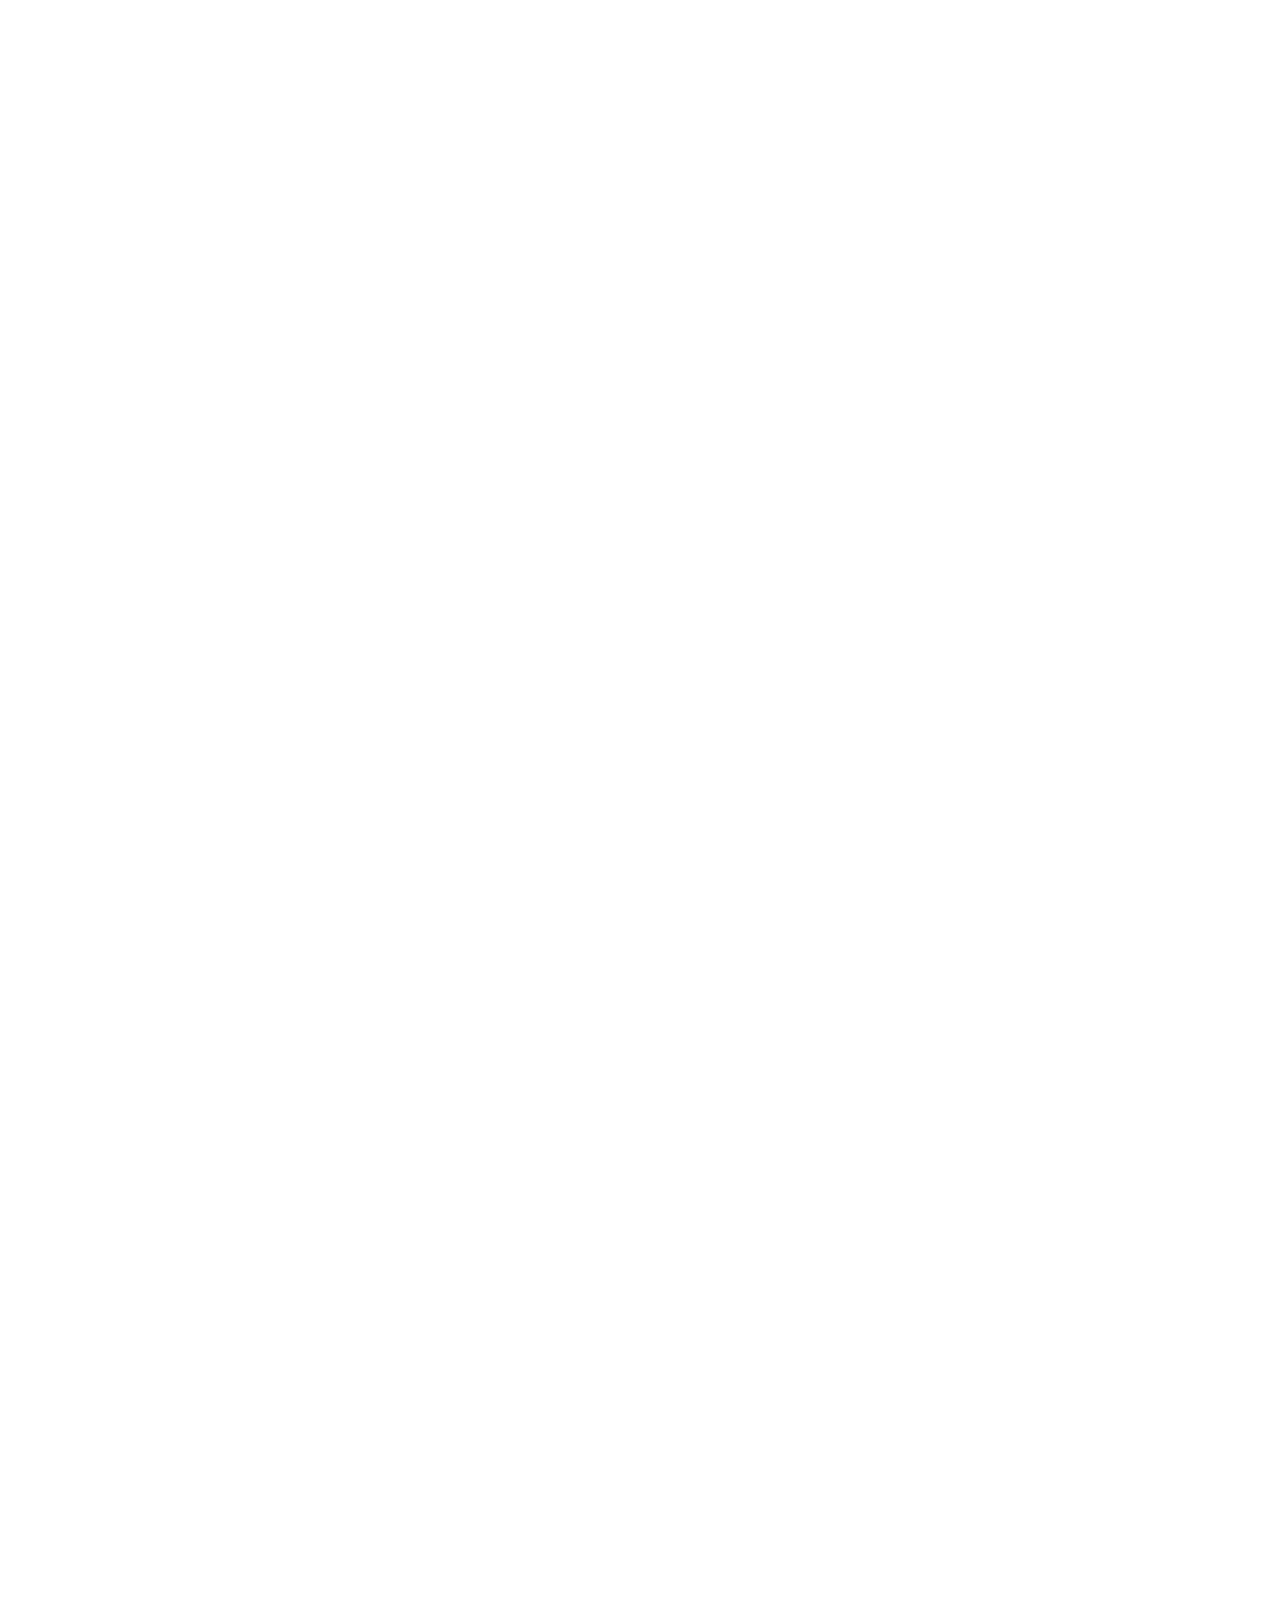
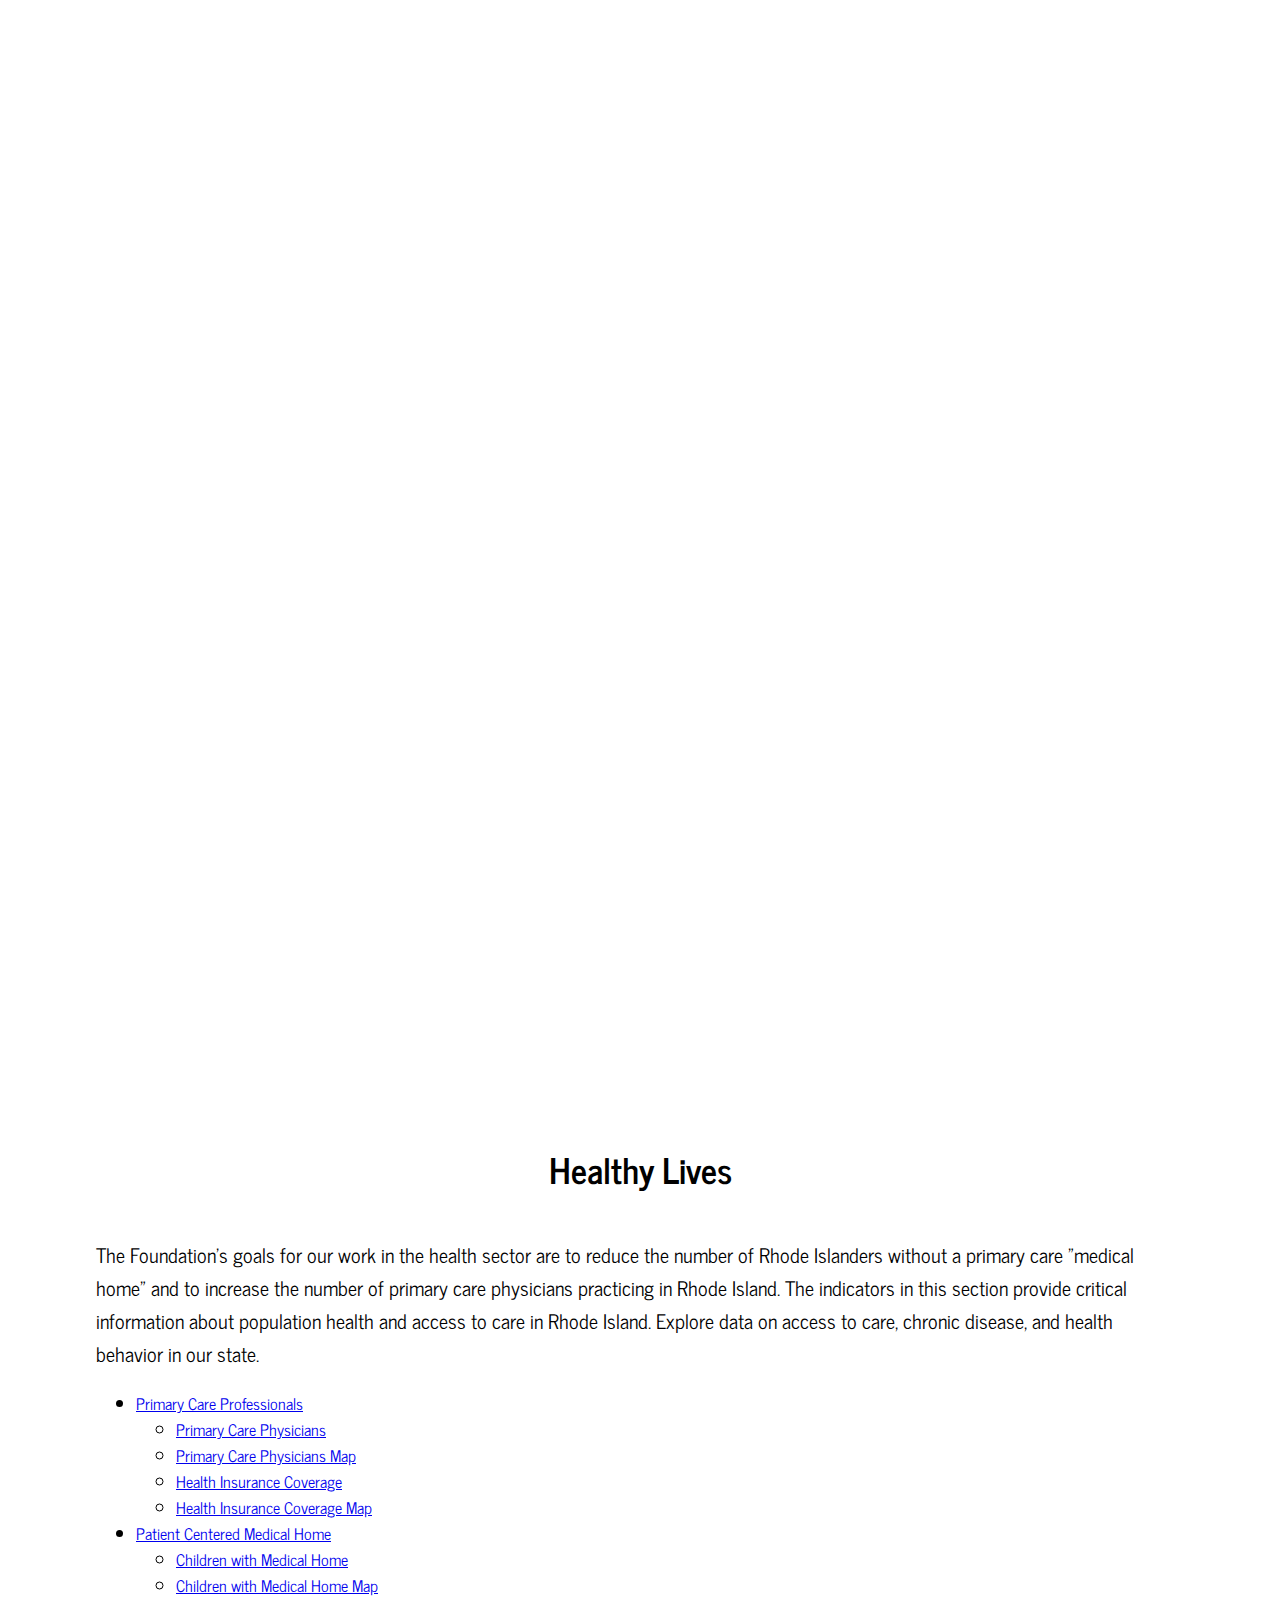
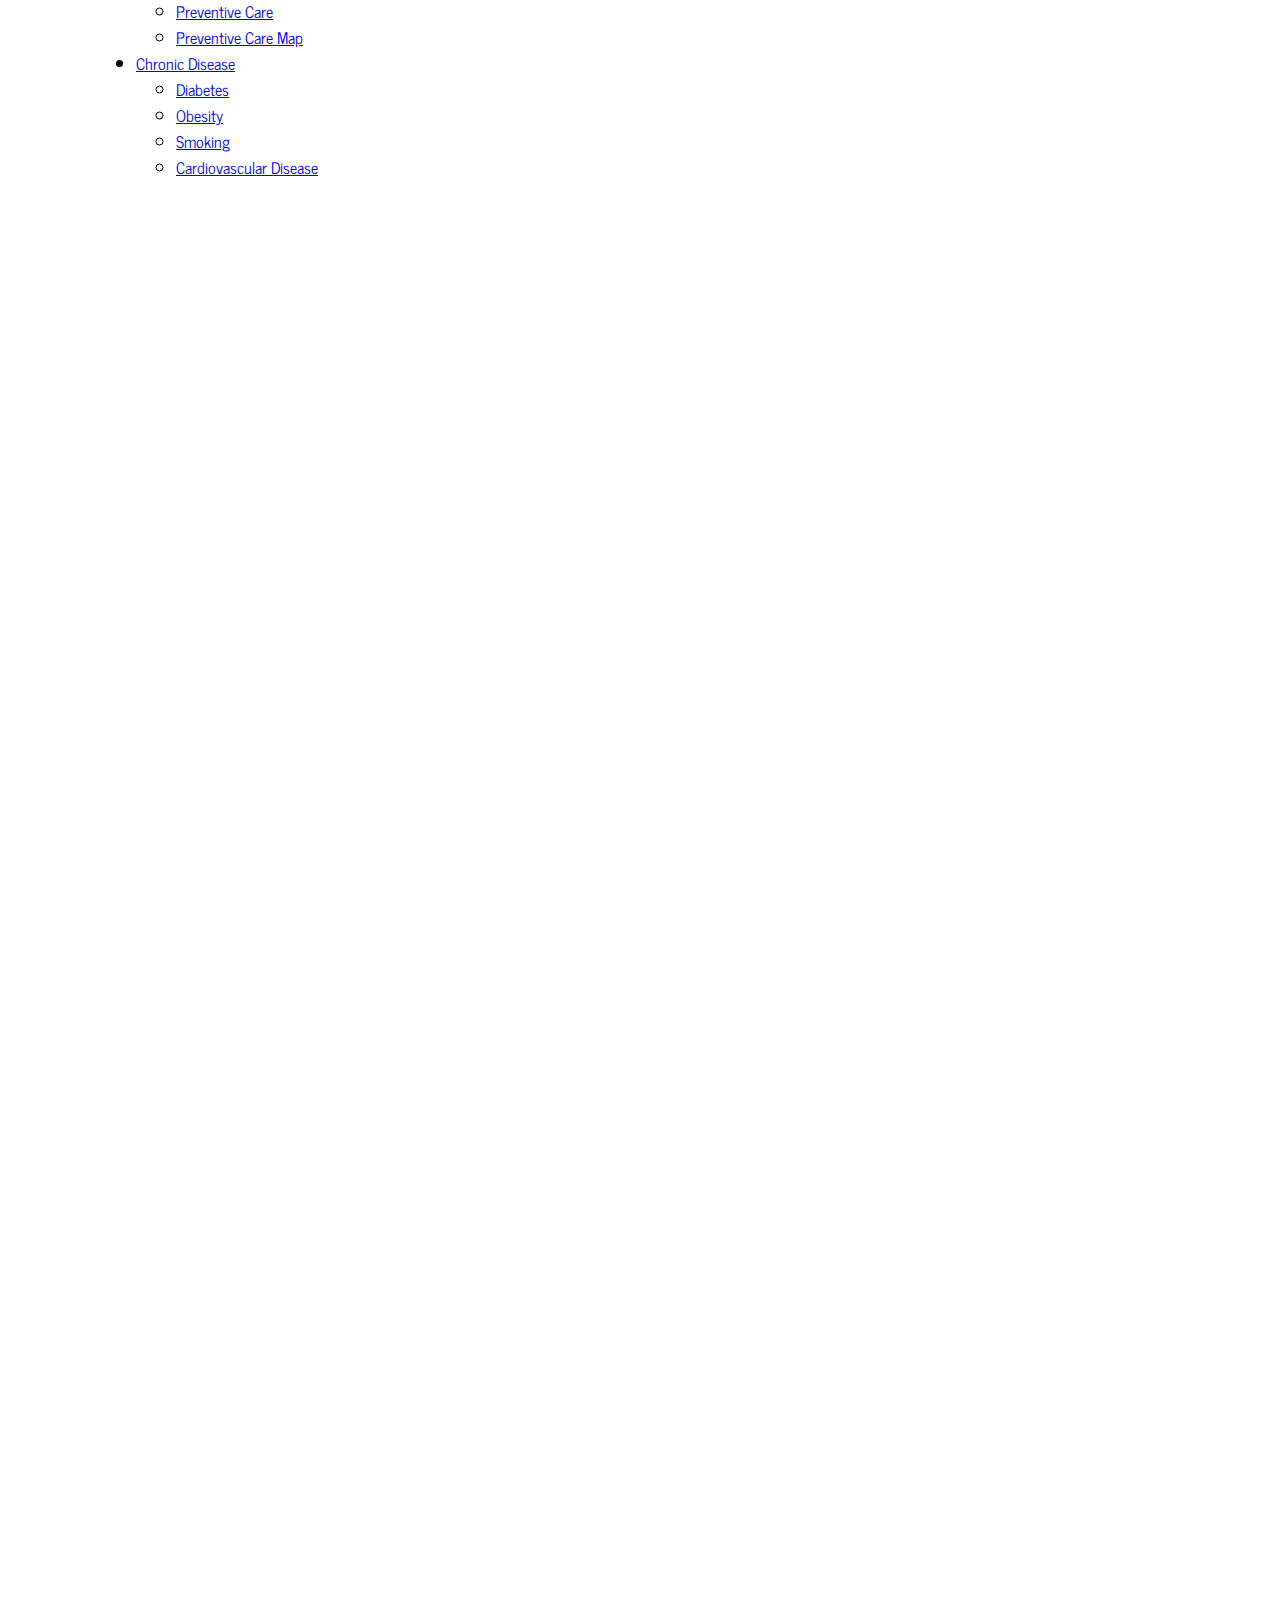
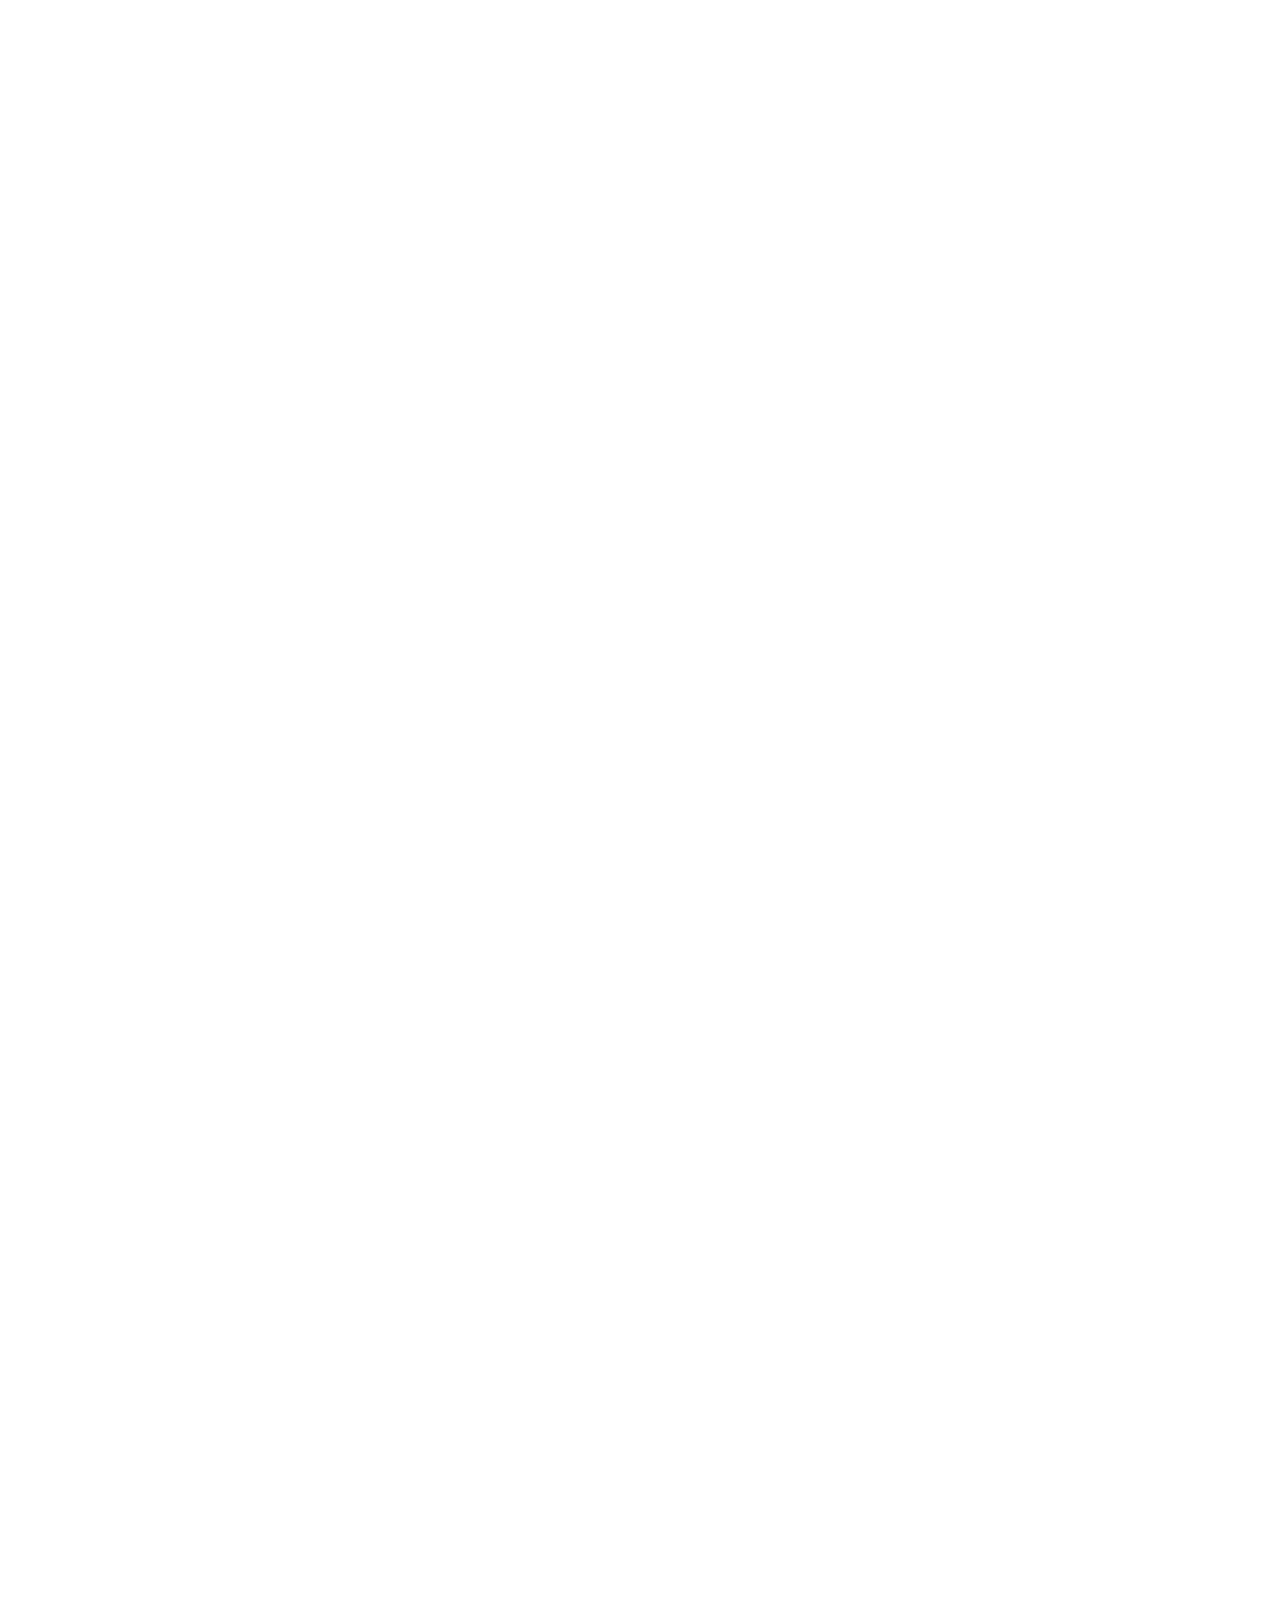
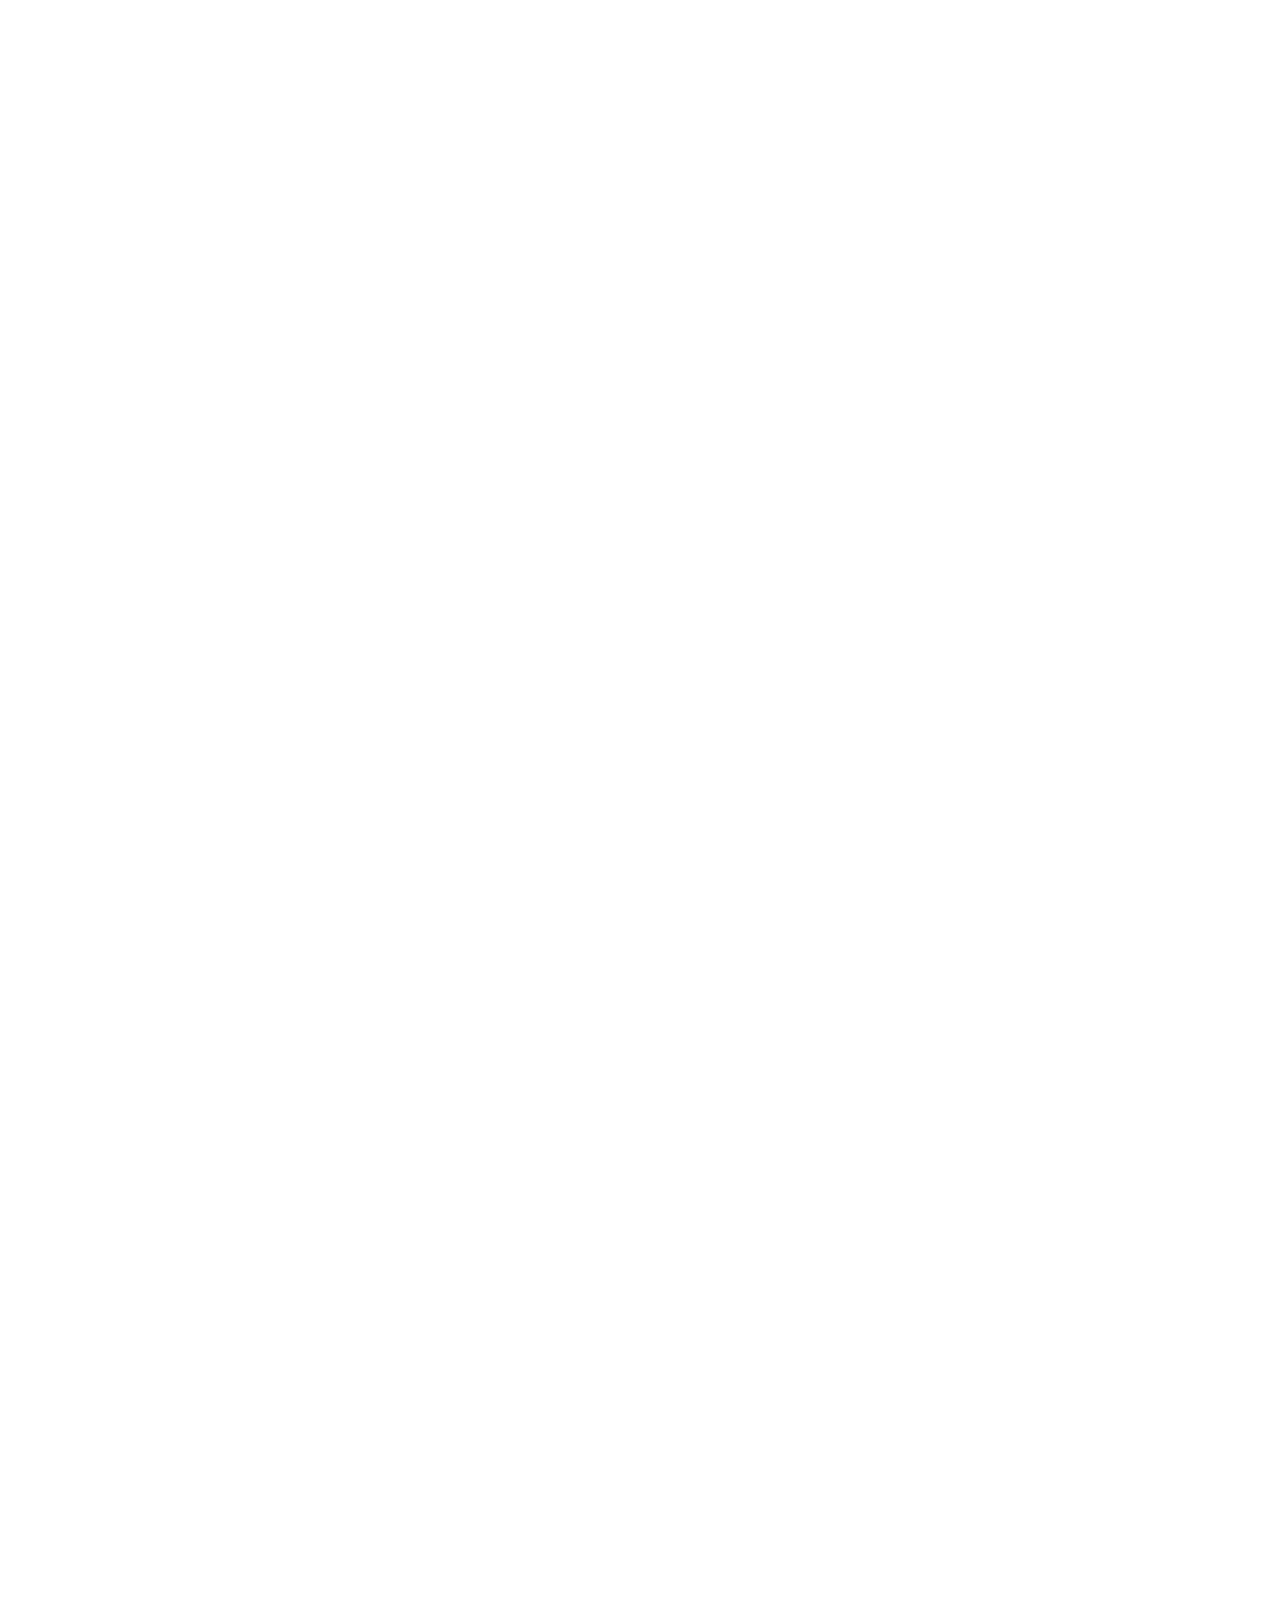
==== commit e279a676: "added new charts and sectors. updated js to jump to new sectors. updated id names" ====
--- a/index.html
+++ b/index.html
@@ -22,12 +22,14 @@
 		</div>
 		<div id="nav">
 			<ul>
-				<li class="first"><a class="active" href="#education">Education</a></li>
-				<li><a href="#human-services">Human Services</a></li>
+				<li class="first"><a class="active" href="#education">Educational Success</a></li>
+				<li><a href="#healthy-lives">Healthy Lives</a></li>
 				<li><a href="#environment">Environment</a></li>
 				<li><a href="#arts-culture">Arts/Culture</a></li>
-				<li><a href="#economy">Economy</a></li>
+				<li><a href="#economic-security">Economic Security</a></li>
 				<li><a href="#housing">Housing</a></li>
+				<li><a href="#children-and-families">Children and Families</a></li>
+				<li><a href="#philantropy">Philathropy</a></li>
 			</ul>
 		</div>
 	</div>
@@ -59,7 +61,7 @@
 	<!--BEGIN Education Sector-->
 		<div id="education" class="sector">
 			<div class="sector-header">
-				<h2>Education</h2>
+				<h2>Educational Success</h2>
 			</div>
 			<div class="content">
 				<p>These indicators of student outcomes and educational leadership provide a snapshot of the state of public education in Rhode Island, including independent charter schools. The Foundation's goal in the education sector is to help reduce statewide drop-out rates for at-risk students. Here are a couple of charts to help depict the graduation rates our state.</p>
@@ -67,7 +69,22 @@
 
 			<div class="tab-container">
 				<ul id="tabs" class="nav nav-tabs" data-tabs="tabs">
-					<li class="active"><a href="#four-year-grad-rate" data-toggle="tab">Four Year Graduation Rates</a></li>
+					<li class=" active dropdown">
+						<a href="#" class="dropdown-toggle" data-toggle="dropdown">Graduation Rates <b class="caret"></b></a>
+						<ul class="dropdown-menu">
+							<li><a href="#four-year-grad-rate" data-toggle="tab">Four Year Graduation Rates</a></li>
+							<li><a href="#six-year-grad-rate" data-toggle="tab">Six Year Graduation Rates</a></li>
+						</ul>
+					</li>
+
+					<li class="dropdown">
+						<a href="#" class="dropdown-toggle" data-toggle="dropdown">School Attendance<b class="caret"></b></a>
+						<ul class="dropdown-menu">
+							<li><a href="#chronic-absenteeism" data-toggle="tab"> Chronic Absenteeism</a></li>
+							<li><a href="#incidents-of-suspension" data-toggle="tab">Incidents of Suspension</a></li>
+							<li><a href="#student-eligibility-subsidized-lunch" data-toggle="tab">Student Eligibility for Subsidized Lunch</a></li>
+						</ul>
+					</li>
 					<li class=" dropdown">
 						<a href="#" class="dropdown-toggle" data-toggle="dropdown">Administrator Tenure <b class="caret"></b></a>
 						<ul class="dropdown-menu">
@@ -77,18 +94,30 @@
 						</ul>
 					</li>
 					<li class="dropdown">
-						<a href="#" class="dropdown-toggle" data-toggle="dropdown">School Attendance<b class="caret"></b></a>
-						<ul class="dropdown-menu">
-							<li><a href="#chronic-absenteeism" data-toggle="tab"> Chronic Absenteeism</a></li>
-							<li><a href="#incidents-of-suspension" data-toggle="tab">Incidents of Suspension</a></li>
-							<li><a href="#student-eligibility-subsidized-lunch" data-toggle="tab">Student Eligibility for Subsidized Lunch</a></li>
+						<a href="#" class="dropdown-toggle" data-toggle="dropdown">NECAP Assessments<b class="caret"></b></a>
+						<ul class="dropdown-menu">
+							<li><a href="#grade-4-math-reading" data-toggle="tab">Grade 4 Math and Reading</a></li>
+							<li><a href="#grade-8-math-reading" data-toggle="tab">Grade 8 Math and Reading</a></li>
+							<li><a href="#grade-11-math-reading" data-toggle="tab">Grade 11 Math and Reading</a></li>
 						</ul>
 					</li>
 				</ul>
 			</div>
 			<div class="tab-content">
 				<div class="tab-pane active" id="four-year-grad-rate">
-				  	<iframe src="http://public.tableausoftware.com/views/Education_6/FourYearGraduationRate?:embed=y&:display_count=no &:showVizHome=no#2" seamless="seamless"></iframe></div>
+				  	<iframe src="http://public.tableausoftware.com/views/Education_6/FourYearGraduationRate?amp;:embed=y&:display_count=no&:showVizHome=no#" seamless="seamless"></iframe></div>
+
+				<div class="tab-pane" id="necap-assessments">
+				  	<iframe src="" seamless="seamless"></iframe></div>
+
+				<div class="tab-pane" id="six-year-grad-rate">
+				  	<iframe src="http://public.tableausoftware.com/views/Education_6/SIXYearGraduationRate?amp;:embed=y&:display_count=no&:showVizHome=no#2" seamless="seamless"></iframe></div>
+
+				<div class="tab-pane" id="chronic-absenteeism">
+					<iframe src="http://public.tableausoftware.com/views/Education_6/Absenteeism?amp;:embed=y&:display_count=no&:showVizHome=no#2" seamless="seamless"></iframe></div>
+
+				<div class="tab-pane" id="incidents-of-suspension">
+					<iframe src="http://public.tableausoftware.com/views/Education_6/SchoolSuspensions?amp;:embed=y&:display_count=no&:showVizHome=no#2" seamless="seamless"></iframe></div>
 
 				<div class="tab-pane" id="principal-tenure-elementary">
 				  	<iframe src="http://public.tableausoftware.com/views/Education_6/PrincipleTenure?amp;:embed=y&:display_count=no&:showVizHome=no#2" seamless="seamless"></iframe></div>
@@ -99,23 +128,26 @@
 				<div class="tab-pane" id="principal-tenure-highschool">
 					<iframe src="http://public.tableausoftware.com/views/Education_6/PrincipleTenure?amp;:embed=y&:display_count=no&:showVizHome=no#2" seamless="seamless"></iframe></div>
 
-				<div class="tab-pane" id="chronic-absenteeism">
-					<iframe src="http://public.tableausoftware.com/views/Education_6/Absenteeism?amp;:embed=y&:display_count=no&:showVizHome=no#2" seamless="seamless"></iframe></div>
-
-				<div class="tab-pane" id="incidents-of-suspension">
-					<iframe src="http://public.tableausoftware.com/views/Education_6/SchoolSuspensions?amp;:embed=y&:display_count=no&:showVizHome=no#2" seamless="seamless"></iframe></div>
-
 				<div class="tab-pane" id="student-eligibility-subsidized-lunch">
 					<iframe src="http://public.tableausoftware.com/views/Education_6/FreeReducedLunch?amp;:embed=y&:display_count=no&:showVizHome=no#2" seamless="seamless"></iframe></div>
+				
+				<div class="tab-pane" id="grade-4-math-reading">
+					<iframe src="http://public.tableausoftware.com/views/Education_6/NECAPREADING?amp;:embed=y&:display_count=no&:showVizHome=no#" seamless="seamless"></iframe></div>
+
+				<div class="tab-pane" id="">
+					<iframe src="" seamless="seamless"></iframe></div>
+
+				<div class="tab-pane" id="">
+					<iframe src="" seamless="seamless"></iframe></div>
 			</div>
 			<!--END Tab-Content-->
 		</div><!--END Education Sector-->
 
 
-	<!--BEGIN Human Services Sector-->
-		<div id="human-services" class="sector">
-			<div class="sector-header">
-				<h2>Human Services</h2>
+	<!--BEGIN Healthy Lives Sector-->
+		<div id="healthy-lives" class="sector">
+			<div class="sector-header">
+				<h2>Healthy Lives</h2>
 			</div>
 
 			<div class="content">
@@ -138,7 +170,7 @@
 						<a href="#" class="dropdown-toggle" data-toggle="dropdown">Patient Centered Medical Home <b class="caret"></b></a>
 						<ul class="dropdown-menu">
 							<li><a href="#children-with-medical-home" data-toggle="tab">Children with Medical Home</a></li>
-							<li><a href="#children-with-medical-home-map" data-toggle="tab">Children with medical home map</a></li>
+							<li><a href="#children-with-medical-home-map" data-toggle="tab">Children with Medical Home Map</a></li>
 							<li><a href="#preventive-care" data-toggle="tab">Preventive Care</a></li>
 							<li><a href="#preventive-care-map" data-toggle="tab">Preventive Care Map</a></li>
 						</ul>
@@ -219,17 +251,22 @@
 					</li>
 
 					<li class="dropdown">
-						<a href="#" class="dropdown-toggle" data-toggle="dropdown"> Local Food<b class="caret"></b></a>
+						<a href="#" class="dropdown-toggle" data-toggle="dropdown"> Local Food Economy<b class="caret"></b></a>
 						<ul class="dropdown-menu">
 							<li><a href="#agricultural-converted-developed-land" data-toggle="tab">Agricultural Land Converted to Developed Land</a></li>
 							<li><a href="#agricultural-sales" data-toggle="tab">Agricultural Sales</a></li>
 						</ul>
 					</li>
-					<li><a href="#means-transportation-work" data-toggle="tab">Means of Transportation to Work</a></li>
-				</ul>
-			</div>
-			<div class="tab-content">
-				<div class="tab-pane" id="beach-closures">
+					<li class="dropdown">
+						<a href="#" class="dropdown-toggle" data-toggle="dropdown"> Transportation <b class="caret"></b></a>
+						<ul class="dropdown-menu">
+							<li><a href="#means-transportation-work" data-toggle="tab">Means of Transportation to Work</a></li>	
+						</ul>
+					</li>
+				</ul>
+			</div>
+			<div class="tab-content">
+				<div class="tab-pane active" id="beach-closures">
 					<iframe src="http://public.tableausoftware.com/views/Enviorment/BeachClosuresandRainfallbyYear?amp;:embed=y&:display_count=no&:showVizHome=no#2" seamless="seamless"></iframe></div>
 
 				<div class="tab-pane" id="days-exceeding-ozone-standard">
@@ -268,7 +305,7 @@
 				  	<li class="active dropdown">
 						<a href="#" class="dropdown-toggle" data-toggle="dropdown"> Cultural Participation <b class="caret"></b></a>
 						<ul class="dropdown-menu">
-							<li><a href="#cultural-participation-dashboard" data-toggle="tab">Cultural Participation Dashboard</a></li>
+							<li><a href="#cultural-participation-dashboard" data-toggle="tab">Cultural Participation Dashboard (RI)</a></li>
 							<li><a href="#consumer-programming" data-toggle="tab">Consumer Programming</a></li>
 							<li><a href="#cultural-places" data-toggle="tab">Cultural Places</a></li>
 						</ul>
@@ -307,10 +344,10 @@
 		</div><!--END Arts & Culture Sector-->
 
 
-	<!--BEGIN Economy Sector -->
-		<div id="economy" class="sector">
-			<div class="sector-header">
-				<h2>Economy</h2>
+	<!--BEGIN Economic Security Sector -->
+		<div id="economic-security" class="sector">
+			<div class="sector-header">
+				<h2>Economic Security</h2>
 			</div>
 			<div class="content">
 				<p>Lorem ipsum dolor sit amet, consectetur adipiscing elit. Duis placerat nisl purus, at volutpat odio scelerisque et. Mauris dictum ipsum nec nibh tincidunt hendrerit. Fusce eu nunc non velit vestibulum ullamcorper. Nulla lacinia erat commodo, sagittis justo et, tempus libero. Fusce quis sem magna. Aliquam dapibus felis ut euismod feugiat. Morbi vestibulum sem mauris, pulvinar scelerisque nunc fermentum quis.</p>
@@ -325,6 +362,14 @@
 							<li><a href="#unemployment-by-race" data-toggle="tab">Unemployment by Race and Ethnicity (RI)</a></li>
 						</ul>
 					</li>
+					<li class="dropdown">
+						<a href="#" class="dropdown-toggle" data-toggle="dropdown">Talent Pipeline <b class="caret"></b></a>
+						<ul class="dropdown-menu">
+							<li><a href="#job-sectors" data-toggle="tab">Job Sectors</a></li>
+							<li><a href="#unemployment-in-ri" data-toggle="tab">Unemployment in RI</a></li>
+							<li><a href="#underemployment-by-state" data-toggle="tab">Underemployment by State</a></li>
+						</ul>
+					</li>
 					<li><a href="#median-household-income-state" data-toggle="tab">Median Household Income by State</a></li>
 					<li><a href="#education-race-ethnicity" data-toggle="tab">Education by Race and Ethnicity</a></li>
 				</ul>
@@ -339,11 +384,20 @@
 				<div class="tab-pane" id="median-household-income-state">
 					<iframe src="http://public.tableausoftware.com/views/EconomicSecurity/MedianHouseholdIncomebyState?amp;:embed=y&:display_count=no&:showVizHome=no#2" seamless="seamless"></iframe></div>
 
+				<div class="tab-pane" id="job-sectors">
+					<iframe src="http://public.tableausoftware.com/profile/#!/vizhome/CommunityDevelopment/JobSectors&:showVizHome=no#2" seamless="seamless"></iframe></div>
+
+				<div class="tab-pane" id="unemployment-in-ri">
+					<iframe src="http://public.tableausoftware.com/views/EconomicSecurity/RhodeIslandUnemployment?amp;:embed=y&:display_count=no&:showVizHome=no#2" seamless="seamless"></iframe></div>
+
+				<div class="tab-pane" id="underemployment-by-state">
+					<iframe src="http://public.tableausoftware.com/profile/#!/vizhome/CommunityDevelopment/UnderemploymentbyState&:showVizHome=no#2" seamless="seamless"></iframe></div>
+
 				<div class="tab-pane" id="education-race-ethnicity">
 					<iframe src="http://public.tableausoftware.com/views/EconomicSecurity/EducationbyRaceEthnicity?amp;:embed=y&:display_count=no&:showVizHome=no#2" seamless="seamless"></iframe></div>
 			</div>
 			<!--END Tab-Content-->
-		</div><!--END Economy Sector-->
+		</div><!--END Economic Security Sector-->
 
 
 	<!--BEGIN Housing Sector -->
@@ -374,6 +428,104 @@
 			</div>
 			<!--END Tab-Content-->
 		</div><!--END Housing Sector-->
+
+
+	<!--BEGIN Children and Families Sector -->
+		<div id="children-and-families" class="sector">
+			<div class="sector-header">
+				<h2>Children and Families</h2>
+			</div>
+			<div class="content">
+				<p>Lorem ipsum dolor sit amet, consectetur adipiscing elit. Duis placerat nisl purus, at volutpat odio scelerisque et. Mauris dictum ipsum nec nibh tincidunt hendrerit. Fusce eu nunc non velit vestibulum ullamcorper. Nulla lacinia erat commodo, sagittis justo et, tempus libero. Fusce quis sem magna. Aliquam dapibus felis ut euismod feugiat. Morbi vestibulum sem mauris, pulvinar scelerisque nunc fermentum quis.</p>
+			</div>
+
+			<div class="tab-container">
+				<ul id="tabs" class="nav nav-tabs" data-tabs="tabs">
+
+					<li class="active dropdown">
+						<a href="#" class="dropdown-toggle" data-toggle="dropdown"> Child Poverty <b class="caret"></b></a>
+						<ul class="dropdown-menu">
+							<li><a href="#children-in-poverty" data-toggle="tab">Children in poverty</a></li>
+							<li><a href="#TANF" data-toggle="tab"> % TANF</a></li>
+							<li><a href="#children-single-parent-family" data-toggle="tab">Children Living in Single Parent Family </a></li>
+							<li><a href="#children-unemployed-parent" data-toggle="tab"> Children in Household with Unemployed Parent</a></li>
+						</ul>
+					</li>
+					<li class="dropdown">
+						<a href="#" class="dropdown-toggle" data-toggle="dropdown"> Foster Care and Juvenile Detention<b class="caret"></b></a>
+						<ul class="dropdown-menu">
+							<li><a href="#foster-care-race" data-toggle="tab">Foster Care by Race </a></li>
+							<li><a href="#juvenile-offenses-race" data-toggle="tab"> Juvenile Offenses by Race</a></li>
+							<li><a href="#juvenile-offenses-per-year" data-toggle="tab">Juvenile Offenses per Year </a></li>
+						</ul>
+					</li>
+					<li class="dropdown">
+						<a href="#" class="dropdown-toggle" data-toggle="dropdown">Teen Pregnancy <b class="caret"></b></a>
+						<ul class="dropdown-menu">
+							<li><a href="#birth-rate-females-15-19" data-toggle="tab"> Birth Rate for Females 15-19 </a></li>
+						</ul>
+					</li>
+				</ul>
+			</div>
+			<div class="tab-content">
+				<div class="tab-pane active" id="children-in-poverty">
+				  	<iframe src="http://public.tableausoftware.com/views/HumanServicesEdit/ChildrenInPoverty?amp;:embed=y&:display_count=no&:showVizHome=no#2" seamless="seamless"></iframe></div>
+
+				<div class="tab-pane" id="TANF">
+					<iframe src="http://public.tableausoftware.com/views/HumanServicesEdit/TANF_1?amp;:embed=y&:display_count=no&:showVizHome=no#2" seamless="seamless"></iframe></div>
+
+				<div class="tab-pane" id="children-single-parent-family">
+					<iframe src="http://public.tableausoftware.com/views/HumanServicesEdit/ChildrenLivinginSingleParentFamily?amp;:embed=y&:display_count=no&:showVizHome=no#2" seamless="seamless"></iframe></div>
+
+				<div class="tab-pane" id="children-unemployed-parent">
+					<iframe src="http://public.tableausoftware.com/views/HumanServicesEdit/ChildreninaHouseholdwithanUnemployedParent?amp;:embed=y&:display_count=no&:showVizHome=no#2" seamless="seamless"></iframe></div>
+
+				<div class="tab-pane" id="foster-care-race">
+					<iframe src="http://public.tableausoftware.com/views/HumanServicesEdit/FosterCareByRace?amp;:embed=y&:display_count=no&:showVizHome=no#2" seamless="seamless"></iframe></div>
+
+				<div class="tab-pane" id="juvenile-offenses-race">
+					<iframe src="http://public.tableausoftware.com/views/HumanServicesEdit/JuvenileOffensesByRaceEthnicity?amp;:embed=y&:display_count=no&:showVizHome=no#2" seamless="seamless"></iframe></div>
+
+				<div class="tab-pane" id="juvenile-offenses-per-year">
+					<iframe src="http://public.tableausoftware.com/views/HumanServicesEdit/RhodeIslandTotalJuvenileOffensesPerYearBar?amp;:embed=y&:display_count=no&:showVizHome=no#2" seamless="seamless"></iframe></div>
+
+				<div class="tab-pane" id="birth-rate-females-15-19">
+					<iframe src="http://public.tableausoftware.com/views/HumanServicesEdit/TeenBirthRate?amp;:embed=y&:display_count=no&:showVizHome=no#2" seamless="seamless"></iframe></div>
+
+				<div class="tab-pane" id="">
+					<iframe src="" seamless="seamless"></iframe></div>
+			</div>
+			<!--END Tab-Content-->
+		</div><!--END Housing Sector-->
+
+	<!--BEGIN Philanthropy Sector -->
+		<div id="philantropy" class="sector">
+			<div class="sector-header">
+				<h2>Philanthropy</h2>
+			</div>
+			<div class="content">
+				<p>Lorem ipsum dolor sit amet, consectetur adipiscing elit. Duis placerat nisl purus, at volutpat odio scelerisque et. Mauris dictum ipsum nec nibh tincidunt hendrerit. Fusce eu nunc non velit vestibulum ullamcorper. Nulla lacinia erat commodo, sagittis justo et, tempus libero. Fusce quis sem magna. Aliquam dapibus felis ut euismod feugiat. Morbi vestibulum sem mauris, pulvinar scelerisque nunc fermentum quis.</p>
+			</div>
+
+			<div class="tab-container">
+				<ul id="tabs" class="nav nav-tabs" data-tabs="tabs">
+					<li class="active"><a href="#state-ranking" data-toggle="tab"> State Ranking</a></li>
+					<li><a href="#total-charitable-giving" data-toggle="tab">Total Charitable Giving in RI </a></li>
+					<li><a href="#median-contribution-household" data-toggle="tab"> Median Charitable Contribution per Household</a></li>					
+				</ul>
+			</div>
+			<div class="tab-content">
+				<div class="tab-pane active" id="state-ranking">
+					<iframe src="http://public.tableausoftware.com/views/InspiringPhilanthropy/GenerosityinAmericas50BiggestCities#1&:showVizHome=no#2" seamless="seamless"></iframe></div>
+
+				<div class="tab-pane" id="total-charitable-giving">
+				  	<iframe src="" seamless="seamless"></iframe></div>
+
+				<div class="tab-pane" id="Median-contribution-household">
+					<iframe src="" seamless="seamless"></iframe></div>
+			</div>
+			<!--END Tab-Content-->
+		</div><!--END Philanthropy Sector-->
 
 	</div><!--End Sectors -->
 </div><!-- end container-->
@@ -388,6 +540,5 @@
 <script type="text/javascript" src="js/bootstrap.min.js"></script>
 <script type="text/javascript" src="js/scrolly.js"></script>
 
-
 </body>
 </html>
--- a/css/scrolly.css
+++ b/css/scrolly.css
@@ -228,6 +228,7 @@
 	font-family: 'News Cycle', Arial, sans-serif;
 	font-weight: 700;
 }
+
 .container{
 	position: relative;
 	max-width: 100%;
@@ -241,8 +242,9 @@
 }
 
 .header{
-	position: fixed;
+	position: absolute;
 	width: 100%;
+	top:0px;
 	background-color: #FFFFFF;
 	margin: 0 auto 0 auto;
 
@@ -276,29 +278,31 @@
 }
 
 
-#Home-Btn{
+#home-btn{
 	display: none;
 	position: absolute;
 	left:-66px;
 	top:21px;
 }
 
-.ie9 #Home-Btn{
+.ie9 #home-btn{
 	left: -11px;
 	top: 22px;
 }
 
+#home-btn img{
+	width: 50px;
+	height: 50px;
+}
+
 #nav{
-	width: 960px;
+	width: 1111px;
 	height: 35px;
 	margin: 20px auto 10px auto;
 	list-style-type: none;	
 }
 
 #nav ul{
-
-	/*width: 95%;
-	margin: auto;*/
 	margin:0px;
     padding:0px;
 	width: 100%;
@@ -307,9 +311,8 @@
 
 #nav li{
 
-    margin-left: 40px;
+    margin-left: 18px;
 	font-size: 1.15em;
-
 	display: inline;
 	font-size: 1.15em;
 }
@@ -346,25 +349,17 @@
 	font-size: 2.7em;
 }
 
-.title-header .head1{
-	/*margin-left: 120px*/
-}
-
-.title-header .head2{
-	/*margin-left: 210px*/
-}
-
 #title-image{
 	padding: 170px 0 0 0;
 	margin: 0 0 0 30px;
 }
 
 #title-image img{
-	width:;
+	width: 225px;
+	height: 225px;
 }
 
 .content{
-	width: 90%;
 	text-align: left;
 	margin: 40px auto 20px auto;
 	font-size: 1.25em;
@@ -395,7 +390,8 @@
 }
 
 .sector{
-	width: 100%;
+	width: 85%;
+	margin: 0 auto;
 	padding-bottom: 100px;	
 }
 
@@ -429,6 +425,10 @@
 	width: 100%;
 	height:750px;
 	background-color: #fff;
+}
+
+#tabs{
+
 }
 
 #education{
